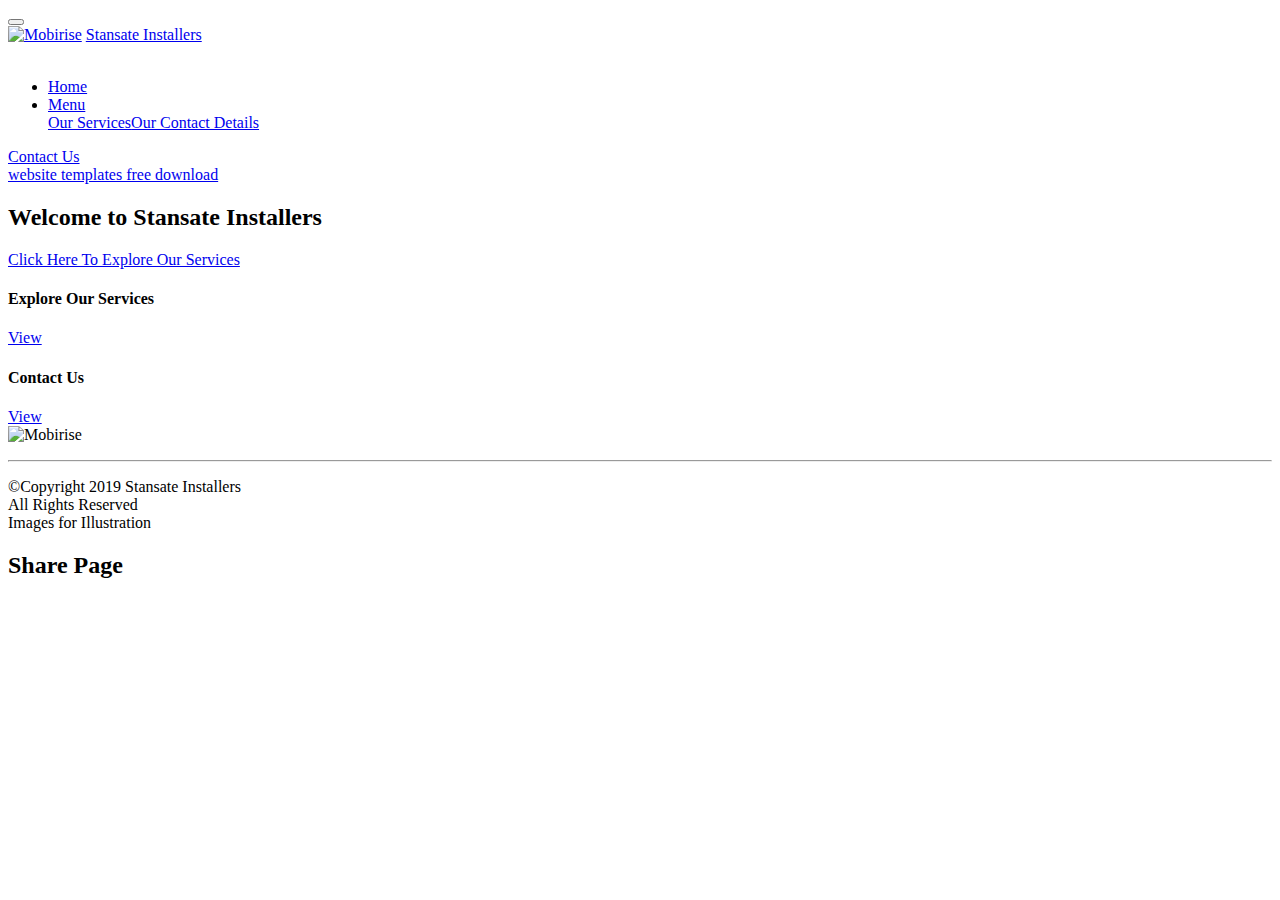
==== index.html @ 2a78d0f7 "Add files via upload" ====
<!DOCTYPE html>
<html  >
<head>
  <!-- Site made with Mobirise Website Builder v4.10.15, https://mobirise.com -->
  <meta charset="UTF-8">
  <meta http-equiv="X-UA-Compatible" content="IE=edge">
  <meta name="generator" content="Mobirise v4.10.15, mobirise.com">
  <meta name="viewport" content="width=device-width, initial-scale=1, minimum-scale=1">
  <link rel="shortcut icon" href="assets/images/si-logo-122x71.jpg" type="image/x-icon">
  <meta name="description" content="">
  
  <title>Home</title>
  <link rel="stylesheet" href="assets/web/assets/mobirise-icons/mobirise-icons.css">
  <link rel="stylesheet" href="assets/bootstrap/css/bootstrap.min.css">
  <link rel="stylesheet" href="assets/bootstrap/css/bootstrap-grid.min.css">
  <link rel="stylesheet" href="assets/bootstrap/css/bootstrap-reboot.min.css">
  <link rel="stylesheet" href="assets/animatecss/animate.min.css">
  <link rel="stylesheet" href="assets/dropdown/css/style.css">
  <link rel="stylesheet" href="assets/tether/tether.min.css">
  <link rel="stylesheet" href="assets/socicon/css/styles.css">
  <link rel="stylesheet" href="assets/theme/css/style.css">
  <link rel="preload" as="style" href="assets/mobirise/css/mbr-additional.css"><link rel="stylesheet" href="assets/mobirise/css/mbr-additional.css" type="text/css">
  
  
  
</head>
<body>
  <section class="menu cid-qTkzRZLJNu" once="menu" id="menu1-0">

    

    <nav class="navbar navbar-expand beta-menu navbar-dropdown align-items-center navbar-toggleable-sm">
        <button class="navbar-toggler navbar-toggler-right" type="button" data-toggle="collapse" data-target="#navbarSupportedContent" aria-controls="navbarSupportedContent" aria-expanded="false" aria-label="Toggle navigation">
            <div class="hamburger">
                <span></span>
                <span></span>
                <span></span>
                <span></span>
            </div>
        </button>
        <div class="menu-logo">
            <div class="navbar-brand">
                <span class="navbar-logo">
                    
                         <a href="index.html"><img src="assets/images/si-logo-122x71.jpg" alt="Mobirise" title="" style="height: 3.8rem;"></a>
                    
                </span>
                <span class="navbar-caption-wrap"><a class="navbar-caption text-primary display-5" href="index.html">Stansate Installers<br><br></a></span>
            </div>
        </div>
        <div class="collapse navbar-collapse" id="navbarSupportedContent">
            <ul class="navbar-nav nav-dropdown" data-app-modern-menu="true"><li class="nav-item">
                    <a class="nav-link link text-primary display-7" href="index.html">Home</a>
                </li><li class="nav-item dropdown"><a class="nav-link link dropdown-toggle text-primary display-7" href="page3.html" data-toggle="dropdown-submenu" aria-expanded="false">Menu</a><div class="dropdown-menu"><a class="dropdown-item text-primary display-7" href="page1.html">Our Services</a><a class="dropdown-item text-primary display-7" href="page2.html">Our Contact Details</a></div></li></ul>
            <div class="navbar-buttons mbr-section-btn"><a class="btn btn-sm btn-primary-outline display-4" href="page2.html">Contact Us</a></div>
        </div>
    </nav>
</section>

<section class="engine"><a href="https://mobirise.info/p">website templates free download</a></section><section class="mbr-section content5 cid-rJSLFsOH8s mbr-parallax-background" id="content5-1j">

    

    <div class="mbr-overlay" style="opacity: 0.2; background-color: rgb(35, 35, 35);">
    </div>

    <div class="container">
        <div class="media-container-row">
            <div class="title col-12 col-md-8">
                <h2 class="align-center mbr-bold mbr-white pb-3 mbr-fonts-style display-1">Welcome to Stansate Installers</h2>
                <h3 class="mbr-section-subtitle align-center mbr-light mbr-white pb-3 mbr-fonts-style display-1"><strong></strong></h3>
                <p class="mbr-text align-center mbr-white pb-3 mbr-fonts-style display-5"></p>
                <div class="mbr-section-btn align-center"><a class="btn btn-white-outline display-4" href="page1.html">Click Here To Explore Our Services</a></div>
            </div>
        </div>
    </div>
</section>

<section class="features8 cid-rJSLGGAKz5" id="features8-1k">

    

    

    <div class="container">
        <div class="media-container-row">

            <div class="card  col-12 col-md-6">
                <div class="card-img">
                    <span class="mbr-iconfont mbri-wifi" style="color: rgb(15, 118, 153); fill: rgb(15, 118, 153);"></span>
                </div>
                <div class="card-box align-center">
                    <h4 class="card-title mbr-fonts-style display-7"><strong>Explore Our Services</strong></h4>
                    
                    <div class="mbr-section-btn text-center"><a href="page1.html" class="btn btn-primary-outline display-4">View</a></div>
                </div>
            </div>

            <div class="card  col-12 col-md-6">
                <div class="card-img">
                    <span class="mbr-iconfont mbri-mobile" style="color: rgb(15, 118, 153); fill: rgb(15, 118, 153);"></span>
                </div>
                <div class="card-box align-center">
                    <h4 class="card-title mbr-fonts-style display-7"><strong>Contact Us</strong></h4>
                    
                    <div class="mbr-section-btn text-center"><a href="Contact.html" class="btn btn-primary-outline display-4">View</a></div>
                </div>
            </div>

            

            
        </div>
    </div>
</section>

<section class="cid-rJSLHcto2C" id="footer5-1l">

    

    

    <div class="container">
        <div class="media-container-row">
            <div class="col-md-3">
                <div class="media-wrap">
                    
                       <img src="assets/images/si-logo-192x112.jpg" alt="Mobirise" title="">
                    
                </div>
            </div>
            <div class="col-md-9">
                <p class="mbr-text align-right links mbr-fonts-style display-4"></p>
            </div>
        </div>
        <div class="footer-lower">
            <div class="media-container-row">
                <div class="col-md-12">
                    <hr>
                </div>
            </div>
            <div class="media-container-row mbr-white">
                <div class="col-md-6 copyright">
                    <p class="mbr-text mbr-fonts-style display-7">
                        ©Copyright 2019 Stansate Installers<br>All Rights Reserved<br>Images for Illustration
                    </p>
                </div>
                <div class="col-md-6">
                    
                </div>
            </div>
        </div>
    </div>
</section>

<section class="cid-rJSLHLglRe" id="social-buttons3-1m">
    
    

    

    <div class="container">
        <div class="media-container-row">
            <div class="col-md-8 align-center">
                <h2 class="pb-3 mbr-section-title mbr-fonts-style display-5">
                    Share Page</h2>
                <div>
                    <div class="mbr-social-likes">
                        <span class="btn btn-social socicon-bg-facebook facebook mx-2" title="Share link on Facebook">
                            <i class="socicon socicon-facebook"></i>
                        </span>
                        <span class="btn btn-social twitter socicon-bg-twitter mx-2" title="Share link on Twitter">
                            <i class="socicon socicon-twitter"></i>
                        </span>
                        <span class="btn btn-social vkontakte socicon-bg-vkontakte mx-2" title="Share link on VKontakte">
                            <i class="socicon socicon-vkontakte"></i>
                        </span>
                        <span class="btn btn-social odnoklassniki socicon-bg-odnoklassniki mx-2" title="Share link on Odnoklassniki">
                            <i class="socicon socicon-odnoklassniki"></i>
                        </span>
                        <span class="btn btn-social pinterest socicon-bg-pinterest mx-2" title="Share link on Pinterest">
                            <i class="socicon socicon-pinterest"></i>
                        </span>
                        <span class="btn btn-social mailru socicon-bg-mail mx-2" title="Share link on Mailru">
                            <i class="socicon socicon-mail"></i>
                        </span>
                    </div>
                </div>
            </div>
        </div>
    </div>
</section>


  <script src="assets/web/assets/jquery/jquery.min.js"></script>
  <script src="assets/popper/popper.min.js"></script>
  <script src="assets/bootstrap/js/bootstrap.min.js"></script>
  <script src="assets/smoothscroll/smooth-scroll.js"></script>
  <script src="assets/dropdown/js/nav-dropdown.js"></script>
  <script src="assets/dropdown/js/navbar-dropdown.js"></script>
  <script src="assets/tether/tether.min.js"></script>
  <script src="assets/viewportchecker/jquery.viewportchecker.js"></script>
  <script src="assets/parallax/jarallax.min.js"></script>
  <script src="assets/sociallikes/social-likes.js"></script>
  <script src="assets/touchswipe/jquery.touch-swipe.min.js"></script>
  <script src="assets/theme/js/script.js"></script>
  
  
 <div id="scrollToTop" class="scrollToTop mbr-arrow-up"><a style="text-align: center;"><i class="mbr-arrow-up-icon mbr-arrow-up-icon-cm cm-icon cm-icon-smallarrow-up"></i></a></div>
    <input name="animation" type="hidden">
  </body>
</html>
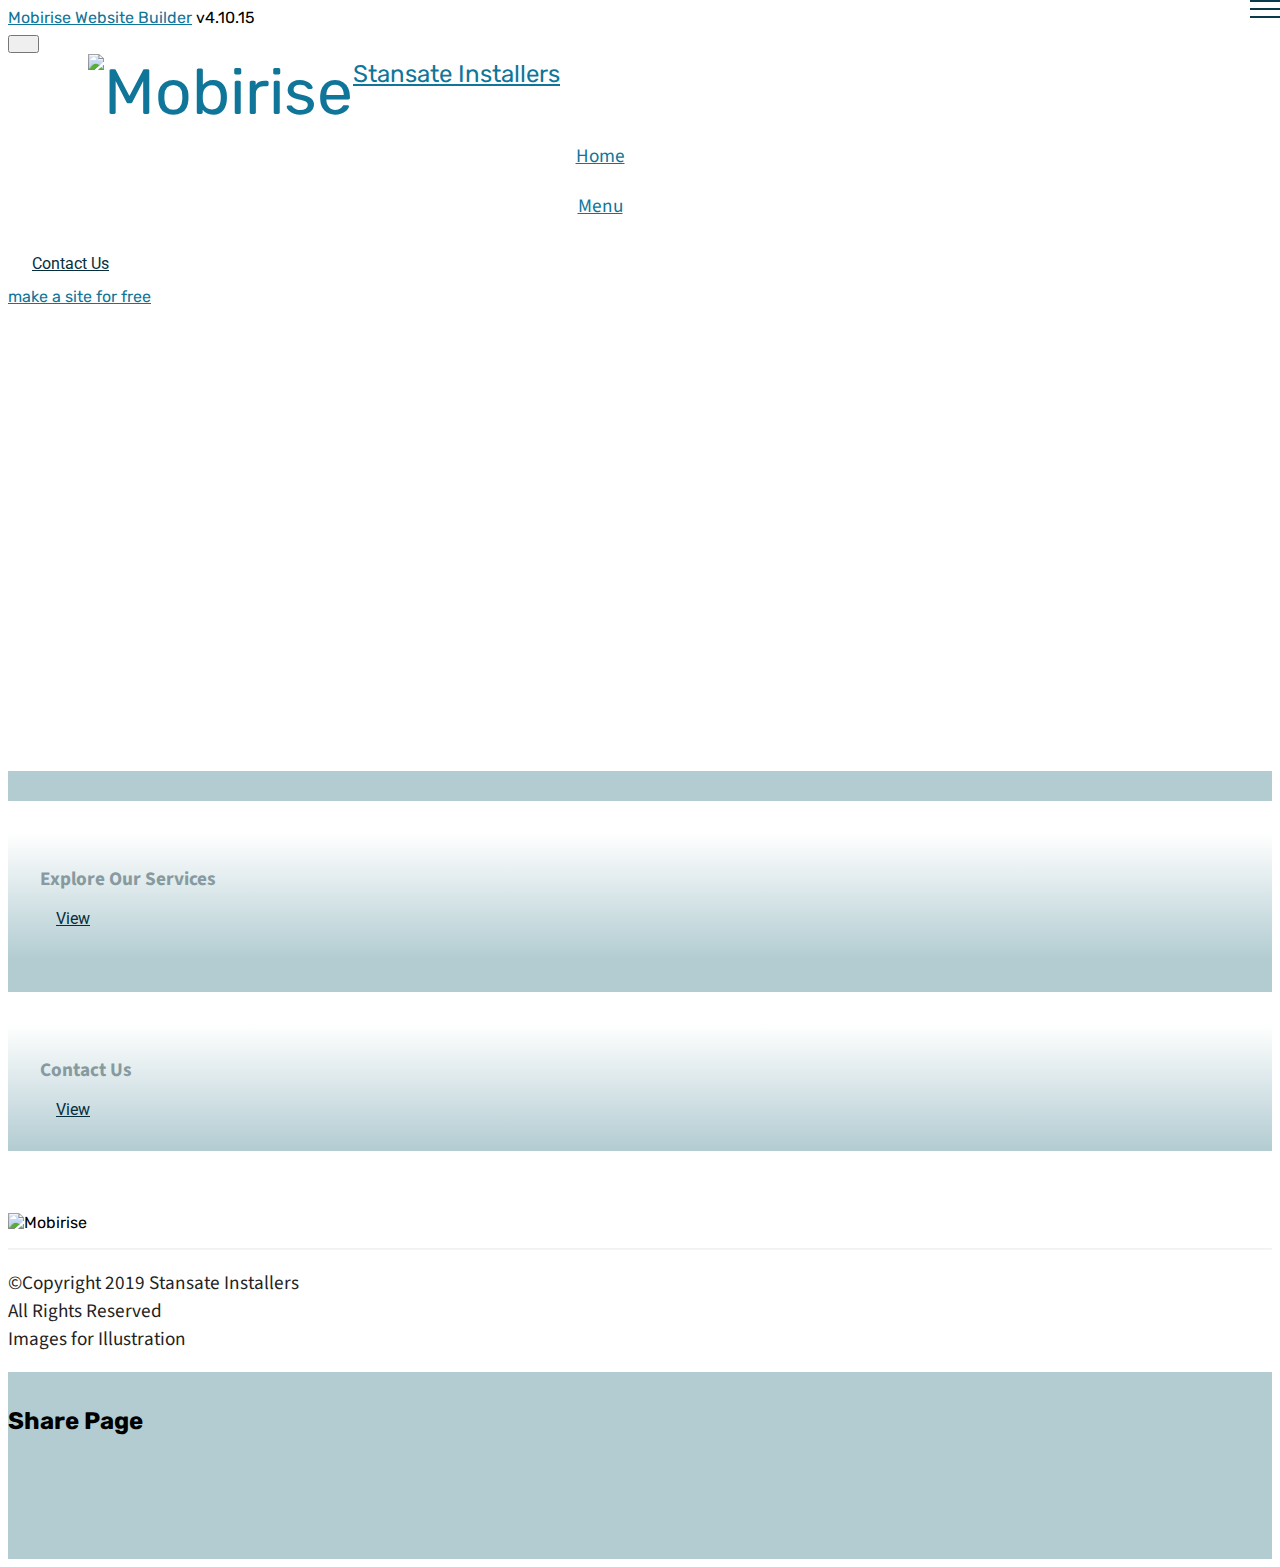
==== commit 4ce5c06c: "create github pages" ====
--- a/index.html
+++ b/index.html
@@ -57,7 +57,7 @@
     </nav>
 </section>
 
-<section class="engine"><a href="https://mobirise.info/p">website templates free download</a></section><section class="mbr-section content5 cid-rJSLFsOH8s mbr-parallax-background" id="content5-1j">
+<section class="engine"><a href="https://mobirise.info/e">make a site for free</a></section><section class="mbr-section content5 cid-rJSLFsOH8s mbr-parallax-background" id="content5-1j">
 
     
 
--- a/assets/mobirise/css/mbr-additional.css
+++ b/assets/mobirise/css/mbr-additional.css
@@ -0,0 +1,2538 @@
+@import url(https://fonts.googleapis.com/css?family=Rubik:300,300i,400,400i,500,500i,700,700i,900,900i&display=swap);
+@import url(https://fonts.googleapis.com/css?family=Source+Sans+Pro:200,200i,300,300i,400,400i,600,600i,700,700i,900,900i&display=swap);
+@import url(https://fonts.googleapis.com/css?family=Roboto:100,100i,300,300i,400,400i,500,500i,700,700i,900,900i&display=swap);
+
+
+
+
+
+body {
+  font-family: Rubik;
+}
+.display-1 {
+  font-family: 'Rubik', sans-serif;
+  font-size: 4.25rem;
+  font-display: swap;
+}
+.display-1 > .mbr-iconfont {
+  font-size: 6.8rem;
+}
+.display-2 {
+  font-family: 'Rubik', sans-serif;
+  font-size: 3rem;
+  font-display: swap;
+}
+.display-2 > .mbr-iconfont {
+  font-size: 4.8rem;
+}
+.display-4 {
+  font-family: 'Roboto', sans-serif;
+  font-size: 1rem;
+  font-display: swap;
+}
+.display-4 > .mbr-iconfont {
+  font-size: 1.6rem;
+}
+.display-5 {
+  font-family: 'Rubik', sans-serif;
+  font-size: 1.5rem;
+  font-display: swap;
+}
+.display-5 > .mbr-iconfont {
+  font-size: 2.4rem;
+}
+.display-7 {
+  font-family: 'Source Sans Pro', sans-serif;
+  font-size: 1.2rem;
+  font-display: swap;
+}
+.display-7 > .mbr-iconfont {
+  font-size: 1.92rem;
+}
+/* ---- Fluid typography for mobile devices ---- */
+/* 1.4 - font scale ratio ( bootstrap == 1.42857 ) */
+/* 100vw - current viewport width */
+/* (48 - 20)  48 == 48rem == 768px, 20 == 20rem == 320px(minimal supported viewport) */
+/* 0.65 - min scale variable, may vary */
+@media (max-width: 768px) {
+  .display-1 {
+    font-size: 3.4rem;
+    font-size: calc( 2.1374999999999997rem + (4.25 - 2.1374999999999997) * ((100vw - 20rem) / (48 - 20)));
+    line-height: calc( 1.4 * (2.1374999999999997rem + (4.25 - 2.1374999999999997) * ((100vw - 20rem) / (48 - 20))));
+  }
+  .display-2 {
+    font-size: 2.4rem;
+    font-size: calc( 1.7rem + (3 - 1.7) * ((100vw - 20rem) / (48 - 20)));
+    line-height: calc( 1.4 * (1.7rem + (3 - 1.7) * ((100vw - 20rem) / (48 - 20))));
+  }
+  .display-4 {
+    font-size: 0.8rem;
+    font-size: calc( 1rem + (1 - 1) * ((100vw - 20rem) / (48 - 20)));
+    line-height: calc( 1.4 * (1rem + (1 - 1) * ((100vw - 20rem) / (48 - 20))));
+  }
+  .display-5 {
+    font-size: 1.2rem;
+    font-size: calc( 1.175rem + (1.5 - 1.175) * ((100vw - 20rem) / (48 - 20)));
+    line-height: calc( 1.4 * (1.175rem + (1.5 - 1.175) * ((100vw - 20rem) / (48 - 20))));
+  }
+}
+/* Buttons */
+.btn {
+  padding: 1rem 3rem;
+  border-radius: 3px;
+}
+.btn-sm {
+  padding: 0.6rem 1.5rem;
+  border-radius: 3px;
+}
+.btn-md {
+  padding: 1rem 3rem;
+  border-radius: 3px;
+}
+.btn-lg {
+  padding: 1.2rem 3.2rem;
+  border-radius: 3px;
+}
+.bg-primary {
+  background-color: #0f7699 !important;
+}
+.bg-success {
+  background-color: #f99052 !important;
+}
+.bg-info {
+  background-color: #82786e !important;
+}
+.bg-warning {
+  background-color: #879a9f !important;
+}
+.bg-danger {
+  background-color: #787324 !important;
+}
+.btn-primary,
+.btn-primary:active {
+  background-color: #0f7699 !important;
+  border-color: #0f7699 !important;
+  color: #ffffff !important;
+}
+.btn-primary:hover,
+.btn-primary:focus,
+.btn-primary.focus,
+.btn-primary.active {
+  color: #ffffff !important;
+  background-color: #084053 !important;
+  border-color: #084053 !important;
+}
+.btn-primary.disabled,
+.btn-primary:disabled {
+  color: #ffffff !important;
+  background-color: #084053 !important;
+  border-color: #084053 !important;
+}
+.btn-secondary,
+.btn-secondary:active {
+  background-color: #ff3366 !important;
+  border-color: #ff3366 !important;
+  color: #ffffff !important;
+}
+.btn-secondary:hover,
+.btn-secondary:focus,
+.btn-secondary.focus,
+.btn-secondary.active {
+  color: #ffffff !important;
+  background-color: #e50039 !important;
+  border-color: #e50039 !important;
+}
+.btn-secondary.disabled,
+.btn-secondary:disabled {
+  color: #ffffff !important;
+  background-color: #e50039 !important;
+  border-color: #e50039 !important;
+}
+.btn-info,
+.btn-info:active {
+  background-color: #82786e !important;
+  border-color: #82786e !important;
+  color: #ffffff !important;
+}
+.btn-info:hover,
+.btn-info:focus,
+.btn-info.focus,
+.btn-info.active {
+  color: #ffffff !important;
+  background-color: #59524b !important;
+  border-color: #59524b !important;
+}
+.btn-info.disabled,
+.btn-info:disabled {
+  color: #ffffff !important;
+  background-color: #59524b !important;
+  border-color: #59524b !important;
+}
+.btn-success,
+.btn-success:active {
+  background-color: #f99052 !important;
+  border-color: #f99052 !important;
+  color: #ffffff !important;
+}
+.btn-success:hover,
+.btn-success:focus,
+.btn-success.focus,
+.btn-success.active {
+  color: #ffffff !important;
+  background-color: #f66109 !important;
+  border-color: #f66109 !important;
+}
+.btn-success.disabled,
+.btn-success:disabled {
+  color: #ffffff !important;
+  background-color: #f66109 !important;
+  border-color: #f66109 !important;
+}
+.btn-warning,
+.btn-warning:active {
+  background-color: #879a9f !important;
+  border-color: #879a9f !important;
+  color: #ffffff !important;
+}
+.btn-warning:hover,
+.btn-warning:focus,
+.btn-warning.focus,
+.btn-warning.active {
+  color: #ffffff !important;
+  background-color: #617479 !important;
+  border-color: #617479 !important;
+}
+.btn-warning.disabled,
+.btn-warning:disabled {
+  color: #ffffff !important;
+  background-color: #617479 !important;
+  border-color: #617479 !important;
+}
+.btn-danger,
+.btn-danger:active {
+  background-color: #787324 !important;
+  border-color: #787324 !important;
+  color: #ffffff !important;
+}
+.btn-danger:hover,
+.btn-danger:focus,
+.btn-danger.focus,
+.btn-danger.active {
+  color: #ffffff !important;
+  background-color: #3d3b12 !important;
+  border-color: #3d3b12 !important;
+}
+.btn-danger.disabled,
+.btn-danger:disabled {
+  color: #ffffff !important;
+  background-color: #3d3b12 !important;
+  border-color: #3d3b12 !important;
+}
+.btn-white {
+  color: #333333 !important;
+}
+.btn-white,
+.btn-white:active {
+  background-color: #ffffff !important;
+  border-color: #ffffff !important;
+  color: #808080 !important;
+}
+.btn-white:hover,
+.btn-white:focus,
+.btn-white.focus,
+.btn-white.active {
+  color: #808080 !important;
+  background-color: #d9d9d9 !important;
+  border-color: #d9d9d9 !important;
+}
+.btn-white.disabled,
+.btn-white:disabled {
+  color: #808080 !important;
+  background-color: #d9d9d9 !important;
+  border-color: #d9d9d9 !important;
+}
+.btn-black,
+.btn-black:active {
+  background-color: #333333 !important;
+  border-color: #333333 !important;
+  color: #ffffff !important;
+}
+.btn-black:hover,
+.btn-black:focus,
+.btn-black.focus,
+.btn-black.active {
+  color: #ffffff !important;
+  background-color: #0d0d0d !important;
+  border-color: #0d0d0d !important;
+}
+.btn-black.disabled,
+.btn-black:disabled {
+  color: #ffffff !important;
+  background-color: #0d0d0d !important;
+  border-color: #0d0d0d !important;
+}
+.btn-primary-outline,
+.btn-primary-outline:active {
+  background: none;
+  border-color: #062e3c;
+  color: #062e3c;
+}
+.btn-primary-outline:hover,
+.btn-primary-outline:focus,
+.btn-primary-outline.focus,
+.btn-primary-outline.active {
+  color: #ffffff;
+  background-color: #0f7699;
+  border-color: #0f7699;
+}
+.btn-primary-outline.disabled,
+.btn-primary-outline:disabled {
+  color: #ffffff !important;
+  background-color: #0f7699 !important;
+  border-color: #0f7699 !important;
+}
+.btn-secondary-outline,
+.btn-secondary-outline:active {
+  background: none;
+  border-color: #cc0033;
+  color: #cc0033;
+}
+.btn-secondary-outline:hover,
+.btn-secondary-outline:focus,
+.btn-secondary-outline.focus,
+.btn-secondary-outline.active {
+  color: #ffffff;
+  background-color: #ff3366;
+  border-color: #ff3366;
+}
+.btn-secondary-outline.disabled,
+.btn-secondary-outline:disabled {
+  color: #ffffff !important;
+  background-color: #ff3366 !important;
+  border-color: #ff3366 !important;
+}
+.btn-info-outline,
+.btn-info-outline:active {
+  background: none;
+  border-color: #4b453f;
+  color: #4b453f;
+}
+.btn-info-outline:hover,
+.btn-info-outline:focus,
+.btn-info-outline.focus,
+.btn-info-outline.active {
+  color: #ffffff;
+  background-color: #82786e;
+  border-color: #82786e;
+}
+.btn-info-outline.disabled,
+.btn-info-outline:disabled {
+  color: #ffffff !important;
+  background-color: #82786e !important;
+  border-color: #82786e !important;
+}
+.btn-success-outline,
+.btn-success-outline:active {
+  background: none;
+  border-color: #dd5708;
+  color: #dd5708;
+}
+.btn-success-outline:hover,
+.btn-success-outline:focus,
+.btn-success-outline.focus,
+.btn-success-outline.active {
+  color: #ffffff;
+  background-color: #f99052;
+  border-color: #f99052;
+}
+.btn-success-outline.disabled,
+.btn-success-outline:disabled {
+  color: #ffffff !important;
+  background-color: #f99052 !important;
+  border-color: #f99052 !important;
+}
+.btn-warning-outline,
+.btn-warning-outline:active {
+  background: none;
+  border-color: #55666b;
+  color: #55666b;
+}
+.btn-warning-outline:hover,
+.btn-warning-outline:focus,
+.btn-warning-outline.focus,
+.btn-warning-outline.active {
+  color: #ffffff;
+  background-color: #879a9f;
+  border-color: #879a9f;
+}
+.btn-warning-outline.disabled,
+.btn-warning-outline:disabled {
+  color: #ffffff !important;
+  background-color: #879a9f !important;
+  border-color: #879a9f !important;
+}
+.btn-danger-outline,
+.btn-danger-outline:active {
+  background: none;
+  border-color: #2a280c;
+  color: #2a280c;
+}
+.btn-danger-outline:hover,
+.btn-danger-outline:focus,
+.btn-danger-outline.focus,
+.btn-danger-outline.active {
+  color: #ffffff;
+  background-color: #787324;
+  border-color: #787324;
+}
+.btn-danger-outline.disabled,
+.btn-danger-outline:disabled {
+  color: #ffffff !important;
+  background-color: #787324 !important;
+  border-color: #787324 !important;
+}
+.btn-black-outline,
+.btn-black-outline:active {
+  background: none;
+  border-color: #000000;
+  color: #000000;
+}
+.btn-black-outline:hover,
+.btn-black-outline:focus,
+.btn-black-outline.focus,
+.btn-black-outline.active {
+  color: #ffffff;
+  background-color: #333333;
+  border-color: #333333;
+}
+.btn-black-outline.disabled,
+.btn-black-outline:disabled {
+  color: #ffffff !important;
+  background-color: #333333 !important;
+  border-color: #333333 !important;
+}
+.btn-white-outline,
+.btn-white-outline:active,
+.btn-white-outline.active {
+  background: none;
+  border-color: #ffffff;
+  color: #ffffff;
+}
+.btn-white-outline:hover,
+.btn-white-outline:focus,
+.btn-white-outline.focus {
+  color: #333333;
+  background-color: #ffffff;
+  border-color: #ffffff;
+}
+.text-primary {
+  color: #0f7699 !important;
+}
+.text-secondary {
+  color: #ff3366 !important;
+}
+.text-success {
+  color: #f99052 !important;
+}
+.text-info {
+  color: #82786e !important;
+}
+.text-warning {
+  color: #879a9f !important;
+}
+.text-danger {
+  color: #787324 !important;
+}
+.text-white {
+  color: #ffffff !important;
+}
+.text-black {
+  color: #000000 !important;
+}
+a.text-primary:hover,
+a.text-primary:focus {
+  color: #062e3c !important;
+}
+a.text-secondary:hover,
+a.text-secondary:focus {
+  color: #cc0033 !important;
+}
+a.text-success:hover,
+a.text-success:focus {
+  color: #dd5708 !important;
+}
+a.text-info:hover,
+a.text-info:focus {
+  color: #4b453f !important;
+}
+a.text-warning:hover,
+a.text-warning:focus {
+  color: #55666b !important;
+}
+a.text-danger:hover,
+a.text-danger:focus {
+  color: #2a280c !important;
+}
+a.text-white:hover,
+a.text-white:focus {
+  color: #b3b3b3 !important;
+}
+a.text-black:hover,
+a.text-black:focus {
+  color: #4d4d4d !important;
+}
+.alert-success {
+  background-color: #70c770;
+}
+.alert-info {
+  background-color: #82786e;
+}
+.alert-warning {
+  background-color: #879a9f;
+}
+.alert-danger {
+  background-color: #787324;
+}
+.mbr-section-btn a.btn:not(.btn-form) {
+  border-radius: 100px;
+}
+.mbr-section-btn a.btn:not(.btn-form):hover,
+.mbr-section-btn a.btn:not(.btn-form):focus {
+  box-shadow: none !important;
+}
+.mbr-section-btn a.btn:not(.btn-form):hover,
+.mbr-section-btn a.btn:not(.btn-form):focus {
+  box-shadow: 0 10px 40px 0 rgba(0, 0, 0, 0.2) !important;
+  -webkit-box-shadow: 0 10px 40px 0 rgba(0, 0, 0, 0.2) !important;
+}
+.mbr-gallery-filter li a {
+  border-radius: 100px !important;
+}
+.mbr-gallery-filter li.active .btn {
+  background-color: #0f7699;
+  border-color: #0f7699;
+  color: #ffffff;
+}
+.mbr-gallery-filter li.active .btn:focus {
+  box-shadow: none;
+}
+.nav-tabs .nav-link {
+  border-radius: 100px !important;
+}
+a,
+a:hover {
+  color: #0f7699;
+}
+.mbr-plan-header.bg-primary .mbr-plan-subtitle,
+.mbr-plan-header.bg-primary .mbr-plan-price-desc {
+  color: #3cbfec;
+}
+.mbr-plan-header.bg-success .mbr-plan-subtitle,
+.mbr-plan-header.bg-success .mbr-plan-price-desc {
+  color: #ffffff;
+}
+.mbr-plan-header.bg-info .mbr-plan-subtitle,
+.mbr-plan-header.bg-info .mbr-plan-price-desc {
+  color: #beb8b2;
+}
+.mbr-plan-header.bg-warning .mbr-plan-subtitle,
+.mbr-plan-header.bg-warning .mbr-plan-price-desc {
+  color: #ced6d8;
+}
+.mbr-plan-header.bg-danger .mbr-plan-subtitle,
+.mbr-plan-header.bg-danger .mbr-plan-price-desc {
+  color: #cbc351;
+}
+/* Scroll to top button*/
+#scrollToTop a {
+  border-radius: 100px;
+}
+.form-control {
+  font-family: 'Source Sans Pro', sans-serif;
+  font-size: 1.2rem;
+  font-display: swap;
+}
+.form-control > .mbr-iconfont {
+  font-size: 1.92rem;
+}
+blockquote {
+  border-color: #0f7699;
+}
+/* Forms */
+.mbr-form .btn {
+  margin: .4rem 0;
+}
+.mbr-form .input-group-btn a.btn {
+  border-radius: 100px !important;
+}
+.mbr-form .input-group-btn a.btn:hover {
+  box-shadow: 0 10px 40px 0 rgba(0, 0, 0, 0.2);
+}
+.mbr-form .input-group-btn button[type="submit"] {
+  border-radius: 100px !important;
+  padding: 1rem 3rem;
+}
+.mbr-form .input-group-btn button[type="submit"]:hover {
+  box-shadow: 0 10px 40px 0 rgba(0, 0, 0, 0.2);
+}
+.form2 .form-control {
+  border-top-left-radius: 100px;
+  border-bottom-left-radius: 100px;
+}
+.form2 .input-group-btn a.btn {
+  border-top-left-radius: 0 !important;
+  border-bottom-left-radius: 0 !important;
+}
+.form2 .input-group-btn button[type="submit"] {
+  border-top-left-radius: 0 !important;
+  border-bottom-left-radius: 0 !important;
+}
+.form3 input[type="email"] {
+  border-radius: 100px !important;
+}
+@media (max-width: 349px) {
+  .form2 input[type="email"] {
+    border-radius: 100px !important;
+  }
+  .form2 .input-group-btn a.btn {
+    border-radius: 100px !important;
+  }
+  .form2 .input-group-btn button[type="submit"] {
+    border-radius: 100px !important;
+  }
+}
+@media (max-width: 767px) {
+  .btn {
+    font-size: .75rem !important;
+  }
+  .btn .mbr-iconfont {
+    font-size: 1rem !important;
+  }
+}
+/* Footer */
+.mbr-footer-content li::before,
+.mbr-footer .mbr-contacts li::before {
+  background: #0f7699;
+}
+.mbr-footer-content li a:hover,
+.mbr-footer .mbr-contacts li a:hover {
+  color: #0f7699;
+}
+.footer3 input[type="email"],
+.footer4 input[type="email"] {
+  border-radius: 100px !important;
+}
+.footer3 .input-group-btn a.btn,
+.footer4 .input-group-btn a.btn {
+  border-radius: 100px !important;
+}
+.footer3 .input-group-btn button[type="submit"],
+.footer4 .input-group-btn button[type="submit"] {
+  border-radius: 100px !important;
+}
+/* Headers*/
+.header13 .form-inline input[type="email"],
+.header14 .form-inline input[type="email"] {
+  border-radius: 100px;
+}
+.header13 .form-inline input[type="text"],
+.header14 .form-inline input[type="text"] {
+  border-radius: 100px;
+}
+.header13 .form-inline input[type="tel"],
+.header14 .form-inline input[type="tel"] {
+  border-radius: 100px;
+}
+.header13 .form-inline a.btn,
+.header14 .form-inline a.btn {
+  border-radius: 100px;
+}
+.header13 .form-inline button,
+.header14 .form-inline button {
+  border-radius: 100px !important;
+}
+@media screen and (-ms-high-contrast: active), (-ms-high-contrast: none) {
+  .card-wrapper {
+    flex: auto !important;
+  }
+}
+.jq-selectbox li:hover,
+.jq-selectbox li.selected {
+  background-color: #0f7699;
+  color: #ffffff;
+}
+.jq-selectbox .jq-selectbox__trigger-arrow,
+.jq-number__spin.minus:after,
+.jq-number__spin.plus:after {
+  transition: 0.4s;
+  border-top-color: currentColor;
+  border-bottom-color: currentColor;
+}
+.jq-selectbox:hover .jq-selectbox__trigger-arrow,
+.jq-number__spin.minus:hover:after,
+.jq-number__spin.plus:hover:after {
+  border-top-color: #0f7699;
+  border-bottom-color: #0f7699;
+}
+.xdsoft_datetimepicker .xdsoft_calendar td.xdsoft_default,
+.xdsoft_datetimepicker .xdsoft_calendar td.xdsoft_current,
+.xdsoft_datetimepicker .xdsoft_timepicker .xdsoft_time_box > div > div.xdsoft_current {
+  color: #ffffff !important;
+  background-color: #0f7699 !important;
+  box-shadow: none !important;
+}
+.xdsoft_datetimepicker .xdsoft_calendar td:hover,
+.xdsoft_datetimepicker .xdsoft_timepicker .xdsoft_time_box > div > div:hover {
+  color: #ffffff !important;
+  background: #ff3366 !important;
+  box-shadow: none !important;
+}
+.lazy-bg {
+  background-image: none !important;
+}
+.lazy-placeholder:not(section) {
+  display: block;
+  position: relative;
+  padding-bottom: 56.25%;
+}
+iframe.lazy-placeholder,
+.lazy-placeholder:after {
+  content: '';
+  position: absolute;
+  width: 100px;
+  height: 100px;
+  background: transparent no-repeat center;
+  background-size: contain;
+  top: 50%;
+  left: 50%;
+  transform: translateX(-50%) translateY(-50%);
+  background-image: url("data:image/svg+xml;charset=UTF-8,%3csvg width='32' height='32' viewBox='0 0 64 64' xmlns='http://www.w3.org/2000/svg' stroke='%230f7699' %3e%3cg fill='none' fill-rule='evenodd'%3e%3cg transform='translate(16 16)' stroke-width='2'%3e%3ccircle stroke-opacity='.5' cx='16' cy='16' r='16'/%3e%3cpath d='M32 16c0-9.94-8.06-16-16-16'%3e%3canimateTransform attributeName='transform' type='rotate' from='0 16 16' to='360 16 16' dur='1s' repeatCount='indefinite'/%3e%3c/path%3e%3c/g%3e%3c/g%3e%3c/svg%3e");
+}
+section.lazy-placeholder:after {
+  opacity: 0.3;
+}
+.cid-qTkzRZLJNu .navbar {
+  padding: .5rem 0;
+  background: #ffffff;
+  transition: none;
+  min-height: 77px;
+}
+.cid-qTkzRZLJNu .navbar-dropdown.bg-color.transparent.opened {
+  background: #ffffff;
+}
+.cid-qTkzRZLJNu a {
+  font-style: normal;
+}
+.cid-qTkzRZLJNu .nav-item span {
+  padding-right: 0.4em;
+  line-height: 0.5em;
+  vertical-align: text-bottom;
+  position: relative;
+  text-decoration: none;
+}
+.cid-qTkzRZLJNu .nav-item a {
+  display: flex;
+  align-items: center;
+  justify-content: center;
+  padding: 0.7rem 0 !important;
+  margin: 0rem .65rem !important;
+}
+.cid-qTkzRZLJNu .nav-item:focus,
+.cid-qTkzRZLJNu .nav-link:focus {
+  outline: none;
+}
+.cid-qTkzRZLJNu .btn {
+  padding: 0.4rem 1.5rem;
+  display: inline-flex;
+  align-items: center;
+}
+.cid-qTkzRZLJNu .btn .mbr-iconfont {
+  font-size: 1.6rem;
+}
+.cid-qTkzRZLJNu .menu-logo {
+  margin-right: auto;
+}
+.cid-qTkzRZLJNu .menu-logo .navbar-brand {
+  display: flex;
+  margin-left: 5rem;
+  padding: 0;
+  transition: padding .2s;
+  min-height: 3.8rem;
+  align-items: center;
+}
+.cid-qTkzRZLJNu .menu-logo .navbar-brand .navbar-caption-wrap {
+  display: -webkit-flex;
+  -webkit-align-items: center;
+  align-items: center;
+  word-break: break-word;
+  min-width: 7rem;
+  margin: .3rem 0;
+}
+.cid-qTkzRZLJNu .menu-logo .navbar-brand .navbar-caption-wrap .navbar-caption {
+  line-height: 1.2rem !important;
+  padding-right: 2rem;
+}
+.cid-qTkzRZLJNu .menu-logo .navbar-brand .navbar-logo {
+  font-size: 4rem;
+  transition: font-size 0.25s;
+}
+.cid-qTkzRZLJNu .menu-logo .navbar-brand .navbar-logo img {
+  display: flex;
+}
+.cid-qTkzRZLJNu .menu-logo .navbar-brand .navbar-logo .mbr-iconfont {
+  transition: font-size 0.25s;
+}
+.cid-qTkzRZLJNu .navbar-toggleable-sm .navbar-collapse {
+  justify-content: flex-end;
+  -webkit-justify-content: flex-end;
+  padding-right: 5rem;
+  width: auto;
+}
+.cid-qTkzRZLJNu .navbar-toggleable-sm .navbar-collapse .navbar-nav {
+  flex-wrap: wrap;
+  -webkit-flex-wrap: wrap;
+  padding-left: 0;
+}
+.cid-qTkzRZLJNu .navbar-toggleable-sm .navbar-collapse .navbar-nav .nav-item {
+  -webkit-align-self: center;
+  align-self: center;
+}
+.cid-qTkzRZLJNu .navbar-toggleable-sm .navbar-collapse .navbar-buttons {
+  padding-left: 0;
+  padding-bottom: 0;
+}
+.cid-qTkzRZLJNu .dropdown .dropdown-menu {
+  background: #ffffff;
+  display: none;
+  position: absolute;
+  min-width: 5rem;
+  padding-top: 1.4rem;
+  padding-bottom: 1.4rem;
+  text-align: left;
+}
+.cid-qTkzRZLJNu .dropdown .dropdown-menu .dropdown-item {
+  width: auto;
+  padding: 0.235em 1.5385em 0.235em 1.5385em !important;
+}
+.cid-qTkzRZLJNu .dropdown .dropdown-menu .dropdown-item::after {
+  right: 0.5rem;
+}
+.cid-qTkzRZLJNu .dropdown .dropdown-menu .dropdown-submenu {
+  margin: 0;
+}
+.cid-qTkzRZLJNu .dropdown.open > .dropdown-menu {
+  display: block;
+}
+.cid-qTkzRZLJNu .navbar-toggleable-sm.opened:after {
+  position: absolute;
+  width: 100vw;
+  height: 100vh;
+  content: '';
+  background-color: rgba(0, 0, 0, 0.1);
+  left: 0;
+  bottom: 0;
+  transform: translateY(100%);
+  -webkit-transform: translateY(100%);
+  z-index: 1000;
+}
+.cid-qTkzRZLJNu .navbar.navbar-short {
+  min-height: 60px;
+  transition: all .2s;
+}
+.cid-qTkzRZLJNu .navbar.navbar-short .navbar-toggler-right {
+  top: 20px;
+}
+.cid-qTkzRZLJNu .navbar.navbar-short .navbar-logo a {
+  font-size: 2.5rem !important;
+  line-height: 2.5rem;
+  transition: font-size 0.25s;
+}
+.cid-qTkzRZLJNu .navbar.navbar-short .navbar-logo a .mbr-iconfont {
+  font-size: 2.5rem !important;
+}
+.cid-qTkzRZLJNu .navbar.navbar-short .navbar-logo a img {
+  height: 3rem !important;
+}
+.cid-qTkzRZLJNu .navbar.navbar-short .navbar-brand {
+  min-height: 3rem;
+}
+.cid-qTkzRZLJNu button.navbar-toggler {
+  width: 31px;
+  height: 18px;
+  cursor: pointer;
+  transition: all .2s;
+  top: 1.5rem;
+  right: 1rem;
+}
+.cid-qTkzRZLJNu button.navbar-toggler:focus {
+  outline: none;
+}
+.cid-qTkzRZLJNu button.navbar-toggler .hamburger span {
+  position: absolute;
+  right: 0;
+  width: 30px;
+  height: 2px;
+  border-right: 5px;
+  background-color: #073b4c;
+}
+.cid-qTkzRZLJNu button.navbar-toggler .hamburger span:nth-child(1) {
+  top: 0;
+  transition: all .2s;
+}
+.cid-qTkzRZLJNu button.navbar-toggler .hamburger span:nth-child(2) {
+  top: 8px;
+  transition: all .15s;
+}
+.cid-qTkzRZLJNu button.navbar-toggler .hamburger span:nth-child(3) {
+  top: 8px;
+  transition: all .15s;
+}
+.cid-qTkzRZLJNu button.navbar-toggler .hamburger span:nth-child(4) {
+  top: 16px;
+  transition: all .2s;
+}
+.cid-qTkzRZLJNu nav.opened .hamburger span:nth-child(1) {
+  top: 8px;
+  width: 0;
+  opacity: 0;
+  right: 50%;
+  transition: all .2s;
+}
+.cid-qTkzRZLJNu nav.opened .hamburger span:nth-child(2) {
+  -webkit-transform: rotate(45deg);
+  transform: rotate(45deg);
+  transition: all .25s;
+}
+.cid-qTkzRZLJNu nav.opened .hamburger span:nth-child(3) {
+  -webkit-transform: rotate(-45deg);
+  transform: rotate(-45deg);
+  transition: all .25s;
+}
+.cid-qTkzRZLJNu nav.opened .hamburger span:nth-child(4) {
+  top: 8px;
+  width: 0;
+  opacity: 0;
+  right: 50%;
+  transition: all .2s;
+}
+.cid-qTkzRZLJNu .collapsed.navbar-expand {
+  flex-direction: column;
+}
+.cid-qTkzRZLJNu .collapsed .btn {
+  display: flex;
+}
+.cid-qTkzRZLJNu .collapsed .navbar-collapse {
+  display: none !important;
+  padding-right: 0 !important;
+}
+.cid-qTkzRZLJNu .collapsed .navbar-collapse.collapsing,
+.cid-qTkzRZLJNu .collapsed .navbar-collapse.show {
+  display: block !important;
+}
+.cid-qTkzRZLJNu .collapsed .navbar-collapse.collapsing .navbar-nav,
+.cid-qTkzRZLJNu .collapsed .navbar-collapse.show .navbar-nav {
+  display: block;
+  text-align: center;
+}
+.cid-qTkzRZLJNu .collapsed .navbar-collapse.collapsing .navbar-nav .nav-item,
+.cid-qTkzRZLJNu .collapsed .navbar-collapse.show .navbar-nav .nav-item {
+  clear: both;
+}
+.cid-qTkzRZLJNu .collapsed .navbar-collapse.collapsing .navbar-buttons,
+.cid-qTkzRZLJNu .collapsed .navbar-collapse.show .navbar-buttons {
+  text-align: center;
+}
+.cid-qTkzRZLJNu .collapsed .navbar-collapse.collapsing .navbar-buttons:last-child,
+.cid-qTkzRZLJNu .collapsed .navbar-collapse.show .navbar-buttons:last-child {
+  margin-bottom: 1rem;
+}
+.cid-qTkzRZLJNu .collapsed button.navbar-toggler {
+  display: block;
+}
+.cid-qTkzRZLJNu .collapsed .navbar-brand {
+  margin-left: 1rem !important;
+}
+.cid-qTkzRZLJNu .collapsed .navbar-toggleable-sm {
+  flex-direction: column;
+  -webkit-flex-direction: column;
+}
+.cid-qTkzRZLJNu .collapsed .dropdown .dropdown-menu {
+  width: 100%;
+  text-align: center;
+  position: relative;
+  opacity: 0;
+  display: block;
+  height: 0;
+  visibility: hidden;
+  padding: 0;
+  transition-duration: .5s;
+  transition-property: opacity,padding,height;
+}
+.cid-qTkzRZLJNu .collapsed .dropdown.open > .dropdown-menu {
+  position: relative;
+  opacity: 1;
+  height: auto;
+  padding: 1.4rem 0;
+  visibility: visible;
+}
+.cid-qTkzRZLJNu .collapsed .dropdown .dropdown-submenu {
+  left: 0;
+  text-align: center;
+  width: 100%;
+}
+.cid-qTkzRZLJNu .collapsed .dropdown .dropdown-toggle[data-toggle="dropdown-submenu"]::after {
+  margin-top: 0;
+  position: inherit;
+  right: 0;
+  top: 50%;
+  display: inline-block;
+  width: 0;
+  height: 0;
+  margin-left: .3em;
+  vertical-align: middle;
+  content: "";
+  border-top: .30em solid;
+  border-right: .30em solid transparent;
+  border-left: .30em solid transparent;
+}
+@media (max-width: 991px) {
+  .cid-qTkzRZLJNu .navbar-expand {
+    flex-direction: column;
+  }
+  .cid-qTkzRZLJNu img {
+    height: 3.8rem !important;
+  }
+  .cid-qTkzRZLJNu .btn {
+    display: flex;
+  }
+  .cid-qTkzRZLJNu button.navbar-toggler {
+    display: block;
+  }
+  .cid-qTkzRZLJNu .navbar-brand {
+    margin-left: 1rem !important;
+  }
+  .cid-qTkzRZLJNu .navbar-toggleable-sm {
+    flex-direction: column;
+    -webkit-flex-direction: column;
+  }
+  .cid-qTkzRZLJNu .navbar-collapse {
+    display: none !important;
+    padding-right: 0 !important;
+  }
+  .cid-qTkzRZLJNu .navbar-collapse.collapsing,
+  .cid-qTkzRZLJNu .navbar-collapse.show {
+    display: block !important;
+  }
+  .cid-qTkzRZLJNu .navbar-collapse.collapsing .navbar-nav,
+  .cid-qTkzRZLJNu .navbar-collapse.show .navbar-nav {
+    display: block;
+    text-align: center;
+  }
+  .cid-qTkzRZLJNu .navbar-collapse.collapsing .navbar-nav .nav-item,
+  .cid-qTkzRZLJNu .navbar-collapse.show .navbar-nav .nav-item {
+    clear: both;
+  }
+  .cid-qTkzRZLJNu .navbar-collapse.collapsing .navbar-buttons,
+  .cid-qTkzRZLJNu .navbar-collapse.show .navbar-buttons {
+    text-align: center;
+  }
+  .cid-qTkzRZLJNu .navbar-collapse.collapsing .navbar-buttons:last-child,
+  .cid-qTkzRZLJNu .navbar-collapse.show .navbar-buttons:last-child {
+    margin-bottom: 1rem;
+  }
+  .cid-qTkzRZLJNu .dropdown .dropdown-menu {
+    width: 100%;
+    text-align: center;
+    position: relative;
+    opacity: 0;
+    display: block;
+    height: 0;
+    visibility: hidden;
+    padding: 0;
+    transition-duration: .5s;
+    transition-property: opacity,padding,height;
+  }
+  .cid-qTkzRZLJNu .dropdown.open > .dropdown-menu {
+    position: relative;
+    opacity: 1;
+    height: auto;
+    padding: 1.4rem 0;
+    visibility: visible;
+  }
+  .cid-qTkzRZLJNu .dropdown .dropdown-submenu {
+    left: 0;
+    text-align: center;
+    width: 100%;
+  }
+  .cid-qTkzRZLJNu .dropdown .dropdown-toggle[data-toggle="dropdown-submenu"]::after {
+    margin-top: 0;
+    position: inherit;
+    right: 0;
+    top: 50%;
+    display: inline-block;
+    width: 0;
+    height: 0;
+    margin-left: .3em;
+    vertical-align: middle;
+    content: "";
+    border-top: .30em solid;
+    border-right: .30em solid transparent;
+    border-left: .30em solid transparent;
+  }
+}
+@media (min-width: 767px) {
+  .cid-qTkzRZLJNu .menu-logo {
+    flex-shrink: 0;
+  }
+}
+.cid-qTkzRZLJNu .navbar-collapse {
+  flex-basis: auto;
+}
+.cid-qTkzRZLJNu .nav-link:hover,
+.cid-qTkzRZLJNu .dropdown-item:hover {
+  color: #232323 !important;
+}
+.cid-rJSLFsOH8s {
+  padding-top: 120px;
+  padding-bottom: 120px;
+  background-image: url("../../../assets/images/aerial-15669-2000x1500.jpg");
+}
+.cid-rJSLFsOH8s H2 {
+  color: #ffffff;
+}
+.cid-rJSLFsOH8s .mbr-text {
+  color: #ffffff;
+}
+.cid-rJSLFsOH8s .mbr-section-subtitle {
+  color: #ffffff;
+}
+.cid-rJSLGGAKz5 {
+  padding-top: 30px;
+  padding-bottom: 0px;
+  background-color: #b2ccd2;
+}
+.cid-rJSLGGAKz5 h4 {
+  font-weight: 500;
+  color: #ffffff;
+}
+.cid-rJSLGGAKz5 p {
+  color: #ffffff;
+}
+.cid-rJSLGGAKz5 .card {
+  margin-bottom: 2rem;
+}
+.cid-rJSLGGAKz5 .card-img {
+  border-radius: 0;
+  padding: 2rem 2rem 0 2rem;
+  background-color: #ffffff;
+}
+.cid-rJSLGGAKz5 .card-img span {
+  font-size: 100px;
+  color: #ffffff;
+}
+.cid-rJSLGGAKz5 .card-box {
+  padding-bottom: 2rem;
+  background-color: #ffffff;
+  background: linear-gradient(#ffffff, transparent);
+}
+.cid-rJSLGGAKz5 .card-box .card-title {
+  margin: 0;
+  padding: 2rem 2rem 0 2rem;
+}
+.cid-rJSLGGAKz5 .card-box .mbr-text {
+  margin-bottom: 0;
+  padding: 2rem 2rem 0 2rem;
+}
+.cid-rJSLGGAKz5 .card-box .mbr-section-btn {
+  padding-top: 1rem;
+}
+.cid-rJSLGGAKz5 .card-box .mbr-section-btn a {
+  margin-top: 1rem;
+  margin-bottom: 0;
+}
+.cid-rJSLGGAKz5 .card-title,
+.cid-rJSLGGAKz5 .card-img {
+  color: #879a9f;
+}
+.cid-rJSLHcto2C {
+  padding-top: 30px;
+  padding-bottom: 0px;
+  background-color: #ffffff;
+}
+@media (max-width: 767px) {
+  .cid-rJSLHcto2C .media-wrap {
+    margin-bottom: 1rem;
+    text-align: center;
+  }
+}
+.cid-rJSLHcto2C .media-wrap .mbr-iconfont-logo {
+  font-size: 7rem;
+  color: #f36;
+}
+.cid-rJSLHcto2C .media-wrap img {
+  height: 6rem;
+}
+.cid-rJSLHcto2C .mbr-text {
+  color: #767676;
+}
+@media (max-width: 767px) {
+  .cid-rJSLHcto2C .footer-lower .copyright {
+    margin-bottom: 1rem;
+    text-align: center;
+  }
+}
+.cid-rJSLHcto2C .footer-lower hr {
+  margin: 1rem 0;
+  border-color: #000;
+  opacity: .05;
+}
+.cid-rJSLHcto2C .footer-lower .social-list {
+  padding-left: 0;
+  margin-bottom: 0;
+  list-style: none;
+  display: flex;
+  -webkit-flex-wrap: wrap;
+  flex-wrap: wrap;
+  -webkit-justify-content: flex-end;
+  justify-content: flex-end;
+}
+.cid-rJSLHcto2C .footer-lower .social-list .mbr-iconfont-social {
+  font-size: 1.3rem;
+  color: #232323;
+}
+.cid-rJSLHcto2C .footer-lower .social-list .soc-item {
+  margin: 0 .5rem;
+}
+.cid-rJSLHcto2C .footer-lower .social-list a {
+  margin: 0;
+  opacity: .5;
+  -webkit-transition: .2s linear;
+  transition: .2s linear;
+}
+.cid-rJSLHcto2C .footer-lower .social-list a:hover {
+  opacity: 1;
+}
+@media (max-width: 767px) {
+  .cid-rJSLHcto2C .footer-lower .social-list {
+    -webkit-justify-content: center;
+    justify-content: center;
+  }
+}
+.cid-rJSLHcto2C .links {
+  color: #232323;
+}
+.cid-rJSLHcto2C .copyright > p {
+  color: #232323;
+}
+.cid-rJSLHLglRe {
+  padding-top: 15px;
+  padding-bottom: 60px;
+  background-color: #b2ccd2;
+}
+.cid-rJSLHLglRe .socicon-bg-facebook {
+  background: #3e5b98;
+  color: #ffffff;
+}
+.cid-rJSLHLglRe .socicon-bg-twitter {
+  background: #4da7de;
+  color: #ffffff;
+}
+.cid-rJSLHLglRe .socicon-bg-googleplus {
+  background: #dd4b39;
+  color: #ffffff;
+}
+.cid-rJSLHLglRe .socicon-bg-vkontakte {
+  background: #5a7fa6;
+  color: #ffffff;
+}
+.cid-rJSLHLglRe .socicon-bg-odnoklassniki {
+  background: #f48420;
+  color: #ffffff;
+}
+.cid-rJSLHLglRe .socicon-bg-pinterest {
+  background: #c92619;
+  color: #ffffff;
+}
+.cid-rJSLHLglRe .socicon-bg-mail {
+  background: #134785;
+  color: #ffffff;
+}
+.cid-rJSLHLglRe .btn-social {
+  font-size: 20px;
+  border-radius: 50%;
+  padding: 0;
+  width: 44px;
+  height: 44px;
+  line-height: 44px;
+  text-align: center;
+  position: relative;
+  cursor: pointer;
+  border: none !important;
+}
+.cid-rJSLHLglRe .btn-social i {
+  top: 0;
+  line-height: 44px;
+  width: 44px;
+}
+.cid-rJSLHLglRe .btn-social + .btn {
+  margin-left: .1rem;
+}
+.cid-rJSLHLglRe [class^="socicon-"]:before,
+.cid-rJSLHLglRe [class*=" socicon-"]:before {
+  line-height: 44px;
+}
+@media (max-width: 767px) {
+  .cid-rJSLHLglRe .btn {
+    font-size: 20px !important;
+  }
+}
+.cid-rHBJHdN7zW .navbar {
+  padding: .5rem 0;
+  background: #ffffff;
+  transition: none;
+  min-height: 77px;
+}
+.cid-rHBJHdN7zW .navbar-dropdown.bg-color.transparent.opened {
+  background: #ffffff;
+}
+.cid-rHBJHdN7zW a {
+  font-style: normal;
+}
+.cid-rHBJHdN7zW .nav-item span {
+  padding-right: 0.4em;
+  line-height: 0.5em;
+  vertical-align: text-bottom;
+  position: relative;
+  text-decoration: none;
+}
+.cid-rHBJHdN7zW .nav-item a {
+  display: -webkit-flex;
+  align-items: center;
+  justify-content: center;
+  padding: 0.7rem 0 !important;
+  margin: 0rem .65rem !important;
+  -webkit-align-items: center;
+  -webkit-justify-content: center;
+}
+.cid-rHBJHdN7zW .nav-item:focus,
+.cid-rHBJHdN7zW .nav-link:focus {
+  outline: none;
+}
+.cid-rHBJHdN7zW .btn {
+  padding: 0.4rem 1.5rem;
+  display: -webkit-inline-flex;
+  align-items: center;
+  -webkit-align-items: center;
+}
+.cid-rHBJHdN7zW .btn .mbr-iconfont {
+  font-size: 1.6rem;
+}
+.cid-rHBJHdN7zW .menu-logo {
+  margin-right: auto;
+}
+.cid-rHBJHdN7zW .menu-logo .navbar-brand {
+  display: flex;
+  margin-left: 5rem;
+  padding: 0;
+  transition: padding .2s;
+  min-height: 3.8rem;
+  -webkit-align-items: center;
+  align-items: center;
+}
+.cid-rHBJHdN7zW .menu-logo .navbar-brand .navbar-caption-wrap {
+  display: flex;
+  -webkit-align-items: center;
+  align-items: center;
+  word-break: break-word;
+  min-width: 7rem;
+  margin: .3rem 0;
+}
+.cid-rHBJHdN7zW .menu-logo .navbar-brand .navbar-caption-wrap .navbar-caption {
+  line-height: 1.2rem !important;
+  padding-right: 2rem;
+}
+.cid-rHBJHdN7zW .menu-logo .navbar-brand .navbar-logo {
+  font-size: 4rem;
+  transition: font-size 0.25s;
+}
+.cid-rHBJHdN7zW .menu-logo .navbar-brand .navbar-logo img {
+  display: flex;
+}
+.cid-rHBJHdN7zW .menu-logo .navbar-brand .navbar-logo .mbr-iconfont {
+  transition: font-size 0.25s;
+}
+.cid-rHBJHdN7zW .menu-logo .navbar-brand .navbar-logo a {
+  display: inline-flex;
+}
+.cid-rHBJHdN7zW .navbar-toggleable-sm .navbar-collapse {
+  justify-content: flex-end;
+  -webkit-justify-content: flex-end;
+  padding-right: 5rem;
+  width: auto;
+}
+.cid-rHBJHdN7zW .navbar-toggleable-sm .navbar-collapse .navbar-nav {
+  flex-wrap: wrap;
+  -webkit-flex-wrap: wrap;
+  padding-left: 0;
+}
+.cid-rHBJHdN7zW .navbar-toggleable-sm .navbar-collapse .navbar-nav .nav-item {
+  -webkit-align-self: center;
+  align-self: center;
+}
+.cid-rHBJHdN7zW .navbar-toggleable-sm .navbar-collapse .navbar-buttons {
+  padding-left: 0;
+  padding-bottom: 0;
+}
+.cid-rHBJHdN7zW .dropdown .dropdown-menu {
+  background: #ffffff;
+  display: none;
+  position: absolute;
+  min-width: 5rem;
+  padding-top: 1.4rem;
+  padding-bottom: 1.4rem;
+  text-align: left;
+}
+.cid-rHBJHdN7zW .dropdown .dropdown-menu .dropdown-item {
+  width: auto;
+  padding: 0.235em 1.5385em 0.235em 1.5385em !important;
+}
+.cid-rHBJHdN7zW .dropdown .dropdown-menu .dropdown-item::after {
+  right: 0.5rem;
+}
+.cid-rHBJHdN7zW .dropdown .dropdown-menu .dropdown-submenu {
+  margin: 0;
+}
+.cid-rHBJHdN7zW .dropdown.open > .dropdown-menu {
+  display: block;
+}
+.cid-rHBJHdN7zW .navbar-toggleable-sm.opened:after {
+  position: absolute;
+  width: 100vw;
+  height: 100vh;
+  content: '';
+  background-color: rgba(0, 0, 0, 0.1);
+  left: 0;
+  bottom: 0;
+  transform: translateY(100%);
+  -webkit-transform: translateY(100%);
+  z-index: 1000;
+}
+.cid-rHBJHdN7zW .navbar.navbar-short {
+  min-height: 60px;
+  transition: all .2s;
+}
+.cid-rHBJHdN7zW .navbar.navbar-short .navbar-toggler-right {
+  top: 20px;
+}
+.cid-rHBJHdN7zW .navbar.navbar-short .navbar-logo a {
+  font-size: 2.5rem !important;
+  line-height: 2.5rem;
+  transition: font-size 0.25s;
+}
+.cid-rHBJHdN7zW .navbar.navbar-short .navbar-logo a .mbr-iconfont {
+  font-size: 2.5rem !important;
+}
+.cid-rHBJHdN7zW .navbar.navbar-short .navbar-logo a img {
+  height: 3rem !important;
+}
+.cid-rHBJHdN7zW .navbar.navbar-short .navbar-brand {
+  min-height: 3rem;
+}
+.cid-rHBJHdN7zW button.navbar-toggler {
+  width: 31px;
+  height: 18px;
+  cursor: pointer;
+  transition: all .2s;
+  top: 1.5rem;
+  right: 1rem;
+}
+.cid-rHBJHdN7zW button.navbar-toggler:focus {
+  outline: none;
+}
+.cid-rHBJHdN7zW button.navbar-toggler .hamburger span {
+  position: absolute;
+  right: 0;
+  width: 30px;
+  height: 2px;
+  border-right: 5px;
+  background-color: #073b4c;
+}
+.cid-rHBJHdN7zW button.navbar-toggler .hamburger span:nth-child(1) {
+  top: 0;
+  transition: all .2s;
+}
+.cid-rHBJHdN7zW button.navbar-toggler .hamburger span:nth-child(2) {
+  top: 8px;
+  transition: all .15s;
+}
+.cid-rHBJHdN7zW button.navbar-toggler .hamburger span:nth-child(3) {
+  top: 8px;
+  transition: all .15s;
+}
+.cid-rHBJHdN7zW button.navbar-toggler .hamburger span:nth-child(4) {
+  top: 16px;
+  transition: all .2s;
+}
+.cid-rHBJHdN7zW nav.opened .hamburger span:nth-child(1) {
+  top: 8px;
+  width: 0;
+  opacity: 0;
+  right: 50%;
+  transition: all .2s;
+}
+.cid-rHBJHdN7zW nav.opened .hamburger span:nth-child(2) {
+  -webkit-transform: rotate(45deg);
+  transform: rotate(45deg);
+  transition: all .25s;
+}
+.cid-rHBJHdN7zW nav.opened .hamburger span:nth-child(3) {
+  -webkit-transform: rotate(-45deg);
+  transform: rotate(-45deg);
+  transition: all .25s;
+}
+.cid-rHBJHdN7zW nav.opened .hamburger span:nth-child(4) {
+  top: 8px;
+  width: 0;
+  opacity: 0;
+  right: 50%;
+  transition: all .2s;
+}
+.cid-rHBJHdN7zW .collapsed.navbar-expand {
+  flex-direction: column;
+  -webkit-flex-direction: column;
+}
+.cid-rHBJHdN7zW .collapsed .btn {
+  display: -webkit-flex;
+}
+.cid-rHBJHdN7zW .collapsed .navbar-collapse {
+  display: none !important;
+  padding-right: 0 !important;
+}
+.cid-rHBJHdN7zW .collapsed .navbar-collapse.collapsing,
+.cid-rHBJHdN7zW .collapsed .navbar-collapse.show {
+  display: block !important;
+}
+.cid-rHBJHdN7zW .collapsed .navbar-collapse.collapsing .navbar-nav,
+.cid-rHBJHdN7zW .collapsed .navbar-collapse.show .navbar-nav {
+  display: block;
+  text-align: center;
+}
+.cid-rHBJHdN7zW .collapsed .navbar-collapse.collapsing .navbar-nav .nav-item,
+.cid-rHBJHdN7zW .collapsed .navbar-collapse.show .navbar-nav .nav-item {
+  clear: both;
+}
+.cid-rHBJHdN7zW .collapsed .navbar-collapse.collapsing .navbar-buttons,
+.cid-rHBJHdN7zW .collapsed .navbar-collapse.show .navbar-buttons {
+  text-align: center;
+}
+.cid-rHBJHdN7zW .collapsed .navbar-collapse.collapsing .navbar-buttons:last-child,
+.cid-rHBJHdN7zW .collapsed .navbar-collapse.show .navbar-buttons:last-child {
+  margin-bottom: 1rem;
+}
+@media (min-width: 1024px) {
+  .cid-rHBJHdN7zW .collapsed:not(.navbar-short) .navbar-collapse {
+    max-height: calc(98.5vh - 3.8rem);
+  }
+}
+.cid-rHBJHdN7zW .collapsed button.navbar-toggler {
+  display: block;
+}
+.cid-rHBJHdN7zW .collapsed .navbar-brand {
+  margin-left: 1rem !important;
+}
+.cid-rHBJHdN7zW .collapsed .navbar-toggleable-sm {
+  flex-direction: column;
+  -webkit-flex-direction: column;
+}
+.cid-rHBJHdN7zW .collapsed .dropdown .dropdown-menu {
+  width: 100%;
+  text-align: center;
+  position: relative;
+  opacity: 0;
+  overflow: hidden;
+  display: block;
+  height: 0;
+  visibility: hidden;
+  padding: 0;
+  transition-duration: .5s;
+  transition-property: opacity,padding,height;
+}
+.cid-rHBJHdN7zW .collapsed .dropdown.open > .dropdown-menu {
+  position: relative;
+  opacity: 1;
+  height: auto;
+  padding: 1.4rem 0;
+  visibility: visible;
+}
+.cid-rHBJHdN7zW .collapsed .dropdown .dropdown-submenu {
+  left: 0;
+  text-align: center;
+  width: 100%;
+}
+.cid-rHBJHdN7zW .collapsed .dropdown .dropdown-toggle[data-toggle="dropdown-submenu"]::after {
+  margin-top: 0;
+  position: inherit;
+  right: 0;
+  top: 50%;
+  display: inline-block;
+  width: 0;
+  height: 0;
+  margin-left: .3em;
+  vertical-align: middle;
+  content: "";
+  border-top: .30em solid;
+  border-right: .30em solid transparent;
+  border-left: .30em solid transparent;
+}
+@media (max-width: 1023px) {
+  .cid-rHBJHdN7zW .navbar-expand {
+    flex-direction: column;
+    -webkit-flex-direction: column;
+  }
+  .cid-rHBJHdN7zW img {
+    height: 3.8rem !important;
+  }
+  .cid-rHBJHdN7zW .btn {
+    display: -webkit-flex;
+  }
+  .cid-rHBJHdN7zW button.navbar-toggler {
+    display: block;
+  }
+  .cid-rHBJHdN7zW .navbar-brand {
+    margin-left: 1rem !important;
+  }
+  .cid-rHBJHdN7zW .navbar-toggleable-sm {
+    flex-direction: column;
+    -webkit-flex-direction: column;
+  }
+  .cid-rHBJHdN7zW .navbar-collapse {
+    display: none !important;
+    padding-right: 0 !important;
+  }
+  .cid-rHBJHdN7zW .navbar-collapse.collapsing,
+  .cid-rHBJHdN7zW .navbar-collapse.show {
+    display: block !important;
+  }
+  .cid-rHBJHdN7zW .navbar-collapse.collapsing .navbar-nav,
+  .cid-rHBJHdN7zW .navbar-collapse.show .navbar-nav {
+    display: block;
+    text-align: center;
+  }
+  .cid-rHBJHdN7zW .navbar-collapse.collapsing .navbar-nav .nav-item,
+  .cid-rHBJHdN7zW .navbar-collapse.show .navbar-nav .nav-item {
+    clear: both;
+  }
+  .cid-rHBJHdN7zW .navbar-collapse.collapsing .navbar-buttons,
+  .cid-rHBJHdN7zW .navbar-collapse.show .navbar-buttons {
+    text-align: center;
+  }
+  .cid-rHBJHdN7zW .navbar-collapse.collapsing .navbar-buttons:last-child,
+  .cid-rHBJHdN7zW .navbar-collapse.show .navbar-buttons:last-child {
+    margin-bottom: 1rem;
+  }
+  .cid-rHBJHdN7zW .dropdown .dropdown-menu {
+    width: 100%;
+    text-align: center;
+    position: relative;
+    opacity: 0;
+    overflow: hidden;
+    display: block;
+    height: 0;
+    visibility: hidden;
+    padding: 0;
+    transition-duration: .5s;
+    transition-property: opacity,padding,height;
+  }
+  .cid-rHBJHdN7zW .dropdown.open > .dropdown-menu {
+    position: relative;
+    opacity: 1;
+    height: auto;
+    padding: 1.4rem 0;
+    visibility: visible;
+  }
+  .cid-rHBJHdN7zW .dropdown .dropdown-submenu {
+    left: 0;
+    text-align: center;
+    width: 100%;
+  }
+  .cid-rHBJHdN7zW .dropdown .dropdown-toggle[data-toggle="dropdown-submenu"]::after {
+    margin-top: 0;
+    position: inherit;
+    right: 0;
+    top: 50%;
+    display: inline-block;
+    width: 0;
+    height: 0;
+    margin-left: .3em;
+    vertical-align: middle;
+    content: "";
+    border-top: .30em solid;
+    border-right: .30em solid transparent;
+    border-left: .30em solid transparent;
+  }
+}
+@media (min-width: 767px) {
+  .cid-rHBJHdN7zW .menu-logo {
+    flex-shrink: 0;
+    -webkit-flex-shrink: 0;
+  }
+}
+.cid-rHBJHdN7zW .navbar-collapse {
+  flex-basis: auto;
+  -webkit-flex-basis: auto;
+}
+.cid-rHBJHdN7zW .nav-link:hover,
+.cid-rHBJHdN7zW .dropdown-item:hover {
+  color: #232323 !important;
+}
+.cid-rJSMzF76HE {
+  padding-top: 120px;
+  padding-bottom: 120px;
+  background-image: url("../../../assets/images/antenna-180719-2000x1404.jpg");
+}
+.cid-rJSMzF76HE H2 {
+  color: #ffffff;
+}
+.cid-rJSMzF76HE .mbr-text {
+  color: #ffffff;
+}
+.cid-rJSMzF76HE .mbr-section-subtitle {
+  color: #ffffff;
+}
+.cid-rJSMAaSMu3 {
+  padding-top: 0px;
+  padding-bottom: 0px;
+  background-color: #b2ccd2;
+}
+.cid-rJSMAaSMu3 h4 {
+  font-weight: 500;
+  margin-bottom: 0;
+  text-align: left;
+  padding-top: 2rem;
+}
+.cid-rJSMAaSMu3 p {
+  margin-bottom: 0;
+  text-align: left;
+  padding-top: 1.5rem;
+  padding-top: 2rem;
+}
+.cid-rJSMAaSMu3 .mbr-section-btn {
+  padding-top: 2.5rem;
+}
+.cid-rJSMAaSMu3 .mbr-section-btn a {
+  margin: 0;
+}
+.cid-rJSMAaSMu3 .mbr-text {
+  color: #767676;
+}
+.cid-rJSMAaSMu3 .card-wrapper {
+  height: 100%;
+  background: #ffffff;
+}
+.cid-rJSMAaSMu3 .card-wrapper .card-box {
+  padding: 0 2rem 2rem;
+}
+@media (max-width: 767px) {
+  .cid-rJSMAaSMu3 .card:not(.last-child) {
+    padding-bottom: 2rem;
+  }
+}
+.cid-rJSMAaSMu3 H2 {
+  color: #ffffff;
+  text-align: center;
+}
+.cid-rJSMAaSMu3 .mbr-text,
+.cid-rJSMAaSMu3 .mbr-section-btn {
+  color: #232323;
+}
+.cid-rJSMAaSMu3 .card-title {
+  color: #465052;
+}
+.cid-rJSMALYUTp {
+  padding-top: 0px;
+  padding-bottom: 30px;
+  background-color: #b2ccd2;
+}
+.cid-rJSMALYUTp h4 {
+  font-weight: 500;
+  margin-bottom: 0;
+  text-align: left;
+  padding-top: 2rem;
+}
+.cid-rJSMALYUTp p {
+  margin-bottom: 0;
+  text-align: left;
+  padding-top: 1.5rem;
+  padding-top: 2rem;
+}
+.cid-rJSMALYUTp .mbr-section-btn {
+  padding-top: 2.5rem;
+}
+.cid-rJSMALYUTp .mbr-section-btn a {
+  margin: 0;
+}
+.cid-rJSMALYUTp .mbr-text {
+  color: #767676;
+}
+.cid-rJSMALYUTp .card-wrapper {
+  height: 100%;
+  background: #ffffff;
+}
+.cid-rJSMALYUTp .card-wrapper .card-box {
+  padding: 0 2rem 2rem;
+}
+@media (max-width: 767px) {
+  .cid-rJSMALYUTp .card:not(.last-child) {
+    padding-bottom: 2rem;
+  }
+}
+.cid-rJSMALYUTp H2 {
+  color: #ffffff;
+  text-align: center;
+}
+.cid-rJSMALYUTp .mbr-text,
+.cid-rJSMALYUTp .mbr-section-btn {
+  color: #ffffff;
+}
+.cid-rJSMALYUTp .card-title {
+  color: #465052;
+}
+.cid-rJSMDs5b98 {
+  padding-top: 30px;
+  padding-bottom: 0px;
+  background-color: #ffffff;
+}
+@media (max-width: 767px) {
+  .cid-rJSMDs5b98 .media-wrap {
+    margin-bottom: 1rem;
+    text-align: center;
+  }
+}
+.cid-rJSMDs5b98 .media-wrap .mbr-iconfont-logo {
+  font-size: 7rem;
+  color: #f36;
+}
+.cid-rJSMDs5b98 .media-wrap img {
+  height: 6rem;
+}
+.cid-rJSMDs5b98 .mbr-text {
+  color: #767676;
+}
+@media (max-width: 767px) {
+  .cid-rJSMDs5b98 .footer-lower .copyright {
+    margin-bottom: 1rem;
+    text-align: center;
+  }
+}
+.cid-rJSMDs5b98 .footer-lower hr {
+  margin: 1rem 0;
+  border-color: #000;
+  opacity: .05;
+}
+.cid-rJSMDs5b98 .footer-lower .social-list {
+  padding-left: 0;
+  margin-bottom: 0;
+  list-style: none;
+  display: flex;
+  -webkit-flex-wrap: wrap;
+  flex-wrap: wrap;
+  -webkit-justify-content: flex-end;
+  justify-content: flex-end;
+}
+.cid-rJSMDs5b98 .footer-lower .social-list .mbr-iconfont-social {
+  font-size: 1.3rem;
+  color: #232323;
+}
+.cid-rJSMDs5b98 .footer-lower .social-list .soc-item {
+  margin: 0 .5rem;
+}
+.cid-rJSMDs5b98 .footer-lower .social-list a {
+  margin: 0;
+  opacity: .5;
+  -webkit-transition: .2s linear;
+  transition: .2s linear;
+}
+.cid-rJSMDs5b98 .footer-lower .social-list a:hover {
+  opacity: 1;
+}
+@media (max-width: 767px) {
+  .cid-rJSMDs5b98 .footer-lower .social-list {
+    -webkit-justify-content: center;
+    justify-content: center;
+  }
+}
+.cid-rJSMDs5b98 .links {
+  color: #232323;
+}
+.cid-rJSMDs5b98 .copyright > p {
+  color: #0f7699;
+}
+.cid-rJSMDHHxIF {
+  padding-top: 15px;
+  padding-bottom: 60px;
+  background-color: #b2ccd2;
+}
+.cid-rJSMDHHxIF .socicon-bg-facebook {
+  background: #3e5b98;
+  color: #ffffff;
+}
+.cid-rJSMDHHxIF .socicon-bg-twitter {
+  background: #4da7de;
+  color: #ffffff;
+}
+.cid-rJSMDHHxIF .socicon-bg-googleplus {
+  background: #dd4b39;
+  color: #ffffff;
+}
+.cid-rJSMDHHxIF .socicon-bg-vkontakte {
+  background: #5a7fa6;
+  color: #ffffff;
+}
+.cid-rJSMDHHxIF .socicon-bg-odnoklassniki {
+  background: #f48420;
+  color: #ffffff;
+}
+.cid-rJSMDHHxIF .socicon-bg-pinterest {
+  background: #c92619;
+  color: #ffffff;
+}
+.cid-rJSMDHHxIF .socicon-bg-mail {
+  background: #134785;
+  color: #ffffff;
+}
+.cid-rJSMDHHxIF .btn-social {
+  font-size: 20px;
+  border-radius: 50%;
+  padding: 0;
+  width: 44px;
+  height: 44px;
+  line-height: 44px;
+  text-align: center;
+  position: relative;
+  cursor: pointer;
+  border: none !important;
+}
+.cid-rJSMDHHxIF .btn-social i {
+  top: 0;
+  line-height: 44px;
+  width: 44px;
+}
+.cid-rJSMDHHxIF .btn-social + .btn {
+  margin-left: .1rem;
+}
+.cid-rJSMDHHxIF [class^="socicon-"]:before,
+.cid-rJSMDHHxIF [class*=" socicon-"]:before {
+  line-height: 44px;
+}
+@media (max-width: 767px) {
+  .cid-rJSMDHHxIF .btn {
+    font-size: 20px !important;
+  }
+}
+.cid-rHBJHdN7zW .navbar {
+  padding: .5rem 0;
+  background: #ffffff;
+  transition: none;
+  min-height: 77px;
+}
+.cid-rHBJHdN7zW .navbar-dropdown.bg-color.transparent.opened {
+  background: #ffffff;
+}
+.cid-rHBJHdN7zW a {
+  font-style: normal;
+}
+.cid-rHBJHdN7zW .nav-item span {
+  padding-right: 0.4em;
+  line-height: 0.5em;
+  vertical-align: text-bottom;
+  position: relative;
+  text-decoration: none;
+}
+.cid-rHBJHdN7zW .nav-item a {
+  display: -webkit-flex;
+  align-items: center;
+  justify-content: center;
+  padding: 0.7rem 0 !important;
+  margin: 0rem .65rem !important;
+  -webkit-align-items: center;
+  -webkit-justify-content: center;
+}
+.cid-rHBJHdN7zW .nav-item:focus,
+.cid-rHBJHdN7zW .nav-link:focus {
+  outline: none;
+}
+.cid-rHBJHdN7zW .btn {
+  padding: 0.4rem 1.5rem;
+  display: -webkit-inline-flex;
+  align-items: center;
+  -webkit-align-items: center;
+}
+.cid-rHBJHdN7zW .btn .mbr-iconfont {
+  font-size: 1.6rem;
+}
+.cid-rHBJHdN7zW .menu-logo {
+  margin-right: auto;
+}
+.cid-rHBJHdN7zW .menu-logo .navbar-brand {
+  display: flex;
+  margin-left: 5rem;
+  padding: 0;
+  transition: padding .2s;
+  min-height: 3.8rem;
+  -webkit-align-items: center;
+  align-items: center;
+}
+.cid-rHBJHdN7zW .menu-logo .navbar-brand .navbar-caption-wrap {
+  display: flex;
+  -webkit-align-items: center;
+  align-items: center;
+  word-break: break-word;
+  min-width: 7rem;
+  margin: .3rem 0;
+}
+.cid-rHBJHdN7zW .menu-logo .navbar-brand .navbar-caption-wrap .navbar-caption {
+  line-height: 1.2rem !important;
+  padding-right: 2rem;
+}
+.cid-rHBJHdN7zW .menu-logo .navbar-brand .navbar-logo {
+  font-size: 4rem;
+  transition: font-size 0.25s;
+}
+.cid-rHBJHdN7zW .menu-logo .navbar-brand .navbar-logo img {
+  display: flex;
+}
+.cid-rHBJHdN7zW .menu-logo .navbar-brand .navbar-logo .mbr-iconfont {
+  transition: font-size 0.25s;
+}
+.cid-rHBJHdN7zW .menu-logo .navbar-brand .navbar-logo a {
+  display: inline-flex;
+}
+.cid-rHBJHdN7zW .navbar-toggleable-sm .navbar-collapse {
+  justify-content: flex-end;
+  -webkit-justify-content: flex-end;
+  padding-right: 5rem;
+  width: auto;
+}
+.cid-rHBJHdN7zW .navbar-toggleable-sm .navbar-collapse .navbar-nav {
+  flex-wrap: wrap;
+  -webkit-flex-wrap: wrap;
+  padding-left: 0;
+}
+.cid-rHBJHdN7zW .navbar-toggleable-sm .navbar-collapse .navbar-nav .nav-item {
+  -webkit-align-self: center;
+  align-self: center;
+}
+.cid-rHBJHdN7zW .navbar-toggleable-sm .navbar-collapse .navbar-buttons {
+  padding-left: 0;
+  padding-bottom: 0;
+}
+.cid-rHBJHdN7zW .dropdown .dropdown-menu {
+  background: #ffffff;
+  display: none;
+  position: absolute;
+  min-width: 5rem;
+  padding-top: 1.4rem;
+  padding-bottom: 1.4rem;
+  text-align: left;
+}
+.cid-rHBJHdN7zW .dropdown .dropdown-menu .dropdown-item {
+  width: auto;
+  padding: 0.235em 1.5385em 0.235em 1.5385em !important;
+}
+.cid-rHBJHdN7zW .dropdown .dropdown-menu .dropdown-item::after {
+  right: 0.5rem;
+}
+.cid-rHBJHdN7zW .dropdown .dropdown-menu .dropdown-submenu {
+  margin: 0;
+}
+.cid-rHBJHdN7zW .dropdown.open > .dropdown-menu {
+  display: block;
+}
+.cid-rHBJHdN7zW .navbar-toggleable-sm.opened:after {
+  position: absolute;
+  width: 100vw;
+  height: 100vh;
+  content: '';
+  background-color: rgba(0, 0, 0, 0.1);
+  left: 0;
+  bottom: 0;
+  transform: translateY(100%);
+  -webkit-transform: translateY(100%);
+  z-index: 1000;
+}
+.cid-rHBJHdN7zW .navbar.navbar-short {
+  min-height: 60px;
+  transition: all .2s;
+}
+.cid-rHBJHdN7zW .navbar.navbar-short .navbar-toggler-right {
+  top: 20px;
+}
+.cid-rHBJHdN7zW .navbar.navbar-short .navbar-logo a {
+  font-size: 2.5rem !important;
+  line-height: 2.5rem;
+  transition: font-size 0.25s;
+}
+.cid-rHBJHdN7zW .navbar.navbar-short .navbar-logo a .mbr-iconfont {
+  font-size: 2.5rem !important;
+}
+.cid-rHBJHdN7zW .navbar.navbar-short .navbar-logo a img {
+  height: 3rem !important;
+}
+.cid-rHBJHdN7zW .navbar.navbar-short .navbar-brand {
+  min-height: 3rem;
+}
+.cid-rHBJHdN7zW button.navbar-toggler {
+  width: 31px;
+  height: 18px;
+  cursor: pointer;
+  transition: all .2s;
+  top: 1.5rem;
+  right: 1rem;
+}
+.cid-rHBJHdN7zW button.navbar-toggler:focus {
+  outline: none;
+}
+.cid-rHBJHdN7zW button.navbar-toggler .hamburger span {
+  position: absolute;
+  right: 0;
+  width: 30px;
+  height: 2px;
+  border-right: 5px;
+  background-color: #073b4c;
+}
+.cid-rHBJHdN7zW button.navbar-toggler .hamburger span:nth-child(1) {
+  top: 0;
+  transition: all .2s;
+}
+.cid-rHBJHdN7zW button.navbar-toggler .hamburger span:nth-child(2) {
+  top: 8px;
+  transition: all .15s;
+}
+.cid-rHBJHdN7zW button.navbar-toggler .hamburger span:nth-child(3) {
+  top: 8px;
+  transition: all .15s;
+}
+.cid-rHBJHdN7zW button.navbar-toggler .hamburger span:nth-child(4) {
+  top: 16px;
+  transition: all .2s;
+}
+.cid-rHBJHdN7zW nav.opened .hamburger span:nth-child(1) {
+  top: 8px;
+  width: 0;
+  opacity: 0;
+  right: 50%;
+  transition: all .2s;
+}
+.cid-rHBJHdN7zW nav.opened .hamburger span:nth-child(2) {
+  -webkit-transform: rotate(45deg);
+  transform: rotate(45deg);
+  transition: all .25s;
+}
+.cid-rHBJHdN7zW nav.opened .hamburger span:nth-child(3) {
+  -webkit-transform: rotate(-45deg);
+  transform: rotate(-45deg);
+  transition: all .25s;
+}
+.cid-rHBJHdN7zW nav.opened .hamburger span:nth-child(4) {
+  top: 8px;
+  width: 0;
+  opacity: 0;
+  right: 50%;
+  transition: all .2s;
+}
+.cid-rHBJHdN7zW .collapsed.navbar-expand {
+  flex-direction: column;
+  -webkit-flex-direction: column;
+}
+.cid-rHBJHdN7zW .collapsed .btn {
+  display: -webkit-flex;
+}
+.cid-rHBJHdN7zW .collapsed .navbar-collapse {
+  display: none !important;
+  padding-right: 0 !important;
+}
+.cid-rHBJHdN7zW .collapsed .navbar-collapse.collapsing,
+.cid-rHBJHdN7zW .collapsed .navbar-collapse.show {
+  display: block !important;
+}
+.cid-rHBJHdN7zW .collapsed .navbar-collapse.collapsing .navbar-nav,
+.cid-rHBJHdN7zW .collapsed .navbar-collapse.show .navbar-nav {
+  display: block;
+  text-align: center;
+}
+.cid-rHBJHdN7zW .collapsed .navbar-collapse.collapsing .navbar-nav .nav-item,
+.cid-rHBJHdN7zW .collapsed .navbar-collapse.show .navbar-nav .nav-item {
+  clear: both;
+}
+.cid-rHBJHdN7zW .collapsed .navbar-collapse.collapsing .navbar-buttons,
+.cid-rHBJHdN7zW .collapsed .navbar-collapse.show .navbar-buttons {
+  text-align: center;
+}
+.cid-rHBJHdN7zW .collapsed .navbar-collapse.collapsing .navbar-buttons:last-child,
+.cid-rHBJHdN7zW .collapsed .navbar-collapse.show .navbar-buttons:last-child {
+  margin-bottom: 1rem;
+}
+@media (min-width: 1024px) {
+  .cid-rHBJHdN7zW .collapsed:not(.navbar-short) .navbar-collapse {
+    max-height: calc(98.5vh - 3.8rem);
+  }
+}
+.cid-rHBJHdN7zW .collapsed button.navbar-toggler {
+  display: block;
+}
+.cid-rHBJHdN7zW .collapsed .navbar-brand {
+  margin-left: 1rem !important;
+}
+.cid-rHBJHdN7zW .collapsed .navbar-toggleable-sm {
+  flex-direction: column;
+  -webkit-flex-direction: column;
+}
+.cid-rHBJHdN7zW .collapsed .dropdown .dropdown-menu {
+  width: 100%;
+  text-align: center;
+  position: relative;
+  opacity: 0;
+  overflow: hidden;
+  display: block;
+  height: 0;
+  visibility: hidden;
+  padding: 0;
+  transition-duration: .5s;
+  transition-property: opacity,padding,height;
+}
+.cid-rHBJHdN7zW .collapsed .dropdown.open > .dropdown-menu {
+  position: relative;
+  opacity: 1;
+  height: auto;
+  padding: 1.4rem 0;
+  visibility: visible;
+}
+.cid-rHBJHdN7zW .collapsed .dropdown .dropdown-submenu {
+  left: 0;
+  text-align: center;
+  width: 100%;
+}
+.cid-rHBJHdN7zW .collapsed .dropdown .dropdown-toggle[data-toggle="dropdown-submenu"]::after {
+  margin-top: 0;
+  position: inherit;
+  right: 0;
+  top: 50%;
+  display: inline-block;
+  width: 0;
+  height: 0;
+  margin-left: .3em;
+  vertical-align: middle;
+  content: "";
+  border-top: .30em solid;
+  border-right: .30em solid transparent;
+  border-left: .30em solid transparent;
+}
+@media (max-width: 1023px) {
+  .cid-rHBJHdN7zW .navbar-expand {
+    flex-direction: column;
+    -webkit-flex-direction: column;
+  }
+  .cid-rHBJHdN7zW img {
+    height: 3.8rem !important;
+  }
+  .cid-rHBJHdN7zW .btn {
+    display: -webkit-flex;
+  }
+  .cid-rHBJHdN7zW button.navbar-toggler {
+    display: block;
+  }
+  .cid-rHBJHdN7zW .navbar-brand {
+    margin-left: 1rem !important;
+  }
+  .cid-rHBJHdN7zW .navbar-toggleable-sm {
+    flex-direction: column;
+    -webkit-flex-direction: column;
+  }
+  .cid-rHBJHdN7zW .navbar-collapse {
+    display: none !important;
+    padding-right: 0 !important;
+  }
+  .cid-rHBJHdN7zW .navbar-collapse.collapsing,
+  .cid-rHBJHdN7zW .navbar-collapse.show {
+    display: block !important;
+  }
+  .cid-rHBJHdN7zW .navbar-collapse.collapsing .navbar-nav,
+  .cid-rHBJHdN7zW .navbar-collapse.show .navbar-nav {
+    display: block;
+    text-align: center;
+  }
+  .cid-rHBJHdN7zW .navbar-collapse.collapsing .navbar-nav .nav-item,
+  .cid-rHBJHdN7zW .navbar-collapse.show .navbar-nav .nav-item {
+    clear: both;
+  }
+  .cid-rHBJHdN7zW .navbar-collapse.collapsing .navbar-buttons,
+  .cid-rHBJHdN7zW .navbar-collapse.show .navbar-buttons {
+    text-align: center;
+  }
+  .cid-rHBJHdN7zW .navbar-collapse.collapsing .navbar-buttons:last-child,
+  .cid-rHBJHdN7zW .navbar-collapse.show .navbar-buttons:last-child {
+    margin-bottom: 1rem;
+  }
+  .cid-rHBJHdN7zW .dropdown .dropdown-menu {
+    width: 100%;
+    text-align: center;
+    position: relative;
+    opacity: 0;
+    overflow: hidden;
+    display: block;
+    height: 0;
+    visibility: hidden;
+    padding: 0;
+    transition-duration: .5s;
+    transition-property: opacity,padding,height;
+  }
+  .cid-rHBJHdN7zW .dropdown.open > .dropdown-menu {
+    position: relative;
+    opacity: 1;
+    height: auto;
+    padding: 1.4rem 0;
+    visibility: visible;
+  }
+  .cid-rHBJHdN7zW .dropdown .dropdown-submenu {
+    left: 0;
+    text-align: center;
+    width: 100%;
+  }
+  .cid-rHBJHdN7zW .dropdown .dropdown-toggle[data-toggle="dropdown-submenu"]::after {
+    margin-top: 0;
+    position: inherit;
+    right: 0;
+    top: 50%;
+    display: inline-block;
+    width: 0;
+    height: 0;
+    margin-left: .3em;
+    vertical-align: middle;
+    content: "";
+    border-top: .30em solid;
+    border-right: .30em solid transparent;
+    border-left: .30em solid transparent;
+  }
+}
+@media (min-width: 767px) {
+  .cid-rHBJHdN7zW .menu-logo {
+    flex-shrink: 0;
+    -webkit-flex-shrink: 0;
+  }
+}
+.cid-rHBJHdN7zW .navbar-collapse {
+  flex-basis: auto;
+  -webkit-flex-basis: auto;
+}
+.cid-rHBJHdN7zW .nav-link:hover,
+.cid-rHBJHdN7zW .dropdown-item:hover {
+  color: #232323 !important;
+}
+.cid-rJSMKWi1lL {
+  padding-top: 120px;
+  padding-bottom: 120px;
+  background-image: url("../../../assets/images/mbr-1920x1920.jpg");
+}
+.cid-rJSMKWi1lL H2 {
+  color: #0f7699;
+}
+.cid-rJSMKWi1lL .mbr-text {
+  color: #0f7699;
+}
+.cid-rJSMKWi1lL .mbr-section-subtitle {
+  color: #0f7699;
+}
+.cid-rJSMM72JIv {
+  padding-top: 30px;
+  padding-bottom: 15px;
+  background-image: url("../../../assets/images/mbr-1920x1384.jpg");
+}
+.cid-rJSMM72JIv div.b {
+  padding-top: 2rem;
+}
+.cid-rJSMM72JIv .mbr-text {
+  color: #0f7699;
+  margin: 0;
+  padding-top: 1.5rem;
+}
+.cid-rJSMM72JIv a:not([href]):not([tabindex]) {
+  color: #fff;
+  border-radius: 3px;
+}
+.cid-rJSMM72JIv .google-map {
+  height: 25rem;
+  position: relative;
+}
+.cid-rJSMM72JIv .google-map iframe {
+  height: 100%;
+  width: 100%;
+}
+.cid-rJSMM72JIv .google-map [data-state-details] {
+  color: #6b6763;
+  font-family: Montserrat;
+  height: 1.5em;
+  margin-top: -0.75em;
+  padding-left: 1.25rem;
+  padding-right: 1.25rem;
+  position: absolute;
+  text-align: center;
+  top: 50%;
+  width: 100%;
+}
+.cid-rJSMM72JIv .google-map[data-state] {
+  background: #e9e5dc;
+}
+.cid-rJSMM72JIv .google-map[data-state="loading"] [data-state-details] {
+  display: none;
+}
+.cid-rJSMM72JIv div.left-block.wrapper {
+  height: 100%;
+  display: flex;
+  flex-direction: column;
+  justify-content: flex-start;
+}
+@media (max-width: 767px) {
+  .cid-rJSMM72JIv div.left-block.wrapper {
+    padding-bottom: 3rem;
+  }
+}
+.cid-rJSMM72JIv H2 {
+  text-align: center;
+  color: #232323;
+}
+.cid-rJSMM72JIv H5 {
+  text-align: left;
+  color: #0f7699;
+}
+.cid-rJSMNIukDG {
+  padding-top: 30px;
+  padding-bottom: 0px;
+  background-color: #ffffff;
+}
+@media (max-width: 767px) {
+  .cid-rJSMNIukDG .media-wrap {
+    margin-bottom: 1rem;
+    text-align: center;
+  }
+}
+.cid-rJSMNIukDG .media-wrap .mbr-iconfont-logo {
+  font-size: 7rem;
+  color: #f36;
+}
+.cid-rJSMNIukDG .media-wrap img {
+  height: 6rem;
+}
+.cid-rJSMNIukDG .mbr-text {
+  color: #767676;
+}
+@media (max-width: 767px) {
+  .cid-rJSMNIukDG .footer-lower .copyright {
+    margin-bottom: 1rem;
+    text-align: center;
+  }
+}
+.cid-rJSMNIukDG .footer-lower hr {
+  margin: 1rem 0;
+  border-color: #000;
+  opacity: .05;
+}
+.cid-rJSMNIukDG .footer-lower .social-list {
+  padding-left: 0;
+  margin-bottom: 0;
+  list-style: none;
+  display: flex;
+  -webkit-flex-wrap: wrap;
+  flex-wrap: wrap;
+  -webkit-justify-content: flex-end;
+  justify-content: flex-end;
+}
+.cid-rJSMNIukDG .footer-lower .social-list .mbr-iconfont-social {
+  font-size: 1.3rem;
+  color: #232323;
+}
+.cid-rJSMNIukDG .footer-lower .social-list .soc-item {
+  margin: 0 .5rem;
+}
+.cid-rJSMNIukDG .footer-lower .social-list a {
+  margin: 0;
+  opacity: .5;
+  -webkit-transition: .2s linear;
+  transition: .2s linear;
+}
+.cid-rJSMNIukDG .footer-lower .social-list a:hover {
+  opacity: 1;
+}
+@media (max-width: 767px) {
+  .cid-rJSMNIukDG .footer-lower .social-list {
+    -webkit-justify-content: center;
+    justify-content: center;
+  }
+}
+.cid-rJSMNIukDG .links {
+  color: #232323;
+}
+.cid-rJSMNIukDG .copyright > p {
+  color: #0f7699;
+}
+.cid-rJSMNXkdeG {
+  padding-top: 15px;
+  padding-bottom: 60px;
+  background-color: #b2ccd2;
+}
+.cid-rJSMNXkdeG .socicon-bg-facebook {
+  background: #3e5b98;
+  color: #ffffff;
+}
+.cid-rJSMNXkdeG .socicon-bg-twitter {
+  background: #4da7de;
+  color: #ffffff;
+}
+.cid-rJSMNXkdeG .socicon-bg-googleplus {
+  background: #dd4b39;
+  color: #ffffff;
+}
+.cid-rJSMNXkdeG .socicon-bg-vkontakte {
+  background: #5a7fa6;
+  color: #ffffff;
+}
+.cid-rJSMNXkdeG .socicon-bg-odnoklassniki {
+  background: #f48420;
+  color: #ffffff;
+}
+.cid-rJSMNXkdeG .socicon-bg-pinterest {
+  background: #c92619;
+  color: #ffffff;
+}
+.cid-rJSMNXkdeG .socicon-bg-mail {
+  background: #134785;
+  color: #ffffff;
+}
+.cid-rJSMNXkdeG .btn-social {
+  font-size: 20px;
+  border-radius: 50%;
+  padding: 0;
+  width: 44px;
+  height: 44px;
+  line-height: 44px;
+  text-align: center;
+  position: relative;
+  cursor: pointer;
+  border: none !important;
+}
+.cid-rJSMNXkdeG .btn-social i {
+  top: 0;
+  line-height: 44px;
+  width: 44px;
+}
+.cid-rJSMNXkdeG .btn-social + .btn {
+  margin-left: .1rem;
+}
+.cid-rJSMNXkdeG [class^="socicon-"]:before,
+.cid-rJSMNXkdeG [class*=" socicon-"]:before {
+  line-height: 44px;
+}
+@media (max-width: 767px) {
+  .cid-rJSMNXkdeG .btn {
+    font-size: 20px !important;
+  }
+}
--- a/assets/mobirise/css/mbr-additional.css
+++ b/assets/mobirise/css/mbr-additional.css
@@ -0,0 +1,2538 @@
+@import url(https://fonts.googleapis.com/css?family=Rubik:300,300i,400,400i,500,500i,700,700i,900,900i&display=swap);
+@import url(https://fonts.googleapis.com/css?family=Source+Sans+Pro:200,200i,300,300i,400,400i,600,600i,700,700i,900,900i&display=swap);
+@import url(https://fonts.googleapis.com/css?family=Roboto:100,100i,300,300i,400,400i,500,500i,700,700i,900,900i&display=swap);
+
+
+
+
+
+body {
+  font-family: Rubik;
+}
+.display-1 {
+  font-family: 'Rubik', sans-serif;
+  font-size: 4.25rem;
+  font-display: swap;
+}
+.display-1 > .mbr-iconfont {
+  font-size: 6.8rem;
+}
+.display-2 {
+  font-family: 'Rubik', sans-serif;
+  font-size: 3rem;
+  font-display: swap;
+}
+.display-2 > .mbr-iconfont {
+  font-size: 4.8rem;
+}
+.display-4 {
+  font-family: 'Roboto', sans-serif;
+  font-size: 1rem;
+  font-display: swap;
+}
+.display-4 > .mbr-iconfont {
+  font-size: 1.6rem;
+}
+.display-5 {
+  font-family: 'Rubik', sans-serif;
+  font-size: 1.5rem;
+  font-display: swap;
+}
+.display-5 > .mbr-iconfont {
+  font-size: 2.4rem;
+}
+.display-7 {
+  font-family: 'Source Sans Pro', sans-serif;
+  font-size: 1.2rem;
+  font-display: swap;
+}
+.display-7 > .mbr-iconfont {
+  font-size: 1.92rem;
+}
+/* ---- Fluid typography for mobile devices ---- */
+/* 1.4 - font scale ratio ( bootstrap == 1.42857 ) */
+/* 100vw - current viewport width */
+/* (48 - 20)  48 == 48rem == 768px, 20 == 20rem == 320px(minimal supported viewport) */
+/* 0.65 - min scale variable, may vary */
+@media (max-width: 768px) {
+  .display-1 {
+    font-size: 3.4rem;
+    font-size: calc( 2.1374999999999997rem + (4.25 - 2.1374999999999997) * ((100vw - 20rem) / (48 - 20)));
+    line-height: calc( 1.4 * (2.1374999999999997rem + (4.25 - 2.1374999999999997) * ((100vw - 20rem) / (48 - 20))));
+  }
+  .display-2 {
+    font-size: 2.4rem;
+    font-size: calc( 1.7rem + (3 - 1.7) * ((100vw - 20rem) / (48 - 20)));
+    line-height: calc( 1.4 * (1.7rem + (3 - 1.7) * ((100vw - 20rem) / (48 - 20))));
+  }
+  .display-4 {
+    font-size: 0.8rem;
+    font-size: calc( 1rem + (1 - 1) * ((100vw - 20rem) / (48 - 20)));
+    line-height: calc( 1.4 * (1rem + (1 - 1) * ((100vw - 20rem) / (48 - 20))));
+  }
+  .display-5 {
+    font-size: 1.2rem;
+    font-size: calc( 1.175rem + (1.5 - 1.175) * ((100vw - 20rem) / (48 - 20)));
+    line-height: calc( 1.4 * (1.175rem + (1.5 - 1.175) * ((100vw - 20rem) / (48 - 20))));
+  }
+}
+/* Buttons */
+.btn {
+  padding: 1rem 3rem;
+  border-radius: 3px;
+}
+.btn-sm {
+  padding: 0.6rem 1.5rem;
+  border-radius: 3px;
+}
+.btn-md {
+  padding: 1rem 3rem;
+  border-radius: 3px;
+}
+.btn-lg {
+  padding: 1.2rem 3.2rem;
+  border-radius: 3px;
+}
+.bg-primary {
+  background-color: #0f7699 !important;
+}
+.bg-success {
+  background-color: #f99052 !important;
+}
+.bg-info {
+  background-color: #82786e !important;
+}
+.bg-warning {
+  background-color: #879a9f !important;
+}
+.bg-danger {
+  background-color: #787324 !important;
+}
+.btn-primary,
+.btn-primary:active {
+  background-color: #0f7699 !important;
+  border-color: #0f7699 !important;
+  color: #ffffff !important;
+}
+.btn-primary:hover,
+.btn-primary:focus,
+.btn-primary.focus,
+.btn-primary.active {
+  color: #ffffff !important;
+  background-color: #084053 !important;
+  border-color: #084053 !important;
+}
+.btn-primary.disabled,
+.btn-primary:disabled {
+  color: #ffffff !important;
+  background-color: #084053 !important;
+  border-color: #084053 !important;
+}
+.btn-secondary,
+.btn-secondary:active {
+  background-color: #ff3366 !important;
+  border-color: #ff3366 !important;
+  color: #ffffff !important;
+}
+.btn-secondary:hover,
+.btn-secondary:focus,
+.btn-secondary.focus,
+.btn-secondary.active {
+  color: #ffffff !important;
+  background-color: #e50039 !important;
+  border-color: #e50039 !important;
+}
+.btn-secondary.disabled,
+.btn-secondary:disabled {
+  color: #ffffff !important;
+  background-color: #e50039 !important;
+  border-color: #e50039 !important;
+}
+.btn-info,
+.btn-info:active {
+  background-color: #82786e !important;
+  border-color: #82786e !important;
+  color: #ffffff !important;
+}
+.btn-info:hover,
+.btn-info:focus,
+.btn-info.focus,
+.btn-info.active {
+  color: #ffffff !important;
+  background-color: #59524b !important;
+  border-color: #59524b !important;
+}
+.btn-info.disabled,
+.btn-info:disabled {
+  color: #ffffff !important;
+  background-color: #59524b !important;
+  border-color: #59524b !important;
+}
+.btn-success,
+.btn-success:active {
+  background-color: #f99052 !important;
+  border-color: #f99052 !important;
+  color: #ffffff !important;
+}
+.btn-success:hover,
+.btn-success:focus,
+.btn-success.focus,
+.btn-success.active {
+  color: #ffffff !important;
+  background-color: #f66109 !important;
+  border-color: #f66109 !important;
+}
+.btn-success.disabled,
+.btn-success:disabled {
+  color: #ffffff !important;
+  background-color: #f66109 !important;
+  border-color: #f66109 !important;
+}
+.btn-warning,
+.btn-warning:active {
+  background-color: #879a9f !important;
+  border-color: #879a9f !important;
+  color: #ffffff !important;
+}
+.btn-warning:hover,
+.btn-warning:focus,
+.btn-warning.focus,
+.btn-warning.active {
+  color: #ffffff !important;
+  background-color: #617479 !important;
+  border-color: #617479 !important;
+}
+.btn-warning.disabled,
+.btn-warning:disabled {
+  color: #ffffff !important;
+  background-color: #617479 !important;
+  border-color: #617479 !important;
+}
+.btn-danger,
+.btn-danger:active {
+  background-color: #787324 !important;
+  border-color: #787324 !important;
+  color: #ffffff !important;
+}
+.btn-danger:hover,
+.btn-danger:focus,
+.btn-danger.focus,
+.btn-danger.active {
+  color: #ffffff !important;
+  background-color: #3d3b12 !important;
+  border-color: #3d3b12 !important;
+}
+.btn-danger.disabled,
+.btn-danger:disabled {
+  color: #ffffff !important;
+  background-color: #3d3b12 !important;
+  border-color: #3d3b12 !important;
+}
+.btn-white {
+  color: #333333 !important;
+}
+.btn-white,
+.btn-white:active {
+  background-color: #ffffff !important;
+  border-color: #ffffff !important;
+  color: #808080 !important;
+}
+.btn-white:hover,
+.btn-white:focus,
+.btn-white.focus,
+.btn-white.active {
+  color: #808080 !important;
+  background-color: #d9d9d9 !important;
+  border-color: #d9d9d9 !important;
+}
+.btn-white.disabled,
+.btn-white:disabled {
+  color: #808080 !important;
+  background-color: #d9d9d9 !important;
+  border-color: #d9d9d9 !important;
+}
+.btn-black,
+.btn-black:active {
+  background-color: #333333 !important;
+  border-color: #333333 !important;
+  color: #ffffff !important;
+}
+.btn-black:hover,
+.btn-black:focus,
+.btn-black.focus,
+.btn-black.active {
+  color: #ffffff !important;
+  background-color: #0d0d0d !important;
+  border-color: #0d0d0d !important;
+}
+.btn-black.disabled,
+.btn-black:disabled {
+  color: #ffffff !important;
+  background-color: #0d0d0d !important;
+  border-color: #0d0d0d !important;
+}
+.btn-primary-outline,
+.btn-primary-outline:active {
+  background: none;
+  border-color: #062e3c;
+  color: #062e3c;
+}
+.btn-primary-outline:hover,
+.btn-primary-outline:focus,
+.btn-primary-outline.focus,
+.btn-primary-outline.active {
+  color: #ffffff;
+  background-color: #0f7699;
+  border-color: #0f7699;
+}
+.btn-primary-outline.disabled,
+.btn-primary-outline:disabled {
+  color: #ffffff !important;
+  background-color: #0f7699 !important;
+  border-color: #0f7699 !important;
+}
+.btn-secondary-outline,
+.btn-secondary-outline:active {
+  background: none;
+  border-color: #cc0033;
+  color: #cc0033;
+}
+.btn-secondary-outline:hover,
+.btn-secondary-outline:focus,
+.btn-secondary-outline.focus,
+.btn-secondary-outline.active {
+  color: #ffffff;
+  background-color: #ff3366;
+  border-color: #ff3366;
+}
+.btn-secondary-outline.disabled,
+.btn-secondary-outline:disabled {
+  color: #ffffff !important;
+  background-color: #ff3366 !important;
+  border-color: #ff3366 !important;
+}
+.btn-info-outline,
+.btn-info-outline:active {
+  background: none;
+  border-color: #4b453f;
+  color: #4b453f;
+}
+.btn-info-outline:hover,
+.btn-info-outline:focus,
+.btn-info-outline.focus,
+.btn-info-outline.active {
+  color: #ffffff;
+  background-color: #82786e;
+  border-color: #82786e;
+}
+.btn-info-outline.disabled,
+.btn-info-outline:disabled {
+  color: #ffffff !important;
+  background-color: #82786e !important;
+  border-color: #82786e !important;
+}
+.btn-success-outline,
+.btn-success-outline:active {
+  background: none;
+  border-color: #dd5708;
+  color: #dd5708;
+}
+.btn-success-outline:hover,
+.btn-success-outline:focus,
+.btn-success-outline.focus,
+.btn-success-outline.active {
+  color: #ffffff;
+  background-color: #f99052;
+  border-color: #f99052;
+}
+.btn-success-outline.disabled,
+.btn-success-outline:disabled {
+  color: #ffffff !important;
+  background-color: #f99052 !important;
+  border-color: #f99052 !important;
+}
+.btn-warning-outline,
+.btn-warning-outline:active {
+  background: none;
+  border-color: #55666b;
+  color: #55666b;
+}
+.btn-warning-outline:hover,
+.btn-warning-outline:focus,
+.btn-warning-outline.focus,
+.btn-warning-outline.active {
+  color: #ffffff;
+  background-color: #879a9f;
+  border-color: #879a9f;
+}
+.btn-warning-outline.disabled,
+.btn-warning-outline:disabled {
+  color: #ffffff !important;
+  background-color: #879a9f !important;
+  border-color: #879a9f !important;
+}
+.btn-danger-outline,
+.btn-danger-outline:active {
+  background: none;
+  border-color: #2a280c;
+  color: #2a280c;
+}
+.btn-danger-outline:hover,
+.btn-danger-outline:focus,
+.btn-danger-outline.focus,
+.btn-danger-outline.active {
+  color: #ffffff;
+  background-color: #787324;
+  border-color: #787324;
+}
+.btn-danger-outline.disabled,
+.btn-danger-outline:disabled {
+  color: #ffffff !important;
+  background-color: #787324 !important;
+  border-color: #787324 !important;
+}
+.btn-black-outline,
+.btn-black-outline:active {
+  background: none;
+  border-color: #000000;
+  color: #000000;
+}
+.btn-black-outline:hover,
+.btn-black-outline:focus,
+.btn-black-outline.focus,
+.btn-black-outline.active {
+  color: #ffffff;
+  background-color: #333333;
+  border-color: #333333;
+}
+.btn-black-outline.disabled,
+.btn-black-outline:disabled {
+  color: #ffffff !important;
+  background-color: #333333 !important;
+  border-color: #333333 !important;
+}
+.btn-white-outline,
+.btn-white-outline:active,
+.btn-white-outline.active {
+  background: none;
+  border-color: #ffffff;
+  color: #ffffff;
+}
+.btn-white-outline:hover,
+.btn-white-outline:focus,
+.btn-white-outline.focus {
+  color: #333333;
+  background-color: #ffffff;
+  border-color: #ffffff;
+}
+.text-primary {
+  color: #0f7699 !important;
+}
+.text-secondary {
+  color: #ff3366 !important;
+}
+.text-success {
+  color: #f99052 !important;
+}
+.text-info {
+  color: #82786e !important;
+}
+.text-warning {
+  color: #879a9f !important;
+}
+.text-danger {
+  color: #787324 !important;
+}
+.text-white {
+  color: #ffffff !important;
+}
+.text-black {
+  color: #000000 !important;
+}
+a.text-primary:hover,
+a.text-primary:focus {
+  color: #062e3c !important;
+}
+a.text-secondary:hover,
+a.text-secondary:focus {
+  color: #cc0033 !important;
+}
+a.text-success:hover,
+a.text-success:focus {
+  color: #dd5708 !important;
+}
+a.text-info:hover,
+a.text-info:focus {
+  color: #4b453f !important;
+}
+a.text-warning:hover,
+a.text-warning:focus {
+  color: #55666b !important;
+}
+a.text-danger:hover,
+a.text-danger:focus {
+  color: #2a280c !important;
+}
+a.text-white:hover,
+a.text-white:focus {
+  color: #b3b3b3 !important;
+}
+a.text-black:hover,
+a.text-black:focus {
+  color: #4d4d4d !important;
+}
+.alert-success {
+  background-color: #70c770;
+}
+.alert-info {
+  background-color: #82786e;
+}
+.alert-warning {
+  background-color: #879a9f;
+}
+.alert-danger {
+  background-color: #787324;
+}
+.mbr-section-btn a.btn:not(.btn-form) {
+  border-radius: 100px;
+}
+.mbr-section-btn a.btn:not(.btn-form):hover,
+.mbr-section-btn a.btn:not(.btn-form):focus {
+  box-shadow: none !important;
+}
+.mbr-section-btn a.btn:not(.btn-form):hover,
+.mbr-section-btn a.btn:not(.btn-form):focus {
+  box-shadow: 0 10px 40px 0 rgba(0, 0, 0, 0.2) !important;
+  -webkit-box-shadow: 0 10px 40px 0 rgba(0, 0, 0, 0.2) !important;
+}
+.mbr-gallery-filter li a {
+  border-radius: 100px !important;
+}
+.mbr-gallery-filter li.active .btn {
+  background-color: #0f7699;
+  border-color: #0f7699;
+  color: #ffffff;
+}
+.mbr-gallery-filter li.active .btn:focus {
+  box-shadow: none;
+}
+.nav-tabs .nav-link {
+  border-radius: 100px !important;
+}
+a,
+a:hover {
+  color: #0f7699;
+}
+.mbr-plan-header.bg-primary .mbr-plan-subtitle,
+.mbr-plan-header.bg-primary .mbr-plan-price-desc {
+  color: #3cbfec;
+}
+.mbr-plan-header.bg-success .mbr-plan-subtitle,
+.mbr-plan-header.bg-success .mbr-plan-price-desc {
+  color: #ffffff;
+}
+.mbr-plan-header.bg-info .mbr-plan-subtitle,
+.mbr-plan-header.bg-info .mbr-plan-price-desc {
+  color: #beb8b2;
+}
+.mbr-plan-header.bg-warning .mbr-plan-subtitle,
+.mbr-plan-header.bg-warning .mbr-plan-price-desc {
+  color: #ced6d8;
+}
+.mbr-plan-header.bg-danger .mbr-plan-subtitle,
+.mbr-plan-header.bg-danger .mbr-plan-price-desc {
+  color: #cbc351;
+}
+/* Scroll to top button*/
+#scrollToTop a {
+  border-radius: 100px;
+}
+.form-control {
+  font-family: 'Source Sans Pro', sans-serif;
+  font-size: 1.2rem;
+  font-display: swap;
+}
+.form-control > .mbr-iconfont {
+  font-size: 1.92rem;
+}
+blockquote {
+  border-color: #0f7699;
+}
+/* Forms */
+.mbr-form .btn {
+  margin: .4rem 0;
+}
+.mbr-form .input-group-btn a.btn {
+  border-radius: 100px !important;
+}
+.mbr-form .input-group-btn a.btn:hover {
+  box-shadow: 0 10px 40px 0 rgba(0, 0, 0, 0.2);
+}
+.mbr-form .input-group-btn button[type="submit"] {
+  border-radius: 100px !important;
+  padding: 1rem 3rem;
+}
+.mbr-form .input-group-btn button[type="submit"]:hover {
+  box-shadow: 0 10px 40px 0 rgba(0, 0, 0, 0.2);
+}
+.form2 .form-control {
+  border-top-left-radius: 100px;
+  border-bottom-left-radius: 100px;
+}
+.form2 .input-group-btn a.btn {
+  border-top-left-radius: 0 !important;
+  border-bottom-left-radius: 0 !important;
+}
+.form2 .input-group-btn button[type="submit"] {
+  border-top-left-radius: 0 !important;
+  border-bottom-left-radius: 0 !important;
+}
+.form3 input[type="email"] {
+  border-radius: 100px !important;
+}
+@media (max-width: 349px) {
+  .form2 input[type="email"] {
+    border-radius: 100px !important;
+  }
+  .form2 .input-group-btn a.btn {
+    border-radius: 100px !important;
+  }
+  .form2 .input-group-btn button[type="submit"] {
+    border-radius: 100px !important;
+  }
+}
+@media (max-width: 767px) {
+  .btn {
+    font-size: .75rem !important;
+  }
+  .btn .mbr-iconfont {
+    font-size: 1rem !important;
+  }
+}
+/* Footer */
+.mbr-footer-content li::before,
+.mbr-footer .mbr-contacts li::before {
+  background: #0f7699;
+}
+.mbr-footer-content li a:hover,
+.mbr-footer .mbr-contacts li a:hover {
+  color: #0f7699;
+}
+.footer3 input[type="email"],
+.footer4 input[type="email"] {
+  border-radius: 100px !important;
+}
+.footer3 .input-group-btn a.btn,
+.footer4 .input-group-btn a.btn {
+  border-radius: 100px !important;
+}
+.footer3 .input-group-btn button[type="submit"],
+.footer4 .input-group-btn button[type="submit"] {
+  border-radius: 100px !important;
+}
+/* Headers*/
+.header13 .form-inline input[type="email"],
+.header14 .form-inline input[type="email"] {
+  border-radius: 100px;
+}
+.header13 .form-inline input[type="text"],
+.header14 .form-inline input[type="text"] {
+  border-radius: 100px;
+}
+.header13 .form-inline input[type="tel"],
+.header14 .form-inline input[type="tel"] {
+  border-radius: 100px;
+}
+.header13 .form-inline a.btn,
+.header14 .form-inline a.btn {
+  border-radius: 100px;
+}
+.header13 .form-inline button,
+.header14 .form-inline button {
+  border-radius: 100px !important;
+}
+@media screen and (-ms-high-contrast: active), (-ms-high-contrast: none) {
+  .card-wrapper {
+    flex: auto !important;
+  }
+}
+.jq-selectbox li:hover,
+.jq-selectbox li.selected {
+  background-color: #0f7699;
+  color: #ffffff;
+}
+.jq-selectbox .jq-selectbox__trigger-arrow,
+.jq-number__spin.minus:after,
+.jq-number__spin.plus:after {
+  transition: 0.4s;
+  border-top-color: currentColor;
+  border-bottom-color: currentColor;
+}
+.jq-selectbox:hover .jq-selectbox__trigger-arrow,
+.jq-number__spin.minus:hover:after,
+.jq-number__spin.plus:hover:after {
+  border-top-color: #0f7699;
+  border-bottom-color: #0f7699;
+}
+.xdsoft_datetimepicker .xdsoft_calendar td.xdsoft_default,
+.xdsoft_datetimepicker .xdsoft_calendar td.xdsoft_current,
+.xdsoft_datetimepicker .xdsoft_timepicker .xdsoft_time_box > div > div.xdsoft_current {
+  color: #ffffff !important;
+  background-color: #0f7699 !important;
+  box-shadow: none !important;
+}
+.xdsoft_datetimepicker .xdsoft_calendar td:hover,
+.xdsoft_datetimepicker .xdsoft_timepicker .xdsoft_time_box > div > div:hover {
+  color: #ffffff !important;
+  background: #ff3366 !important;
+  box-shadow: none !important;
+}
+.lazy-bg {
+  background-image: none !important;
+}
+.lazy-placeholder:not(section) {
+  display: block;
+  position: relative;
+  padding-bottom: 56.25%;
+}
+iframe.lazy-placeholder,
+.lazy-placeholder:after {
+  content: '';
+  position: absolute;
+  width: 100px;
+  height: 100px;
+  background: transparent no-repeat center;
+  background-size: contain;
+  top: 50%;
+  left: 50%;
+  transform: translateX(-50%) translateY(-50%);
+  background-image: url("data:image/svg+xml;charset=UTF-8,%3csvg width='32' height='32' viewBox='0 0 64 64' xmlns='http://www.w3.org/2000/svg' stroke='%230f7699' %3e%3cg fill='none' fill-rule='evenodd'%3e%3cg transform='translate(16 16)' stroke-width='2'%3e%3ccircle stroke-opacity='.5' cx='16' cy='16' r='16'/%3e%3cpath d='M32 16c0-9.94-8.06-16-16-16'%3e%3canimateTransform attributeName='transform' type='rotate' from='0 16 16' to='360 16 16' dur='1s' repeatCount='indefinite'/%3e%3c/path%3e%3c/g%3e%3c/g%3e%3c/svg%3e");
+}
+section.lazy-placeholder:after {
+  opacity: 0.3;
+}
+.cid-qTkzRZLJNu .navbar {
+  padding: .5rem 0;
+  background: #ffffff;
+  transition: none;
+  min-height: 77px;
+}
+.cid-qTkzRZLJNu .navbar-dropdown.bg-color.transparent.opened {
+  background: #ffffff;
+}
+.cid-qTkzRZLJNu a {
+  font-style: normal;
+}
+.cid-qTkzRZLJNu .nav-item span {
+  padding-right: 0.4em;
+  line-height: 0.5em;
+  vertical-align: text-bottom;
+  position: relative;
+  text-decoration: none;
+}
+.cid-qTkzRZLJNu .nav-item a {
+  display: flex;
+  align-items: center;
+  justify-content: center;
+  padding: 0.7rem 0 !important;
+  margin: 0rem .65rem !important;
+}
+.cid-qTkzRZLJNu .nav-item:focus,
+.cid-qTkzRZLJNu .nav-link:focus {
+  outline: none;
+}
+.cid-qTkzRZLJNu .btn {
+  padding: 0.4rem 1.5rem;
+  display: inline-flex;
+  align-items: center;
+}
+.cid-qTkzRZLJNu .btn .mbr-iconfont {
+  font-size: 1.6rem;
+}
+.cid-qTkzRZLJNu .menu-logo {
+  margin-right: auto;
+}
+.cid-qTkzRZLJNu .menu-logo .navbar-brand {
+  display: flex;
+  margin-left: 5rem;
+  padding: 0;
+  transition: padding .2s;
+  min-height: 3.8rem;
+  align-items: center;
+}
+.cid-qTkzRZLJNu .menu-logo .navbar-brand .navbar-caption-wrap {
+  display: -webkit-flex;
+  -webkit-align-items: center;
+  align-items: center;
+  word-break: break-word;
+  min-width: 7rem;
+  margin: .3rem 0;
+}
+.cid-qTkzRZLJNu .menu-logo .navbar-brand .navbar-caption-wrap .navbar-caption {
+  line-height: 1.2rem !important;
+  padding-right: 2rem;
+}
+.cid-qTkzRZLJNu .menu-logo .navbar-brand .navbar-logo {
+  font-size: 4rem;
+  transition: font-size 0.25s;
+}
+.cid-qTkzRZLJNu .menu-logo .navbar-brand .navbar-logo img {
+  display: flex;
+}
+.cid-qTkzRZLJNu .menu-logo .navbar-brand .navbar-logo .mbr-iconfont {
+  transition: font-size 0.25s;
+}
+.cid-qTkzRZLJNu .navbar-toggleable-sm .navbar-collapse {
+  justify-content: flex-end;
+  -webkit-justify-content: flex-end;
+  padding-right: 5rem;
+  width: auto;
+}
+.cid-qTkzRZLJNu .navbar-toggleable-sm .navbar-collapse .navbar-nav {
+  flex-wrap: wrap;
+  -webkit-flex-wrap: wrap;
+  padding-left: 0;
+}
+.cid-qTkzRZLJNu .navbar-toggleable-sm .navbar-collapse .navbar-nav .nav-item {
+  -webkit-align-self: center;
+  align-self: center;
+}
+.cid-qTkzRZLJNu .navbar-toggleable-sm .navbar-collapse .navbar-buttons {
+  padding-left: 0;
+  padding-bottom: 0;
+}
+.cid-qTkzRZLJNu .dropdown .dropdown-menu {
+  background: #ffffff;
+  display: none;
+  position: absolute;
+  min-width: 5rem;
+  padding-top: 1.4rem;
+  padding-bottom: 1.4rem;
+  text-align: left;
+}
+.cid-qTkzRZLJNu .dropdown .dropdown-menu .dropdown-item {
+  width: auto;
+  padding: 0.235em 1.5385em 0.235em 1.5385em !important;
+}
+.cid-qTkzRZLJNu .dropdown .dropdown-menu .dropdown-item::after {
+  right: 0.5rem;
+}
+.cid-qTkzRZLJNu .dropdown .dropdown-menu .dropdown-submenu {
+  margin: 0;
+}
+.cid-qTkzRZLJNu .dropdown.open > .dropdown-menu {
+  display: block;
+}
+.cid-qTkzRZLJNu .navbar-toggleable-sm.opened:after {
+  position: absolute;
+  width: 100vw;
+  height: 100vh;
+  content: '';
+  background-color: rgba(0, 0, 0, 0.1);
+  left: 0;
+  bottom: 0;
+  transform: translateY(100%);
+  -webkit-transform: translateY(100%);
+  z-index: 1000;
+}
+.cid-qTkzRZLJNu .navbar.navbar-short {
+  min-height: 60px;
+  transition: all .2s;
+}
+.cid-qTkzRZLJNu .navbar.navbar-short .navbar-toggler-right {
+  top: 20px;
+}
+.cid-qTkzRZLJNu .navbar.navbar-short .navbar-logo a {
+  font-size: 2.5rem !important;
+  line-height: 2.5rem;
+  transition: font-size 0.25s;
+}
+.cid-qTkzRZLJNu .navbar.navbar-short .navbar-logo a .mbr-iconfont {
+  font-size: 2.5rem !important;
+}
+.cid-qTkzRZLJNu .navbar.navbar-short .navbar-logo a img {
+  height: 3rem !important;
+}
+.cid-qTkzRZLJNu .navbar.navbar-short .navbar-brand {
+  min-height: 3rem;
+}
+.cid-qTkzRZLJNu button.navbar-toggler {
+  width: 31px;
+  height: 18px;
+  cursor: pointer;
+  transition: all .2s;
+  top: 1.5rem;
+  right: 1rem;
+}
+.cid-qTkzRZLJNu button.navbar-toggler:focus {
+  outline: none;
+}
+.cid-qTkzRZLJNu button.navbar-toggler .hamburger span {
+  position: absolute;
+  right: 0;
+  width: 30px;
+  height: 2px;
+  border-right: 5px;
+  background-color: #073b4c;
+}
+.cid-qTkzRZLJNu button.navbar-toggler .hamburger span:nth-child(1) {
+  top: 0;
+  transition: all .2s;
+}
+.cid-qTkzRZLJNu button.navbar-toggler .hamburger span:nth-child(2) {
+  top: 8px;
+  transition: all .15s;
+}
+.cid-qTkzRZLJNu button.navbar-toggler .hamburger span:nth-child(3) {
+  top: 8px;
+  transition: all .15s;
+}
+.cid-qTkzRZLJNu button.navbar-toggler .hamburger span:nth-child(4) {
+  top: 16px;
+  transition: all .2s;
+}
+.cid-qTkzRZLJNu nav.opened .hamburger span:nth-child(1) {
+  top: 8px;
+  width: 0;
+  opacity: 0;
+  right: 50%;
+  transition: all .2s;
+}
+.cid-qTkzRZLJNu nav.opened .hamburger span:nth-child(2) {
+  -webkit-transform: rotate(45deg);
+  transform: rotate(45deg);
+  transition: all .25s;
+}
+.cid-qTkzRZLJNu nav.opened .hamburger span:nth-child(3) {
+  -webkit-transform: rotate(-45deg);
+  transform: rotate(-45deg);
+  transition: all .25s;
+}
+.cid-qTkzRZLJNu nav.opened .hamburger span:nth-child(4) {
+  top: 8px;
+  width: 0;
+  opacity: 0;
+  right: 50%;
+  transition: all .2s;
+}
+.cid-qTkzRZLJNu .collapsed.navbar-expand {
+  flex-direction: column;
+}
+.cid-qTkzRZLJNu .collapsed .btn {
+  display: flex;
+}
+.cid-qTkzRZLJNu .collapsed .navbar-collapse {
+  display: none !important;
+  padding-right: 0 !important;
+}
+.cid-qTkzRZLJNu .collapsed .navbar-collapse.collapsing,
+.cid-qTkzRZLJNu .collapsed .navbar-collapse.show {
+  display: block !important;
+}
+.cid-qTkzRZLJNu .collapsed .navbar-collapse.collapsing .navbar-nav,
+.cid-qTkzRZLJNu .collapsed .navbar-collapse.show .navbar-nav {
+  display: block;
+  text-align: center;
+}
+.cid-qTkzRZLJNu .collapsed .navbar-collapse.collapsing .navbar-nav .nav-item,
+.cid-qTkzRZLJNu .collapsed .navbar-collapse.show .navbar-nav .nav-item {
+  clear: both;
+}
+.cid-qTkzRZLJNu .collapsed .navbar-collapse.collapsing .navbar-buttons,
+.cid-qTkzRZLJNu .collapsed .navbar-collapse.show .navbar-buttons {
+  text-align: center;
+}
+.cid-qTkzRZLJNu .collapsed .navbar-collapse.collapsing .navbar-buttons:last-child,
+.cid-qTkzRZLJNu .collapsed .navbar-collapse.show .navbar-buttons:last-child {
+  margin-bottom: 1rem;
+}
+.cid-qTkzRZLJNu .collapsed button.navbar-toggler {
+  display: block;
+}
+.cid-qTkzRZLJNu .collapsed .navbar-brand {
+  margin-left: 1rem !important;
+}
+.cid-qTkzRZLJNu .collapsed .navbar-toggleable-sm {
+  flex-direction: column;
+  -webkit-flex-direction: column;
+}
+.cid-qTkzRZLJNu .collapsed .dropdown .dropdown-menu {
+  width: 100%;
+  text-align: center;
+  position: relative;
+  opacity: 0;
+  display: block;
+  height: 0;
+  visibility: hidden;
+  padding: 0;
+  transition-duration: .5s;
+  transition-property: opacity,padding,height;
+}
+.cid-qTkzRZLJNu .collapsed .dropdown.open > .dropdown-menu {
+  position: relative;
+  opacity: 1;
+  height: auto;
+  padding: 1.4rem 0;
+  visibility: visible;
+}
+.cid-qTkzRZLJNu .collapsed .dropdown .dropdown-submenu {
+  left: 0;
+  text-align: center;
+  width: 100%;
+}
+.cid-qTkzRZLJNu .collapsed .dropdown .dropdown-toggle[data-toggle="dropdown-submenu"]::after {
+  margin-top: 0;
+  position: inherit;
+  right: 0;
+  top: 50%;
+  display: inline-block;
+  width: 0;
+  height: 0;
+  margin-left: .3em;
+  vertical-align: middle;
+  content: "";
+  border-top: .30em solid;
+  border-right: .30em solid transparent;
+  border-left: .30em solid transparent;
+}
+@media (max-width: 991px) {
+  .cid-qTkzRZLJNu .navbar-expand {
+    flex-direction: column;
+  }
+  .cid-qTkzRZLJNu img {
+    height: 3.8rem !important;
+  }
+  .cid-qTkzRZLJNu .btn {
+    display: flex;
+  }
+  .cid-qTkzRZLJNu button.navbar-toggler {
+    display: block;
+  }
+  .cid-qTkzRZLJNu .navbar-brand {
+    margin-left: 1rem !important;
+  }
+  .cid-qTkzRZLJNu .navbar-toggleable-sm {
+    flex-direction: column;
+    -webkit-flex-direction: column;
+  }
+  .cid-qTkzRZLJNu .navbar-collapse {
+    display: none !important;
+    padding-right: 0 !important;
+  }
+  .cid-qTkzRZLJNu .navbar-collapse.collapsing,
+  .cid-qTkzRZLJNu .navbar-collapse.show {
+    display: block !important;
+  }
+  .cid-qTkzRZLJNu .navbar-collapse.collapsing .navbar-nav,
+  .cid-qTkzRZLJNu .navbar-collapse.show .navbar-nav {
+    display: block;
+    text-align: center;
+  }
+  .cid-qTkzRZLJNu .navbar-collapse.collapsing .navbar-nav .nav-item,
+  .cid-qTkzRZLJNu .navbar-collapse.show .navbar-nav .nav-item {
+    clear: both;
+  }
+  .cid-qTkzRZLJNu .navbar-collapse.collapsing .navbar-buttons,
+  .cid-qTkzRZLJNu .navbar-collapse.show .navbar-buttons {
+    text-align: center;
+  }
+  .cid-qTkzRZLJNu .navbar-collapse.collapsing .navbar-buttons:last-child,
+  .cid-qTkzRZLJNu .navbar-collapse.show .navbar-buttons:last-child {
+    margin-bottom: 1rem;
+  }
+  .cid-qTkzRZLJNu .dropdown .dropdown-menu {
+    width: 100%;
+    text-align: center;
+    position: relative;
+    opacity: 0;
+    display: block;
+    height: 0;
+    visibility: hidden;
+    padding: 0;
+    transition-duration: .5s;
+    transition-property: opacity,padding,height;
+  }
+  .cid-qTkzRZLJNu .dropdown.open > .dropdown-menu {
+    position: relative;
+    opacity: 1;
+    height: auto;
+    padding: 1.4rem 0;
+    visibility: visible;
+  }
+  .cid-qTkzRZLJNu .dropdown .dropdown-submenu {
+    left: 0;
+    text-align: center;
+    width: 100%;
+  }
+  .cid-qTkzRZLJNu .dropdown .dropdown-toggle[data-toggle="dropdown-submenu"]::after {
+    margin-top: 0;
+    position: inherit;
+    right: 0;
+    top: 50%;
+    display: inline-block;
+    width: 0;
+    height: 0;
+    margin-left: .3em;
+    vertical-align: middle;
+    content: "";
+    border-top: .30em solid;
+    border-right: .30em solid transparent;
+    border-left: .30em solid transparent;
+  }
+}
+@media (min-width: 767px) {
+  .cid-qTkzRZLJNu .menu-logo {
+    flex-shrink: 0;
+  }
+}
+.cid-qTkzRZLJNu .navbar-collapse {
+  flex-basis: auto;
+}
+.cid-qTkzRZLJNu .nav-link:hover,
+.cid-qTkzRZLJNu .dropdown-item:hover {
+  color: #232323 !important;
+}
+.cid-rJSLFsOH8s {
+  padding-top: 120px;
+  padding-bottom: 120px;
+  background-image: url("../../../assets/images/aerial-15669-2000x1500.jpg");
+}
+.cid-rJSLFsOH8s H2 {
+  color: #ffffff;
+}
+.cid-rJSLFsOH8s .mbr-text {
+  color: #ffffff;
+}
+.cid-rJSLFsOH8s .mbr-section-subtitle {
+  color: #ffffff;
+}
+.cid-rJSLGGAKz5 {
+  padding-top: 30px;
+  padding-bottom: 0px;
+  background-color: #b2ccd2;
+}
+.cid-rJSLGGAKz5 h4 {
+  font-weight: 500;
+  color: #ffffff;
+}
+.cid-rJSLGGAKz5 p {
+  color: #ffffff;
+}
+.cid-rJSLGGAKz5 .card {
+  margin-bottom: 2rem;
+}
+.cid-rJSLGGAKz5 .card-img {
+  border-radius: 0;
+  padding: 2rem 2rem 0 2rem;
+  background-color: #ffffff;
+}
+.cid-rJSLGGAKz5 .card-img span {
+  font-size: 100px;
+  color: #ffffff;
+}
+.cid-rJSLGGAKz5 .card-box {
+  padding-bottom: 2rem;
+  background-color: #ffffff;
+  background: linear-gradient(#ffffff, transparent);
+}
+.cid-rJSLGGAKz5 .card-box .card-title {
+  margin: 0;
+  padding: 2rem 2rem 0 2rem;
+}
+.cid-rJSLGGAKz5 .card-box .mbr-text {
+  margin-bottom: 0;
+  padding: 2rem 2rem 0 2rem;
+}
+.cid-rJSLGGAKz5 .card-box .mbr-section-btn {
+  padding-top: 1rem;
+}
+.cid-rJSLGGAKz5 .card-box .mbr-section-btn a {
+  margin-top: 1rem;
+  margin-bottom: 0;
+}
+.cid-rJSLGGAKz5 .card-title,
+.cid-rJSLGGAKz5 .card-img {
+  color: #879a9f;
+}
+.cid-rJSLHcto2C {
+  padding-top: 30px;
+  padding-bottom: 0px;
+  background-color: #ffffff;
+}
+@media (max-width: 767px) {
+  .cid-rJSLHcto2C .media-wrap {
+    margin-bottom: 1rem;
+    text-align: center;
+  }
+}
+.cid-rJSLHcto2C .media-wrap .mbr-iconfont-logo {
+  font-size: 7rem;
+  color: #f36;
+}
+.cid-rJSLHcto2C .media-wrap img {
+  height: 6rem;
+}
+.cid-rJSLHcto2C .mbr-text {
+  color: #767676;
+}
+@media (max-width: 767px) {
+  .cid-rJSLHcto2C .footer-lower .copyright {
+    margin-bottom: 1rem;
+    text-align: center;
+  }
+}
+.cid-rJSLHcto2C .footer-lower hr {
+  margin: 1rem 0;
+  border-color: #000;
+  opacity: .05;
+}
+.cid-rJSLHcto2C .footer-lower .social-list {
+  padding-left: 0;
+  margin-bottom: 0;
+  list-style: none;
+  display: flex;
+  -webkit-flex-wrap: wrap;
+  flex-wrap: wrap;
+  -webkit-justify-content: flex-end;
+  justify-content: flex-end;
+}
+.cid-rJSLHcto2C .footer-lower .social-list .mbr-iconfont-social {
+  font-size: 1.3rem;
+  color: #232323;
+}
+.cid-rJSLHcto2C .footer-lower .social-list .soc-item {
+  margin: 0 .5rem;
+}
+.cid-rJSLHcto2C .footer-lower .social-list a {
+  margin: 0;
+  opacity: .5;
+  -webkit-transition: .2s linear;
+  transition: .2s linear;
+}
+.cid-rJSLHcto2C .footer-lower .social-list a:hover {
+  opacity: 1;
+}
+@media (max-width: 767px) {
+  .cid-rJSLHcto2C .footer-lower .social-list {
+    -webkit-justify-content: center;
+    justify-content: center;
+  }
+}
+.cid-rJSLHcto2C .links {
+  color: #232323;
+}
+.cid-rJSLHcto2C .copyright > p {
+  color: #232323;
+}
+.cid-rJSLHLglRe {
+  padding-top: 15px;
+  padding-bottom: 60px;
+  background-color: #b2ccd2;
+}
+.cid-rJSLHLglRe .socicon-bg-facebook {
+  background: #3e5b98;
+  color: #ffffff;
+}
+.cid-rJSLHLglRe .socicon-bg-twitter {
+  background: #4da7de;
+  color: #ffffff;
+}
+.cid-rJSLHLglRe .socicon-bg-googleplus {
+  background: #dd4b39;
+  color: #ffffff;
+}
+.cid-rJSLHLglRe .socicon-bg-vkontakte {
+  background: #5a7fa6;
+  color: #ffffff;
+}
+.cid-rJSLHLglRe .socicon-bg-odnoklassniki {
+  background: #f48420;
+  color: #ffffff;
+}
+.cid-rJSLHLglRe .socicon-bg-pinterest {
+  background: #c92619;
+  color: #ffffff;
+}
+.cid-rJSLHLglRe .socicon-bg-mail {
+  background: #134785;
+  color: #ffffff;
+}
+.cid-rJSLHLglRe .btn-social {
+  font-size: 20px;
+  border-radius: 50%;
+  padding: 0;
+  width: 44px;
+  height: 44px;
+  line-height: 44px;
+  text-align: center;
+  position: relative;
+  cursor: pointer;
+  border: none !important;
+}
+.cid-rJSLHLglRe .btn-social i {
+  top: 0;
+  line-height: 44px;
+  width: 44px;
+}
+.cid-rJSLHLglRe .btn-social + .btn {
+  margin-left: .1rem;
+}
+.cid-rJSLHLglRe [class^="socicon-"]:before,
+.cid-rJSLHLglRe [class*=" socicon-"]:before {
+  line-height: 44px;
+}
+@media (max-width: 767px) {
+  .cid-rJSLHLglRe .btn {
+    font-size: 20px !important;
+  }
+}
+.cid-rHBJHdN7zW .navbar {
+  padding: .5rem 0;
+  background: #ffffff;
+  transition: none;
+  min-height: 77px;
+}
+.cid-rHBJHdN7zW .navbar-dropdown.bg-color.transparent.opened {
+  background: #ffffff;
+}
+.cid-rHBJHdN7zW a {
+  font-style: normal;
+}
+.cid-rHBJHdN7zW .nav-item span {
+  padding-right: 0.4em;
+  line-height: 0.5em;
+  vertical-align: text-bottom;
+  position: relative;
+  text-decoration: none;
+}
+.cid-rHBJHdN7zW .nav-item a {
+  display: -webkit-flex;
+  align-items: center;
+  justify-content: center;
+  padding: 0.7rem 0 !important;
+  margin: 0rem .65rem !important;
+  -webkit-align-items: center;
+  -webkit-justify-content: center;
+}
+.cid-rHBJHdN7zW .nav-item:focus,
+.cid-rHBJHdN7zW .nav-link:focus {
+  outline: none;
+}
+.cid-rHBJHdN7zW .btn {
+  padding: 0.4rem 1.5rem;
+  display: -webkit-inline-flex;
+  align-items: center;
+  -webkit-align-items: center;
+}
+.cid-rHBJHdN7zW .btn .mbr-iconfont {
+  font-size: 1.6rem;
+}
+.cid-rHBJHdN7zW .menu-logo {
+  margin-right: auto;
+}
+.cid-rHBJHdN7zW .menu-logo .navbar-brand {
+  display: flex;
+  margin-left: 5rem;
+  padding: 0;
+  transition: padding .2s;
+  min-height: 3.8rem;
+  -webkit-align-items: center;
+  align-items: center;
+}
+.cid-rHBJHdN7zW .menu-logo .navbar-brand .navbar-caption-wrap {
+  display: flex;
+  -webkit-align-items: center;
+  align-items: center;
+  word-break: break-word;
+  min-width: 7rem;
+  margin: .3rem 0;
+}
+.cid-rHBJHdN7zW .menu-logo .navbar-brand .navbar-caption-wrap .navbar-caption {
+  line-height: 1.2rem !important;
+  padding-right: 2rem;
+}
+.cid-rHBJHdN7zW .menu-logo .navbar-brand .navbar-logo {
+  font-size: 4rem;
+  transition: font-size 0.25s;
+}
+.cid-rHBJHdN7zW .menu-logo .navbar-brand .navbar-logo img {
+  display: flex;
+}
+.cid-rHBJHdN7zW .menu-logo .navbar-brand .navbar-logo .mbr-iconfont {
+  transition: font-size 0.25s;
+}
+.cid-rHBJHdN7zW .menu-logo .navbar-brand .navbar-logo a {
+  display: inline-flex;
+}
+.cid-rHBJHdN7zW .navbar-toggleable-sm .navbar-collapse {
+  justify-content: flex-end;
+  -webkit-justify-content: flex-end;
+  padding-right: 5rem;
+  width: auto;
+}
+.cid-rHBJHdN7zW .navbar-toggleable-sm .navbar-collapse .navbar-nav {
+  flex-wrap: wrap;
+  -webkit-flex-wrap: wrap;
+  padding-left: 0;
+}
+.cid-rHBJHdN7zW .navbar-toggleable-sm .navbar-collapse .navbar-nav .nav-item {
+  -webkit-align-self: center;
+  align-self: center;
+}
+.cid-rHBJHdN7zW .navbar-toggleable-sm .navbar-collapse .navbar-buttons {
+  padding-left: 0;
+  padding-bottom: 0;
+}
+.cid-rHBJHdN7zW .dropdown .dropdown-menu {
+  background: #ffffff;
+  display: none;
+  position: absolute;
+  min-width: 5rem;
+  padding-top: 1.4rem;
+  padding-bottom: 1.4rem;
+  text-align: left;
+}
+.cid-rHBJHdN7zW .dropdown .dropdown-menu .dropdown-item {
+  width: auto;
+  padding: 0.235em 1.5385em 0.235em 1.5385em !important;
+}
+.cid-rHBJHdN7zW .dropdown .dropdown-menu .dropdown-item::after {
+  right: 0.5rem;
+}
+.cid-rHBJHdN7zW .dropdown .dropdown-menu .dropdown-submenu {
+  margin: 0;
+}
+.cid-rHBJHdN7zW .dropdown.open > .dropdown-menu {
+  display: block;
+}
+.cid-rHBJHdN7zW .navbar-toggleable-sm.opened:after {
+  position: absolute;
+  width: 100vw;
+  height: 100vh;
+  content: '';
+  background-color: rgba(0, 0, 0, 0.1);
+  left: 0;
+  bottom: 0;
+  transform: translateY(100%);
+  -webkit-transform: translateY(100%);
+  z-index: 1000;
+}
+.cid-rHBJHdN7zW .navbar.navbar-short {
+  min-height: 60px;
+  transition: all .2s;
+}
+.cid-rHBJHdN7zW .navbar.navbar-short .navbar-toggler-right {
+  top: 20px;
+}
+.cid-rHBJHdN7zW .navbar.navbar-short .navbar-logo a {
+  font-size: 2.5rem !important;
+  line-height: 2.5rem;
+  transition: font-size 0.25s;
+}
+.cid-rHBJHdN7zW .navbar.navbar-short .navbar-logo a .mbr-iconfont {
+  font-size: 2.5rem !important;
+}
+.cid-rHBJHdN7zW .navbar.navbar-short .navbar-logo a img {
+  height: 3rem !important;
+}
+.cid-rHBJHdN7zW .navbar.navbar-short .navbar-brand {
+  min-height: 3rem;
+}
+.cid-rHBJHdN7zW button.navbar-toggler {
+  width: 31px;
+  height: 18px;
+  cursor: pointer;
+  transition: all .2s;
+  top: 1.5rem;
+  right: 1rem;
+}
+.cid-rHBJHdN7zW button.navbar-toggler:focus {
+  outline: none;
+}
+.cid-rHBJHdN7zW button.navbar-toggler .hamburger span {
+  position: absolute;
+  right: 0;
+  width: 30px;
+  height: 2px;
+  border-right: 5px;
+  background-color: #073b4c;
+}
+.cid-rHBJHdN7zW button.navbar-toggler .hamburger span:nth-child(1) {
+  top: 0;
+  transition: all .2s;
+}
+.cid-rHBJHdN7zW button.navbar-toggler .hamburger span:nth-child(2) {
+  top: 8px;
+  transition: all .15s;
+}
+.cid-rHBJHdN7zW button.navbar-toggler .hamburger span:nth-child(3) {
+  top: 8px;
+  transition: all .15s;
+}
+.cid-rHBJHdN7zW button.navbar-toggler .hamburger span:nth-child(4) {
+  top: 16px;
+  transition: all .2s;
+}
+.cid-rHBJHdN7zW nav.opened .hamburger span:nth-child(1) {
+  top: 8px;
+  width: 0;
+  opacity: 0;
+  right: 50%;
+  transition: all .2s;
+}
+.cid-rHBJHdN7zW nav.opened .hamburger span:nth-child(2) {
+  -webkit-transform: rotate(45deg);
+  transform: rotate(45deg);
+  transition: all .25s;
+}
+.cid-rHBJHdN7zW nav.opened .hamburger span:nth-child(3) {
+  -webkit-transform: rotate(-45deg);
+  transform: rotate(-45deg);
+  transition: all .25s;
+}
+.cid-rHBJHdN7zW nav.opened .hamburger span:nth-child(4) {
+  top: 8px;
+  width: 0;
+  opacity: 0;
+  right: 50%;
+  transition: all .2s;
+}
+.cid-rHBJHdN7zW .collapsed.navbar-expand {
+  flex-direction: column;
+  -webkit-flex-direction: column;
+}
+.cid-rHBJHdN7zW .collapsed .btn {
+  display: -webkit-flex;
+}
+.cid-rHBJHdN7zW .collapsed .navbar-collapse {
+  display: none !important;
+  padding-right: 0 !important;
+}
+.cid-rHBJHdN7zW .collapsed .navbar-collapse.collapsing,
+.cid-rHBJHdN7zW .collapsed .navbar-collapse.show {
+  display: block !important;
+}
+.cid-rHBJHdN7zW .collapsed .navbar-collapse.collapsing .navbar-nav,
+.cid-rHBJHdN7zW .collapsed .navbar-collapse.show .navbar-nav {
+  display: block;
+  text-align: center;
+}
+.cid-rHBJHdN7zW .collapsed .navbar-collapse.collapsing .navbar-nav .nav-item,
+.cid-rHBJHdN7zW .collapsed .navbar-collapse.show .navbar-nav .nav-item {
+  clear: both;
+}
+.cid-rHBJHdN7zW .collapsed .navbar-collapse.collapsing .navbar-buttons,
+.cid-rHBJHdN7zW .collapsed .navbar-collapse.show .navbar-buttons {
+  text-align: center;
+}
+.cid-rHBJHdN7zW .collapsed .navbar-collapse.collapsing .navbar-buttons:last-child,
+.cid-rHBJHdN7zW .collapsed .navbar-collapse.show .navbar-buttons:last-child {
+  margin-bottom: 1rem;
+}
+@media (min-width: 1024px) {
+  .cid-rHBJHdN7zW .collapsed:not(.navbar-short) .navbar-collapse {
+    max-height: calc(98.5vh - 3.8rem);
+  }
+}
+.cid-rHBJHdN7zW .collapsed button.navbar-toggler {
+  display: block;
+}
+.cid-rHBJHdN7zW .collapsed .navbar-brand {
+  margin-left: 1rem !important;
+}
+.cid-rHBJHdN7zW .collapsed .navbar-toggleable-sm {
+  flex-direction: column;
+  -webkit-flex-direction: column;
+}
+.cid-rHBJHdN7zW .collapsed .dropdown .dropdown-menu {
+  width: 100%;
+  text-align: center;
+  position: relative;
+  opacity: 0;
+  overflow: hidden;
+  display: block;
+  height: 0;
+  visibility: hidden;
+  padding: 0;
+  transition-duration: .5s;
+  transition-property: opacity,padding,height;
+}
+.cid-rHBJHdN7zW .collapsed .dropdown.open > .dropdown-menu {
+  position: relative;
+  opacity: 1;
+  height: auto;
+  padding: 1.4rem 0;
+  visibility: visible;
+}
+.cid-rHBJHdN7zW .collapsed .dropdown .dropdown-submenu {
+  left: 0;
+  text-align: center;
+  width: 100%;
+}
+.cid-rHBJHdN7zW .collapsed .dropdown .dropdown-toggle[data-toggle="dropdown-submenu"]::after {
+  margin-top: 0;
+  position: inherit;
+  right: 0;
+  top: 50%;
+  display: inline-block;
+  width: 0;
+  height: 0;
+  margin-left: .3em;
+  vertical-align: middle;
+  content: "";
+  border-top: .30em solid;
+  border-right: .30em solid transparent;
+  border-left: .30em solid transparent;
+}
+@media (max-width: 1023px) {
+  .cid-rHBJHdN7zW .navbar-expand {
+    flex-direction: column;
+    -webkit-flex-direction: column;
+  }
+  .cid-rHBJHdN7zW img {
+    height: 3.8rem !important;
+  }
+  .cid-rHBJHdN7zW .btn {
+    display: -webkit-flex;
+  }
+  .cid-rHBJHdN7zW button.navbar-toggler {
+    display: block;
+  }
+  .cid-rHBJHdN7zW .navbar-brand {
+    margin-left: 1rem !important;
+  }
+  .cid-rHBJHdN7zW .navbar-toggleable-sm {
+    flex-direction: column;
+    -webkit-flex-direction: column;
+  }
+  .cid-rHBJHdN7zW .navbar-collapse {
+    display: none !important;
+    padding-right: 0 !important;
+  }
+  .cid-rHBJHdN7zW .navbar-collapse.collapsing,
+  .cid-rHBJHdN7zW .navbar-collapse.show {
+    display: block !important;
+  }
+  .cid-rHBJHdN7zW .navbar-collapse.collapsing .navbar-nav,
+  .cid-rHBJHdN7zW .navbar-collapse.show .navbar-nav {
+    display: block;
+    text-align: center;
+  }
+  .cid-rHBJHdN7zW .navbar-collapse.collapsing .navbar-nav .nav-item,
+  .cid-rHBJHdN7zW .navbar-collapse.show .navbar-nav .nav-item {
+    clear: both;
+  }
+  .cid-rHBJHdN7zW .navbar-collapse.collapsing .navbar-buttons,
+  .cid-rHBJHdN7zW .navbar-collapse.show .navbar-buttons {
+    text-align: center;
+  }
+  .cid-rHBJHdN7zW .navbar-collapse.collapsing .navbar-buttons:last-child,
+  .cid-rHBJHdN7zW .navbar-collapse.show .navbar-buttons:last-child {
+    margin-bottom: 1rem;
+  }
+  .cid-rHBJHdN7zW .dropdown .dropdown-menu {
+    width: 100%;
+    text-align: center;
+    position: relative;
+    opacity: 0;
+    overflow: hidden;
+    display: block;
+    height: 0;
+    visibility: hidden;
+    padding: 0;
+    transition-duration: .5s;
+    transition-property: opacity,padding,height;
+  }
+  .cid-rHBJHdN7zW .dropdown.open > .dropdown-menu {
+    position: relative;
+    opacity: 1;
+    height: auto;
+    padding: 1.4rem 0;
+    visibility: visible;
+  }
+  .cid-rHBJHdN7zW .dropdown .dropdown-submenu {
+    left: 0;
+    text-align: center;
+    width: 100%;
+  }
+  .cid-rHBJHdN7zW .dropdown .dropdown-toggle[data-toggle="dropdown-submenu"]::after {
+    margin-top: 0;
+    position: inherit;
+    right: 0;
+    top: 50%;
+    display: inline-block;
+    width: 0;
+    height: 0;
+    margin-left: .3em;
+    vertical-align: middle;
+    content: "";
+    border-top: .30em solid;
+    border-right: .30em solid transparent;
+    border-left: .30em solid transparent;
+  }
+}
+@media (min-width: 767px) {
+  .cid-rHBJHdN7zW .menu-logo {
+    flex-shrink: 0;
+    -webkit-flex-shrink: 0;
+  }
+}
+.cid-rHBJHdN7zW .navbar-collapse {
+  flex-basis: auto;
+  -webkit-flex-basis: auto;
+}
+.cid-rHBJHdN7zW .nav-link:hover,
+.cid-rHBJHdN7zW .dropdown-item:hover {
+  color: #232323 !important;
+}
+.cid-rJSMzF76HE {
+  padding-top: 120px;
+  padding-bottom: 120px;
+  background-image: url("../../../assets/images/antenna-180719-2000x1404.jpg");
+}
+.cid-rJSMzF76HE H2 {
+  color: #ffffff;
+}
+.cid-rJSMzF76HE .mbr-text {
+  color: #ffffff;
+}
+.cid-rJSMzF76HE .mbr-section-subtitle {
+  color: #ffffff;
+}
+.cid-rJSMAaSMu3 {
+  padding-top: 0px;
+  padding-bottom: 0px;
+  background-color: #b2ccd2;
+}
+.cid-rJSMAaSMu3 h4 {
+  font-weight: 500;
+  margin-bottom: 0;
+  text-align: left;
+  padding-top: 2rem;
+}
+.cid-rJSMAaSMu3 p {
+  margin-bottom: 0;
+  text-align: left;
+  padding-top: 1.5rem;
+  padding-top: 2rem;
+}
+.cid-rJSMAaSMu3 .mbr-section-btn {
+  padding-top: 2.5rem;
+}
+.cid-rJSMAaSMu3 .mbr-section-btn a {
+  margin: 0;
+}
+.cid-rJSMAaSMu3 .mbr-text {
+  color: #767676;
+}
+.cid-rJSMAaSMu3 .card-wrapper {
+  height: 100%;
+  background: #ffffff;
+}
+.cid-rJSMAaSMu3 .card-wrapper .card-box {
+  padding: 0 2rem 2rem;
+}
+@media (max-width: 767px) {
+  .cid-rJSMAaSMu3 .card:not(.last-child) {
+    padding-bottom: 2rem;
+  }
+}
+.cid-rJSMAaSMu3 H2 {
+  color: #ffffff;
+  text-align: center;
+}
+.cid-rJSMAaSMu3 .mbr-text,
+.cid-rJSMAaSMu3 .mbr-section-btn {
+  color: #232323;
+}
+.cid-rJSMAaSMu3 .card-title {
+  color: #465052;
+}
+.cid-rJSMALYUTp {
+  padding-top: 0px;
+  padding-bottom: 30px;
+  background-color: #b2ccd2;
+}
+.cid-rJSMALYUTp h4 {
+  font-weight: 500;
+  margin-bottom: 0;
+  text-align: left;
+  padding-top: 2rem;
+}
+.cid-rJSMALYUTp p {
+  margin-bottom: 0;
+  text-align: left;
+  padding-top: 1.5rem;
+  padding-top: 2rem;
+}
+.cid-rJSMALYUTp .mbr-section-btn {
+  padding-top: 2.5rem;
+}
+.cid-rJSMALYUTp .mbr-section-btn a {
+  margin: 0;
+}
+.cid-rJSMALYUTp .mbr-text {
+  color: #767676;
+}
+.cid-rJSMALYUTp .card-wrapper {
+  height: 100%;
+  background: #ffffff;
+}
+.cid-rJSMALYUTp .card-wrapper .card-box {
+  padding: 0 2rem 2rem;
+}
+@media (max-width: 767px) {
+  .cid-rJSMALYUTp .card:not(.last-child) {
+    padding-bottom: 2rem;
+  }
+}
+.cid-rJSMALYUTp H2 {
+  color: #ffffff;
+  text-align: center;
+}
+.cid-rJSMALYUTp .mbr-text,
+.cid-rJSMALYUTp .mbr-section-btn {
+  color: #ffffff;
+}
+.cid-rJSMALYUTp .card-title {
+  color: #465052;
+}
+.cid-rJSMDs5b98 {
+  padding-top: 30px;
+  padding-bottom: 0px;
+  background-color: #ffffff;
+}
+@media (max-width: 767px) {
+  .cid-rJSMDs5b98 .media-wrap {
+    margin-bottom: 1rem;
+    text-align: center;
+  }
+}
+.cid-rJSMDs5b98 .media-wrap .mbr-iconfont-logo {
+  font-size: 7rem;
+  color: #f36;
+}
+.cid-rJSMDs5b98 .media-wrap img {
+  height: 6rem;
+}
+.cid-rJSMDs5b98 .mbr-text {
+  color: #767676;
+}
+@media (max-width: 767px) {
+  .cid-rJSMDs5b98 .footer-lower .copyright {
+    margin-bottom: 1rem;
+    text-align: center;
+  }
+}
+.cid-rJSMDs5b98 .footer-lower hr {
+  margin: 1rem 0;
+  border-color: #000;
+  opacity: .05;
+}
+.cid-rJSMDs5b98 .footer-lower .social-list {
+  padding-left: 0;
+  margin-bottom: 0;
+  list-style: none;
+  display: flex;
+  -webkit-flex-wrap: wrap;
+  flex-wrap: wrap;
+  -webkit-justify-content: flex-end;
+  justify-content: flex-end;
+}
+.cid-rJSMDs5b98 .footer-lower .social-list .mbr-iconfont-social {
+  font-size: 1.3rem;
+  color: #232323;
+}
+.cid-rJSMDs5b98 .footer-lower .social-list .soc-item {
+  margin: 0 .5rem;
+}
+.cid-rJSMDs5b98 .footer-lower .social-list a {
+  margin: 0;
+  opacity: .5;
+  -webkit-transition: .2s linear;
+  transition: .2s linear;
+}
+.cid-rJSMDs5b98 .footer-lower .social-list a:hover {
+  opacity: 1;
+}
+@media (max-width: 767px) {
+  .cid-rJSMDs5b98 .footer-lower .social-list {
+    -webkit-justify-content: center;
+    justify-content: center;
+  }
+}
+.cid-rJSMDs5b98 .links {
+  color: #232323;
+}
+.cid-rJSMDs5b98 .copyright > p {
+  color: #0f7699;
+}
+.cid-rJSMDHHxIF {
+  padding-top: 15px;
+  padding-bottom: 60px;
+  background-color: #b2ccd2;
+}
+.cid-rJSMDHHxIF .socicon-bg-facebook {
+  background: #3e5b98;
+  color: #ffffff;
+}
+.cid-rJSMDHHxIF .socicon-bg-twitter {
+  background: #4da7de;
+  color: #ffffff;
+}
+.cid-rJSMDHHxIF .socicon-bg-googleplus {
+  background: #dd4b39;
+  color: #ffffff;
+}
+.cid-rJSMDHHxIF .socicon-bg-vkontakte {
+  background: #5a7fa6;
+  color: #ffffff;
+}
+.cid-rJSMDHHxIF .socicon-bg-odnoklassniki {
+  background: #f48420;
+  color: #ffffff;
+}
+.cid-rJSMDHHxIF .socicon-bg-pinterest {
+  background: #c92619;
+  color: #ffffff;
+}
+.cid-rJSMDHHxIF .socicon-bg-mail {
+  background: #134785;
+  color: #ffffff;
+}
+.cid-rJSMDHHxIF .btn-social {
+  font-size: 20px;
+  border-radius: 50%;
+  padding: 0;
+  width: 44px;
+  height: 44px;
+  line-height: 44px;
+  text-align: center;
+  position: relative;
+  cursor: pointer;
+  border: none !important;
+}
+.cid-rJSMDHHxIF .btn-social i {
+  top: 0;
+  line-height: 44px;
+  width: 44px;
+}
+.cid-rJSMDHHxIF .btn-social + .btn {
+  margin-left: .1rem;
+}
+.cid-rJSMDHHxIF [class^="socicon-"]:before,
+.cid-rJSMDHHxIF [class*=" socicon-"]:before {
+  line-height: 44px;
+}
+@media (max-width: 767px) {
+  .cid-rJSMDHHxIF .btn {
+    font-size: 20px !important;
+  }
+}
+.cid-rHBJHdN7zW .navbar {
+  padding: .5rem 0;
+  background: #ffffff;
+  transition: none;
+  min-height: 77px;
+}
+.cid-rHBJHdN7zW .navbar-dropdown.bg-color.transparent.opened {
+  background: #ffffff;
+}
+.cid-rHBJHdN7zW a {
+  font-style: normal;
+}
+.cid-rHBJHdN7zW .nav-item span {
+  padding-right: 0.4em;
+  line-height: 0.5em;
+  vertical-align: text-bottom;
+  position: relative;
+  text-decoration: none;
+}
+.cid-rHBJHdN7zW .nav-item a {
+  display: -webkit-flex;
+  align-items: center;
+  justify-content: center;
+  padding: 0.7rem 0 !important;
+  margin: 0rem .65rem !important;
+  -webkit-align-items: center;
+  -webkit-justify-content: center;
+}
+.cid-rHBJHdN7zW .nav-item:focus,
+.cid-rHBJHdN7zW .nav-link:focus {
+  outline: none;
+}
+.cid-rHBJHdN7zW .btn {
+  padding: 0.4rem 1.5rem;
+  display: -webkit-inline-flex;
+  align-items: center;
+  -webkit-align-items: center;
+}
+.cid-rHBJHdN7zW .btn .mbr-iconfont {
+  font-size: 1.6rem;
+}
+.cid-rHBJHdN7zW .menu-logo {
+  margin-right: auto;
+}
+.cid-rHBJHdN7zW .menu-logo .navbar-brand {
+  display: flex;
+  margin-left: 5rem;
+  padding: 0;
+  transition: padding .2s;
+  min-height: 3.8rem;
+  -webkit-align-items: center;
+  align-items: center;
+}
+.cid-rHBJHdN7zW .menu-logo .navbar-brand .navbar-caption-wrap {
+  display: flex;
+  -webkit-align-items: center;
+  align-items: center;
+  word-break: break-word;
+  min-width: 7rem;
+  margin: .3rem 0;
+}
+.cid-rHBJHdN7zW .menu-logo .navbar-brand .navbar-caption-wrap .navbar-caption {
+  line-height: 1.2rem !important;
+  padding-right: 2rem;
+}
+.cid-rHBJHdN7zW .menu-logo .navbar-brand .navbar-logo {
+  font-size: 4rem;
+  transition: font-size 0.25s;
+}
+.cid-rHBJHdN7zW .menu-logo .navbar-brand .navbar-logo img {
+  display: flex;
+}
+.cid-rHBJHdN7zW .menu-logo .navbar-brand .navbar-logo .mbr-iconfont {
+  transition: font-size 0.25s;
+}
+.cid-rHBJHdN7zW .menu-logo .navbar-brand .navbar-logo a {
+  display: inline-flex;
+}
+.cid-rHBJHdN7zW .navbar-toggleable-sm .navbar-collapse {
+  justify-content: flex-end;
+  -webkit-justify-content: flex-end;
+  padding-right: 5rem;
+  width: auto;
+}
+.cid-rHBJHdN7zW .navbar-toggleable-sm .navbar-collapse .navbar-nav {
+  flex-wrap: wrap;
+  -webkit-flex-wrap: wrap;
+  padding-left: 0;
+}
+.cid-rHBJHdN7zW .navbar-toggleable-sm .navbar-collapse .navbar-nav .nav-item {
+  -webkit-align-self: center;
+  align-self: center;
+}
+.cid-rHBJHdN7zW .navbar-toggleable-sm .navbar-collapse .navbar-buttons {
+  padding-left: 0;
+  padding-bottom: 0;
+}
+.cid-rHBJHdN7zW .dropdown .dropdown-menu {
+  background: #ffffff;
+  display: none;
+  position: absolute;
+  min-width: 5rem;
+  padding-top: 1.4rem;
+  padding-bottom: 1.4rem;
+  text-align: left;
+}
+.cid-rHBJHdN7zW .dropdown .dropdown-menu .dropdown-item {
+  width: auto;
+  padding: 0.235em 1.5385em 0.235em 1.5385em !important;
+}
+.cid-rHBJHdN7zW .dropdown .dropdown-menu .dropdown-item::after {
+  right: 0.5rem;
+}
+.cid-rHBJHdN7zW .dropdown .dropdown-menu .dropdown-submenu {
+  margin: 0;
+}
+.cid-rHBJHdN7zW .dropdown.open > .dropdown-menu {
+  display: block;
+}
+.cid-rHBJHdN7zW .navbar-toggleable-sm.opened:after {
+  position: absolute;
+  width: 100vw;
+  height: 100vh;
+  content: '';
+  background-color: rgba(0, 0, 0, 0.1);
+  left: 0;
+  bottom: 0;
+  transform: translateY(100%);
+  -webkit-transform: translateY(100%);
+  z-index: 1000;
+}
+.cid-rHBJHdN7zW .navbar.navbar-short {
+  min-height: 60px;
+  transition: all .2s;
+}
+.cid-rHBJHdN7zW .navbar.navbar-short .navbar-toggler-right {
+  top: 20px;
+}
+.cid-rHBJHdN7zW .navbar.navbar-short .navbar-logo a {
+  font-size: 2.5rem !important;
+  line-height: 2.5rem;
+  transition: font-size 0.25s;
+}
+.cid-rHBJHdN7zW .navbar.navbar-short .navbar-logo a .mbr-iconfont {
+  font-size: 2.5rem !important;
+}
+.cid-rHBJHdN7zW .navbar.navbar-short .navbar-logo a img {
+  height: 3rem !important;
+}
+.cid-rHBJHdN7zW .navbar.navbar-short .navbar-brand {
+  min-height: 3rem;
+}
+.cid-rHBJHdN7zW button.navbar-toggler {
+  width: 31px;
+  height: 18px;
+  cursor: pointer;
+  transition: all .2s;
+  top: 1.5rem;
+  right: 1rem;
+}
+.cid-rHBJHdN7zW button.navbar-toggler:focus {
+  outline: none;
+}
+.cid-rHBJHdN7zW button.navbar-toggler .hamburger span {
+  position: absolute;
+  right: 0;
+  width: 30px;
+  height: 2px;
+  border-right: 5px;
+  background-color: #073b4c;
+}
+.cid-rHBJHdN7zW button.navbar-toggler .hamburger span:nth-child(1) {
+  top: 0;
+  transition: all .2s;
+}
+.cid-rHBJHdN7zW button.navbar-toggler .hamburger span:nth-child(2) {
+  top: 8px;
+  transition: all .15s;
+}
+.cid-rHBJHdN7zW button.navbar-toggler .hamburger span:nth-child(3) {
+  top: 8px;
+  transition: all .15s;
+}
+.cid-rHBJHdN7zW button.navbar-toggler .hamburger span:nth-child(4) {
+  top: 16px;
+  transition: all .2s;
+}
+.cid-rHBJHdN7zW nav.opened .hamburger span:nth-child(1) {
+  top: 8px;
+  width: 0;
+  opacity: 0;
+  right: 50%;
+  transition: all .2s;
+}
+.cid-rHBJHdN7zW nav.opened .hamburger span:nth-child(2) {
+  -webkit-transform: rotate(45deg);
+  transform: rotate(45deg);
+  transition: all .25s;
+}
+.cid-rHBJHdN7zW nav.opened .hamburger span:nth-child(3) {
+  -webkit-transform: rotate(-45deg);
+  transform: rotate(-45deg);
+  transition: all .25s;
+}
+.cid-rHBJHdN7zW nav.opened .hamburger span:nth-child(4) {
+  top: 8px;
+  width: 0;
+  opacity: 0;
+  right: 50%;
+  transition: all .2s;
+}
+.cid-rHBJHdN7zW .collapsed.navbar-expand {
+  flex-direction: column;
+  -webkit-flex-direction: column;
+}
+.cid-rHBJHdN7zW .collapsed .btn {
+  display: -webkit-flex;
+}
+.cid-rHBJHdN7zW .collapsed .navbar-collapse {
+  display: none !important;
+  padding-right: 0 !important;
+}
+.cid-rHBJHdN7zW .collapsed .navbar-collapse.collapsing,
+.cid-rHBJHdN7zW .collapsed .navbar-collapse.show {
+  display: block !important;
+}
+.cid-rHBJHdN7zW .collapsed .navbar-collapse.collapsing .navbar-nav,
+.cid-rHBJHdN7zW .collapsed .navbar-collapse.show .navbar-nav {
+  display: block;
+  text-align: center;
+}
+.cid-rHBJHdN7zW .collapsed .navbar-collapse.collapsing .navbar-nav .nav-item,
+.cid-rHBJHdN7zW .collapsed .navbar-collapse.show .navbar-nav .nav-item {
+  clear: both;
+}
+.cid-rHBJHdN7zW .collapsed .navbar-collapse.collapsing .navbar-buttons,
+.cid-rHBJHdN7zW .collapsed .navbar-collapse.show .navbar-buttons {
+  text-align: center;
+}
+.cid-rHBJHdN7zW .collapsed .navbar-collapse.collapsing .navbar-buttons:last-child,
+.cid-rHBJHdN7zW .collapsed .navbar-collapse.show .navbar-buttons:last-child {
+  margin-bottom: 1rem;
+}
+@media (min-width: 1024px) {
+  .cid-rHBJHdN7zW .collapsed:not(.navbar-short) .navbar-collapse {
+    max-height: calc(98.5vh - 3.8rem);
+  }
+}
+.cid-rHBJHdN7zW .collapsed button.navbar-toggler {
+  display: block;
+}
+.cid-rHBJHdN7zW .collapsed .navbar-brand {
+  margin-left: 1rem !important;
+}
+.cid-rHBJHdN7zW .collapsed .navbar-toggleable-sm {
+  flex-direction: column;
+  -webkit-flex-direction: column;
+}
+.cid-rHBJHdN7zW .collapsed .dropdown .dropdown-menu {
+  width: 100%;
+  text-align: center;
+  position: relative;
+  opacity: 0;
+  overflow: hidden;
+  display: block;
+  height: 0;
+  visibility: hidden;
+  padding: 0;
+  transition-duration: .5s;
+  transition-property: opacity,padding,height;
+}
+.cid-rHBJHdN7zW .collapsed .dropdown.open > .dropdown-menu {
+  position: relative;
+  opacity: 1;
+  height: auto;
+  padding: 1.4rem 0;
+  visibility: visible;
+}
+.cid-rHBJHdN7zW .collapsed .dropdown .dropdown-submenu {
+  left: 0;
+  text-align: center;
+  width: 100%;
+}
+.cid-rHBJHdN7zW .collapsed .dropdown .dropdown-toggle[data-toggle="dropdown-submenu"]::after {
+  margin-top: 0;
+  position: inherit;
+  right: 0;
+  top: 50%;
+  display: inline-block;
+  width: 0;
+  height: 0;
+  margin-left: .3em;
+  vertical-align: middle;
+  content: "";
+  border-top: .30em solid;
+  border-right: .30em solid transparent;
+  border-left: .30em solid transparent;
+}
+@media (max-width: 1023px) {
+  .cid-rHBJHdN7zW .navbar-expand {
+    flex-direction: column;
+    -webkit-flex-direction: column;
+  }
+  .cid-rHBJHdN7zW img {
+    height: 3.8rem !important;
+  }
+  .cid-rHBJHdN7zW .btn {
+    display: -webkit-flex;
+  }
+  .cid-rHBJHdN7zW button.navbar-toggler {
+    display: block;
+  }
+  .cid-rHBJHdN7zW .navbar-brand {
+    margin-left: 1rem !important;
+  }
+  .cid-rHBJHdN7zW .navbar-toggleable-sm {
+    flex-direction: column;
+    -webkit-flex-direction: column;
+  }
+  .cid-rHBJHdN7zW .navbar-collapse {
+    display: none !important;
+    padding-right: 0 !important;
+  }
+  .cid-rHBJHdN7zW .navbar-collapse.collapsing,
+  .cid-rHBJHdN7zW .navbar-collapse.show {
+    display: block !important;
+  }
+  .cid-rHBJHdN7zW .navbar-collapse.collapsing .navbar-nav,
+  .cid-rHBJHdN7zW .navbar-collapse.show .navbar-nav {
+    display: block;
+    text-align: center;
+  }
+  .cid-rHBJHdN7zW .navbar-collapse.collapsing .navbar-nav .nav-item,
+  .cid-rHBJHdN7zW .navbar-collapse.show .navbar-nav .nav-item {
+    clear: both;
+  }
+  .cid-rHBJHdN7zW .navbar-collapse.collapsing .navbar-buttons,
+  .cid-rHBJHdN7zW .navbar-collapse.show .navbar-buttons {
+    text-align: center;
+  }
+  .cid-rHBJHdN7zW .navbar-collapse.collapsing .navbar-buttons:last-child,
+  .cid-rHBJHdN7zW .navbar-collapse.show .navbar-buttons:last-child {
+    margin-bottom: 1rem;
+  }
+  .cid-rHBJHdN7zW .dropdown .dropdown-menu {
+    width: 100%;
+    text-align: center;
+    position: relative;
+    opacity: 0;
+    overflow: hidden;
+    display: block;
+    height: 0;
+    visibility: hidden;
+    padding: 0;
+    transition-duration: .5s;
+    transition-property: opacity,padding,height;
+  }
+  .cid-rHBJHdN7zW .dropdown.open > .dropdown-menu {
+    position: relative;
+    opacity: 1;
+    height: auto;
+    padding: 1.4rem 0;
+    visibility: visible;
+  }
+  .cid-rHBJHdN7zW .dropdown .dropdown-submenu {
+    left: 0;
+    text-align: center;
+    width: 100%;
+  }
+  .cid-rHBJHdN7zW .dropdown .dropdown-toggle[data-toggle="dropdown-submenu"]::after {
+    margin-top: 0;
+    position: inherit;
+    right: 0;
+    top: 50%;
+    display: inline-block;
+    width: 0;
+    height: 0;
+    margin-left: .3em;
+    vertical-align: middle;
+    content: "";
+    border-top: .30em solid;
+    border-right: .30em solid transparent;
+    border-left: .30em solid transparent;
+  }
+}
+@media (min-width: 767px) {
+  .cid-rHBJHdN7zW .menu-logo {
+    flex-shrink: 0;
+    -webkit-flex-shrink: 0;
+  }
+}
+.cid-rHBJHdN7zW .navbar-collapse {
+  flex-basis: auto;
+  -webkit-flex-basis: auto;
+}
+.cid-rHBJHdN7zW .nav-link:hover,
+.cid-rHBJHdN7zW .dropdown-item:hover {
+  color: #232323 !important;
+}
+.cid-rJSMKWi1lL {
+  padding-top: 120px;
+  padding-bottom: 120px;
+  background-image: url("../../../assets/images/mbr-1920x1920.jpg");
+}
+.cid-rJSMKWi1lL H2 {
+  color: #0f7699;
+}
+.cid-rJSMKWi1lL .mbr-text {
+  color: #0f7699;
+}
+.cid-rJSMKWi1lL .mbr-section-subtitle {
+  color: #0f7699;
+}
+.cid-rJSMM72JIv {
+  padding-top: 30px;
+  padding-bottom: 15px;
+  background-image: url("../../../assets/images/mbr-1920x1384.jpg");
+}
+.cid-rJSMM72JIv div.b {
+  padding-top: 2rem;
+}
+.cid-rJSMM72JIv .mbr-text {
+  color: #0f7699;
+  margin: 0;
+  padding-top: 1.5rem;
+}
+.cid-rJSMM72JIv a:not([href]):not([tabindex]) {
+  color: #fff;
+  border-radius: 3px;
+}
+.cid-rJSMM72JIv .google-map {
+  height: 25rem;
+  position: relative;
+}
+.cid-rJSMM72JIv .google-map iframe {
+  height: 100%;
+  width: 100%;
+}
+.cid-rJSMM72JIv .google-map [data-state-details] {
+  color: #6b6763;
+  font-family: Montserrat;
+  height: 1.5em;
+  margin-top: -0.75em;
+  padding-left: 1.25rem;
+  padding-right: 1.25rem;
+  position: absolute;
+  text-align: center;
+  top: 50%;
+  width: 100%;
+}
+.cid-rJSMM72JIv .google-map[data-state] {
+  background: #e9e5dc;
+}
+.cid-rJSMM72JIv .google-map[data-state="loading"] [data-state-details] {
+  display: none;
+}
+.cid-rJSMM72JIv div.left-block.wrapper {
+  height: 100%;
+  display: flex;
+  flex-direction: column;
+  justify-content: flex-start;
+}
+@media (max-width: 767px) {
+  .cid-rJSMM72JIv div.left-block.wrapper {
+    padding-bottom: 3rem;
+  }
+}
+.cid-rJSMM72JIv H2 {
+  text-align: center;
+  color: #232323;
+}
+.cid-rJSMM72JIv H5 {
+  text-align: left;
+  color: #0f7699;
+}
+.cid-rJSMNIukDG {
+  padding-top: 30px;
+  padding-bottom: 0px;
+  background-color: #ffffff;
+}
+@media (max-width: 767px) {
+  .cid-rJSMNIukDG .media-wrap {
+    margin-bottom: 1rem;
+    text-align: center;
+  }
+}
+.cid-rJSMNIukDG .media-wrap .mbr-iconfont-logo {
+  font-size: 7rem;
+  color: #f36;
+}
+.cid-rJSMNIukDG .media-wrap img {
+  height: 6rem;
+}
+.cid-rJSMNIukDG .mbr-text {
+  color: #767676;
+}
+@media (max-width: 767px) {
+  .cid-rJSMNIukDG .footer-lower .copyright {
+    margin-bottom: 1rem;
+    text-align: center;
+  }
+}
+.cid-rJSMNIukDG .footer-lower hr {
+  margin: 1rem 0;
+  border-color: #000;
+  opacity: .05;
+}
+.cid-rJSMNIukDG .footer-lower .social-list {
+  padding-left: 0;
+  margin-bottom: 0;
+  list-style: none;
+  display: flex;
+  -webkit-flex-wrap: wrap;
+  flex-wrap: wrap;
+  -webkit-justify-content: flex-end;
+  justify-content: flex-end;
+}
+.cid-rJSMNIukDG .footer-lower .social-list .mbr-iconfont-social {
+  font-size: 1.3rem;
+  color: #232323;
+}
+.cid-rJSMNIukDG .footer-lower .social-list .soc-item {
+  margin: 0 .5rem;
+}
+.cid-rJSMNIukDG .footer-lower .social-list a {
+  margin: 0;
+  opacity: .5;
+  -webkit-transition: .2s linear;
+  transition: .2s linear;
+}
+.cid-rJSMNIukDG .footer-lower .social-list a:hover {
+  opacity: 1;
+}
+@media (max-width: 767px) {
+  .cid-rJSMNIukDG .footer-lower .social-list {
+    -webkit-justify-content: center;
+    justify-content: center;
+  }
+}
+.cid-rJSMNIukDG .links {
+  color: #232323;
+}
+.cid-rJSMNIukDG .copyright > p {
+  color: #0f7699;
+}
+.cid-rJSMNXkdeG {
+  padding-top: 15px;
+  padding-bottom: 60px;
+  background-color: #b2ccd2;
+}
+.cid-rJSMNXkdeG .socicon-bg-facebook {
+  background: #3e5b98;
+  color: #ffffff;
+}
+.cid-rJSMNXkdeG .socicon-bg-twitter {
+  background: #4da7de;
+  color: #ffffff;
+}
+.cid-rJSMNXkdeG .socicon-bg-googleplus {
+  background: #dd4b39;
+  color: #ffffff;
+}
+.cid-rJSMNXkdeG .socicon-bg-vkontakte {
+  background: #5a7fa6;
+  color: #ffffff;
+}
+.cid-rJSMNXkdeG .socicon-bg-odnoklassniki {
+  background: #f48420;
+  color: #ffffff;
+}
+.cid-rJSMNXkdeG .socicon-bg-pinterest {
+  background: #c92619;
+  color: #ffffff;
+}
+.cid-rJSMNXkdeG .socicon-bg-mail {
+  background: #134785;
+  color: #ffffff;
+}
+.cid-rJSMNXkdeG .btn-social {
+  font-size: 20px;
+  border-radius: 50%;
+  padding: 0;
+  width: 44px;
+  height: 44px;
+  line-height: 44px;
+  text-align: center;
+  position: relative;
+  cursor: pointer;
+  border: none !important;
+}
+.cid-rJSMNXkdeG .btn-social i {
+  top: 0;
+  line-height: 44px;
+  width: 44px;
+}
+.cid-rJSMNXkdeG .btn-social + .btn {
+  margin-left: .1rem;
+}
+.cid-rJSMNXkdeG [class^="socicon-"]:before,
+.cid-rJSMNXkdeG [class*=" socicon-"]:before {
+  line-height: 44px;
+}
+@media (max-width: 767px) {
+  .cid-rJSMNXkdeG .btn {
+    font-size: 20px !important;
+  }
+}
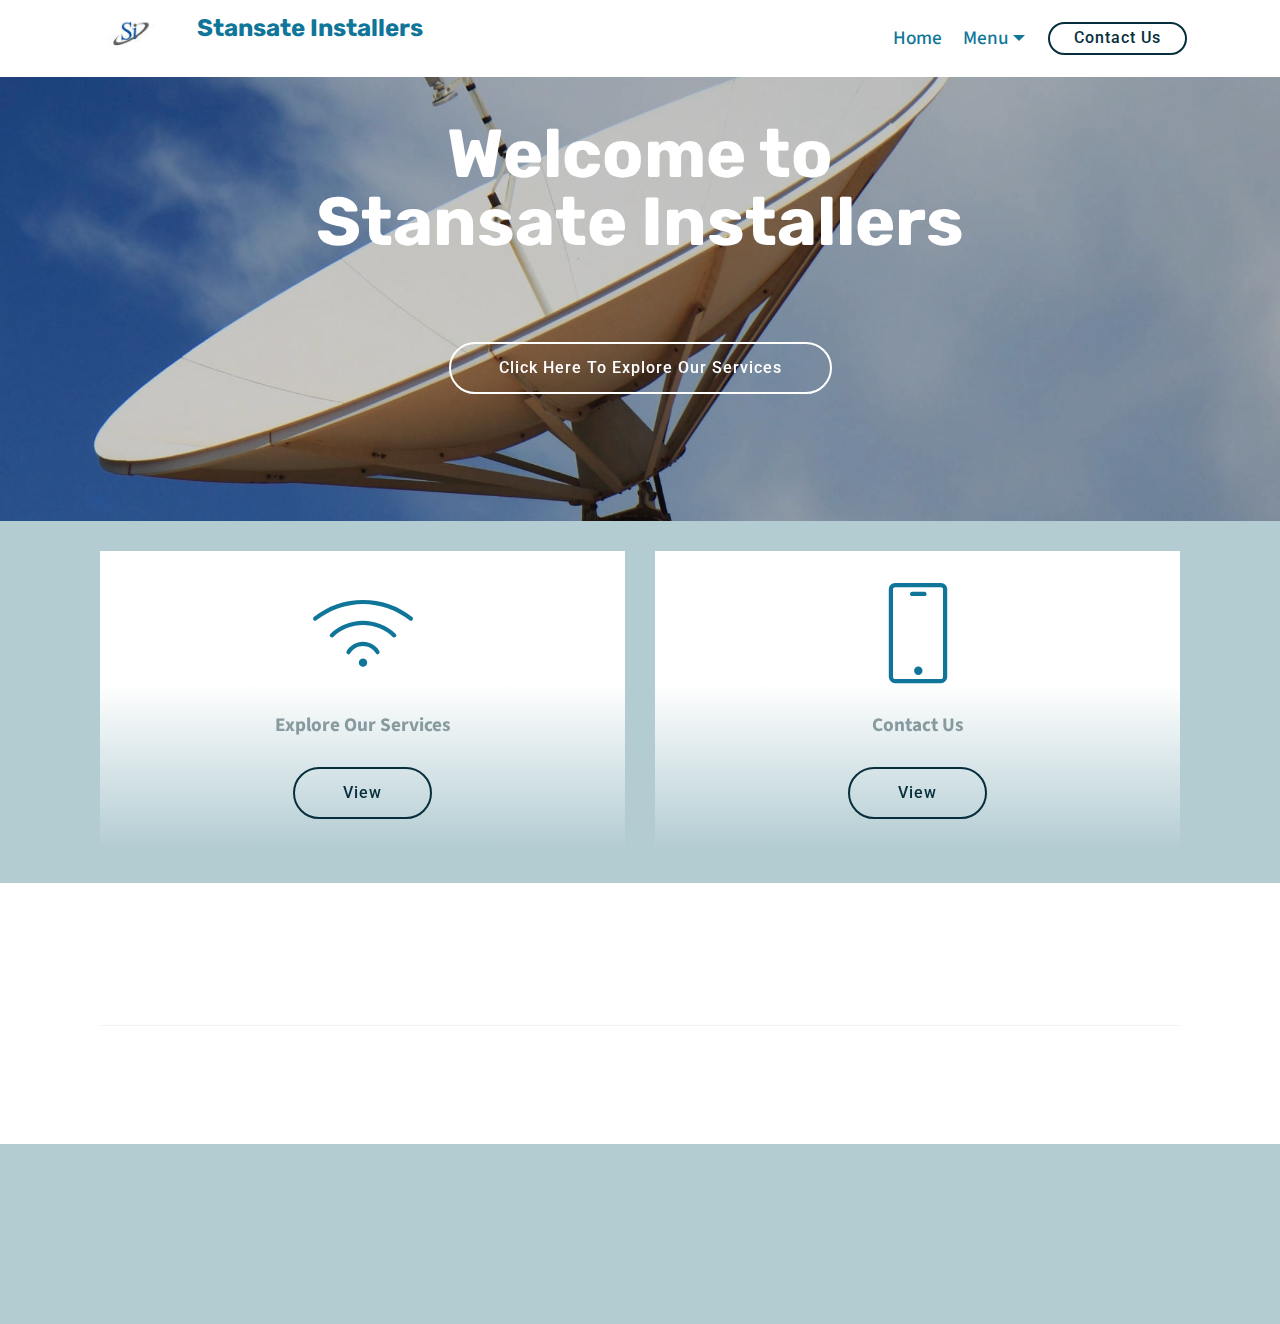
==== commit e713a800: "create github pages" ====
--- a/index.html
+++ b/index.html
@@ -57,7 +57,7 @@
     </nav>
 </section>
 
-<section class="engine"><a href="https://mobirise.info/e">make a site for free</a></section><section class="mbr-section content5 cid-rJSLFsOH8s mbr-parallax-background" id="content5-1j">
+<section class="engine"><a href="https://mobirise.info/u">bootstrap responsive templates</a></section><section class="mbr-section content5 cid-rJSLFsOH8s mbr-parallax-background" id="content5-1j">
 
     
 
--- a/assets/web/assets/mobirise-icons/mobirise-icons.css
+++ b/assets/web/assets/mobirise-icons/mobirise-icons.css
@@ -0,0 +1,477 @@
+@font-face {
+  font-family: 'MobiriseIcons';
+  src:  url('mobirise-icons.eot?spat4u');
+  src:  url('mobirise-icons.eot?spat4u#iefix') format('embedded-opentype'),
+    url('mobirise-icons.ttf?spat4u') format('truetype'),
+    url('mobirise-icons.woff?spat4u') format('woff'),
+    url('mobirise-icons.svg?spat4u#MobiriseIcons') format('svg');
+  font-weight: normal;
+  font-style: normal;
+  font-display: swap;
+}
+
+[class^="mbri-"], [class*=" mbri-"] {
+  /* use !important to prevent issues with browser extensions that change fonts */
+  font-family: MobiriseIcons !important;
+  speak: none;
+  font-style: normal;
+  font-weight: normal;
+  font-variant: normal;
+  text-transform: none;
+  line-height: 1;
+
+  /* Better Font Rendering =========== */
+  -webkit-font-smoothing: antialiased;
+  -moz-osx-font-smoothing: grayscale;
+}
+
+.mbri-add-submenu:before {
+  content: "\e900";
+}
+.mbri-alert:before {
+  content: "\e901";
+}
+.mbri-align-center:before {
+  content: "\e902";
+}
+.mbri-align-justify:before {
+  content: "\e903";
+}
+.mbri-align-left:before {
+  content: "\e904";
+}
+.mbri-align-right:before {
+  content: "\e905";
+}
+.mbri-android:before {
+  content: "\e906";
+}
+.mbri-apple:before {
+  content: "\e907";
+}
+.mbri-arrow-down:before {
+  content: "\e908";
+}
+.mbri-arrow-next:before {
+  content: "\e909";
+}
+.mbri-arrow-prev:before {
+  content: "\e90a";
+}
+.mbri-arrow-up:before {
+  content: "\e90b";
+}
+.mbri-bold:before {
+  content: "\e90c";
+}
+.mbri-bookmark:before {
+  content: "\e90d";
+}
+.mbri-bootstrap:before {
+  content: "\e90e";
+}
+.mbri-briefcase:before {
+  content: "\e90f";
+}
+.mbri-browse:before {
+  content: "\e910";
+}
+.mbri-bulleted-list:before {
+  content: "\e911";
+}
+.mbri-calendar:before {
+  content: "\e912";
+}
+.mbri-camera:before {
+  content: "\e913";
+}
+.mbri-cart-add:before {
+  content: "\e914";
+}
+.mbri-cart-full:before {
+  content: "\e915";
+}
+.mbri-cash:before {
+  content: "\e916";
+}
+.mbri-change-style:before {
+  content: "\e917";
+}
+.mbri-chat:before {
+  content: "\e918";
+}
+.mbri-clock:before {
+  content: "\e919";
+}
+.mbri-close:before {
+  content: "\e91a";
+}
+.mbri-cloud:before {
+  content: "\e91b";
+}
+.mbri-code:before {
+  content: "\e91c";
+}
+.mbri-contact-form:before {
+  content: "\e91d";
+}
+.mbri-credit-card:before {
+  content: "\e91e";
+}
+.mbri-cursor-click:before {
+  content: "\e91f";
+}
+.mbri-cust-feedback:before {
+  content: "\e920";
+}
+.mbri-database:before {
+  content: "\e921";
+}
+.mbri-delivery:before {
+  content: "\e922";
+}
+.mbri-desktop:before {
+  content: "\e923";
+}
+.mbri-devices:before {
+  content: "\e924";
+}
+.mbri-down:before {
+  content: "\e925";
+}
+.mbri-download:before {
+  content: "\e989";
+}
+.mbri-drag-n-drop:before {
+  content: "\e927";
+}
+.mbri-drag-n-drop2:before {
+  content: "\e928";
+}
+.mbri-edit:before {
+  content: "\e929";
+}
+.mbri-edit2:before {
+  content: "\e92a";
+}
+.mbri-error:before {
+  content: "\e92b";
+}
+.mbri-extension:before {
+  content: "\e92c";
+}
+.mbri-features:before {
+  content: "\e92d";
+}
+.mbri-file:before {
+  content: "\e92e";
+}
+.mbri-flag:before {
+  content: "\e92f";
+}
+.mbri-folder:before {
+  content: "\e930";
+}
+.mbri-gift:before {
+  content: "\e931";
+}
+.mbri-github:before {
+  content: "\e932";
+}
+.mbri-globe:before {
+  content: "\e933";
+}
+.mbri-globe-2:before {
+  content: "\e934";
+}
+.mbri-growing-chart:before {
+  content: "\e935";
+}
+.mbri-hearth:before {
+  content: "\e936";
+}
+.mbri-help:before {
+  content: "\e937";
+}
+.mbri-home:before {
+  content: "\e938";
+}
+.mbri-hot-cup:before {
+  content: "\e939";
+}
+.mbri-idea:before {
+  content: "\e93a";
+}
+.mbri-image-gallery:before {
+  content: "\e93b";
+}
+.mbri-image-slider:before {
+  content: "\e93c";
+}
+.mbri-info:before {
+  content: "\e93d";
+}
+.mbri-italic:before {
+  content: "\e93e";
+}
+.mbri-key:before {
+  content: "\e93f";
+}
+.mbri-laptop:before {
+  content: "\e940";
+}
+.mbri-layers:before {
+  content: "\e941";
+}
+.mbri-left-right:before {
+  content: "\e942";
+}
+.mbri-left:before {
+  content: "\e943";
+}
+.mbri-letter:before {
+  content: "\e944";
+}
+.mbri-like:before {
+  content: "\e945";
+}
+.mbri-link:before {
+  content: "\e946";
+}
+.mbri-lock:before {
+  content: "\e947";
+}
+.mbri-login:before {
+  content: "\e948";
+}
+.mbri-logout:before {
+  content: "\e949";
+}
+.mbri-magic-stick:before {
+  content: "\e94a";
+}
+.mbri-map-pin:before {
+  content: "\e94b";
+}
+.mbri-menu:before {
+  content: "\e94c";
+}
+.mbri-mobile:before {
+  content: "\e94d";
+}
+.mbri-mobile2:before {
+  content: "\e94e";
+}
+.mbri-mobirise:before {
+  content: "\e94f";
+}
+.mbri-more-horizontal:before {
+  content: "\e950";
+}
+.mbri-more-vertical:before {
+  content: "\e951";
+}
+.mbri-music:before {
+  content: "\e952";
+}
+.mbri-new-file:before {
+  content: "\e953";
+}
+.mbri-numbered-list:before {
+  content: "\e954";
+}
+.mbri-opened-folder:before {
+  content: "\e955";
+}
+.mbri-pages:before {
+  content: "\e956";
+}
+.mbri-paper-plane:before {
+  content: "\e957";
+}
+.mbri-paperclip:before {
+  content: "\e958";
+}
+.mbri-photo:before {
+  content: "\e959";
+}
+.mbri-photos:before {
+  content: "\e95a";
+}
+.mbri-pin:before {
+  content: "\e95b";
+}
+.mbri-play:before {
+  content: "\e95c";
+}
+.mbri-plus:before {
+  content: "\e95d";
+}
+.mbri-preview:before {
+  content: "\e95e";
+}
+.mbri-print:before {
+  content: "\e95f";
+}
+.mbri-protect:before {
+  content: "\e960";
+}
+.mbri-question:before {
+  content: "\e961";
+}
+.mbri-quote-left:before {
+  content: "\e962";
+}
+.mbri-quote-right:before {
+  content: "\e963";
+}
+.mbri-refresh:before {
+  content: "\e964";
+}
+.mbri-responsive:before {
+  content: "\e965";
+}
+.mbri-right:before {
+  content: "\e966";
+}
+.mbri-rocket:before {
+  content: "\e967";
+}
+.mbri-sad-face:before {
+  content: "\e968";
+}
+.mbri-sale:before {
+  content: "\e969";
+}
+.mbri-save:before {
+  content: "\e96a";
+}
+.mbri-search:before {
+  content: "\e96b";
+}
+.mbri-setting:before {
+  content: "\e96c";
+}
+.mbri-setting2:before {
+  content: "\e96d";
+}
+.mbri-setting3:before {
+  content: "\e96e";
+}
+.mbri-share:before {
+  content: "\e96f";
+}
+.mbri-shopping-bag:before {
+  content: "\e970";
+}
+.mbri-shopping-basket:before {
+  content: "\e971";
+}
+.mbri-shopping-cart:before {
+  content: "\e972";
+}
+.mbri-sites:before {
+  content: "\e973";
+}
+.mbri-smile-face:before {
+  content: "\e974";
+}
+.mbri-speed:before {
+  content: "\e975";
+}
+.mbri-star:before {
+  content: "\e976";
+}
+.mbri-success:before {
+  content: "\e977";
+}
+.mbri-sun:before {
+  content: "\e978";
+}
+.mbri-sun2:before {
+  content: "\e979";
+}
+.mbri-tablet:before {
+  content: "\e97a";
+}
+.mbri-tablet-vertical:before {
+  content: "\e97b";
+}
+.mbri-target:before {
+  content: "\e97c";
+}
+.mbri-timer:before {
+  content: "\e97d";
+}
+.mbri-to-ftp:before {
+  content: "\e97e";
+}
+.mbri-to-local-drive:before {
+  content: "\e97f";
+}
+.mbri-touch-swipe:before {
+  content: "\e980";
+}
+.mbri-touch:before {
+  content: "\e981";
+}
+.mbri-trash:before {
+  content: "\e982";
+}
+.mbri-underline:before {
+  content: "\e983";
+}
+.mbri-unlink:before {
+  content: "\e984";
+}
+.mbri-unlock:before {
+  content: "\e985";
+}
+.mbri-up-down:before {
+  content: "\e986";
+}
+.mbri-up:before {
+  content: "\e987";
+}
+.mbri-update:before {
+  content: "\e988";
+}
+.mbri-upload:before {
+ content: "\e926"; 
+}
+.mbri-user:before {
+  content: "\e98a";
+}
+.mbri-user2:before {
+  content: "\e98b";
+}
+.mbri-users:before {
+  content: "\e98c";
+}
+.mbri-video:before {
+  content: "\e98d";
+}
+.mbri-video-play:before {
+  content: "\e98e";
+}
+.mbri-watch:before {
+  content: "\e98f";
+}
+.mbri-website-theme:before {
+  content: "\e990";
+}
+.mbri-wifi:before {
+  content: "\e991";
+}
+.mbri-windows:before {
+  content: "\e992";
+}
+.mbri-zoom-out:before {
+  content: "\e993";
+}
+.mbri-redo:before {
+  content: "\e994";
+}
+.mbri-undo:before {
+  content: "\e995";
+}
--- a/assets/dropdown/css/style.css
+++ b/assets/dropdown/css/style.css
@@ -0,0 +1,265 @@
+.navbar-dropdown {
+  left: 0;
+  padding: 0;
+  position: absolute;
+  right: 0;
+  top: 0;
+  transition: all 0.45s ease;
+  z-index: 1030;
+  background: #282828; }
+  .navbar-dropdown .navbar-logo {
+    margin-right: 0.8rem;
+    transition: margin 0.3s ease-in-out;
+    vertical-align: middle; }
+    .navbar-dropdown .navbar-logo img {
+      height: 3.125rem;
+      transition: all 0.3s ease-in-out; }
+    .navbar-dropdown .navbar-logo.mbr-iconfont {
+      font-size: 3.125rem;
+      line-height: 3.125rem; }
+  .navbar-dropdown .navbar-caption {
+    font-weight: 700;
+    white-space: normal;
+    vertical-align: -4px;
+    line-height: 3.125rem !important; }
+    .navbar-dropdown .navbar-caption, .navbar-dropdown .navbar-caption:hover {
+      color: inherit;
+      text-decoration: none; }
+  .navbar-dropdown .mbr-iconfont + .navbar-caption {
+    vertical-align: -1px; }
+  .navbar-dropdown.navbar-fixed-top {
+    position: fixed; }
+  .navbar-dropdown .navbar-brand span {
+    vertical-align: -4px; }
+  .navbar-dropdown.bg-color.transparent {
+    background: none; }
+  .navbar-dropdown.navbar-short .navbar-brand {
+    padding: 0.625rem 0; }
+    .navbar-dropdown.navbar-short .navbar-brand span {
+      vertical-align: -1px; }
+  .navbar-dropdown.navbar-short .navbar-caption {
+    line-height: 2.375rem !important;
+    vertical-align: -2px; }
+  .navbar-dropdown.navbar-short .navbar-logo {
+    margin-right: 0.5rem; }
+    .navbar-dropdown.navbar-short .navbar-logo img {
+      height: 2.375rem; }
+    .navbar-dropdown.navbar-short .navbar-logo.mbr-iconfont {
+      font-size: 2.375rem;
+      line-height: 2.375rem; }
+  .navbar-dropdown.navbar-short .mbr-table-cell {
+    height: 3.625rem; }
+  .navbar-dropdown .navbar-close {
+    left: 0.6875rem;
+    position: fixed;
+    top: 0.75rem;
+    z-index: 1000; }
+  .navbar-dropdown .hamburger-icon {
+    content: "";
+    display: inline-block;
+    vertical-align: middle;
+    width: 16px;
+    -webkit-box-shadow: 0 -6px 0 1px #282828,0 0 0 1px #282828,0 6px 0 1px #282828;
+    -moz-box-shadow: 0 -6px 0 1px #282828,0 0 0 1px #282828,0 6px 0 1px #282828;
+    box-shadow: 0 -6px 0 1px #282828,0 0 0 1px #282828,0 6px 0 1px #282828; }
+
+.dropdown-menu .dropdown-toggle[data-toggle="dropdown-submenu"]::after {
+  border-bottom: 0.35em solid transparent;
+  border-left: 0.35em solid;
+  border-right: 0;
+  border-top: 0.35em solid transparent;
+  margin-left: 0.3rem; }
+
+.dropdown-menu .dropdown-item:focus {
+  outline: 0; }
+
+.nav-dropdown {
+  font-size: 0.75rem;
+  font-weight: 500;
+  height: auto !important; }
+  .nav-dropdown .nav-btn {
+    padding-left: 1rem; }
+  .nav-dropdown .link {
+    margin: .667em 1.667em;
+    font-weight: 500;
+    padding: 0;
+    transition: color .2s ease-in-out; }
+    .nav-dropdown .link.dropdown-toggle {
+      margin-right: 2.583em; }
+      .nav-dropdown .link.dropdown-toggle::after {
+        margin-left: .25rem;
+        border-top: 0.35em solid;
+        border-right: 0.35em solid transparent;
+        border-left: 0.35em solid transparent;
+        border-bottom: 0; }
+      .nav-dropdown .link.dropdown-toggle[aria-expanded="true"] {
+        margin: 0;
+        padding: 0.667em 3.263em  0.667em 1.667em; }
+  .nav-dropdown .link::after,
+  .nav-dropdown .dropdown-item::after {
+    color: inherit; }
+  .nav-dropdown .btn {
+    font-size: 0.75rem;
+    font-weight: 700;
+    letter-spacing: 0;
+    margin-bottom: 0;
+    padding-left: 1.25rem;
+    padding-right: 1.25rem; }
+  .nav-dropdown .dropdown-menu {
+    border-radius: 0;
+    border: 0;
+    left: 0;
+    margin: 0;
+    padding-bottom: 1.25rem;
+    padding-top: 1.25rem;
+    position: relative; }
+  .nav-dropdown .dropdown-submenu {
+    margin-left: 0.125rem;
+    top: 0; }
+  .nav-dropdown .dropdown-item {
+    font-weight: 500;
+    line-height: 2;
+    padding: 0.3846em 4.615em 0.3846em 1.5385em;
+    position: relative;
+    transition: color .2s ease-in-out, background-color .2s ease-in-out; }
+    .nav-dropdown .dropdown-item::after {
+      margin-top: -0.3077em;
+      position: absolute;
+      right: 1.1538em;
+      top: 50%; }
+    .nav-dropdown .dropdown-item:focus, .nav-dropdown .dropdown-item:hover {
+      background: none; }
+
+@media (max-width: 767px) {
+  .nav-dropdown.navbar-toggleable-sm {
+    bottom: 0;
+    display: none;
+    left: 0;
+    overflow-x: hidden;
+    position: fixed;
+    top: 0;
+    transform: translateX(-100%);
+    -ms-transform: translateX(-100%);
+    -webkit-transform: translateX(-100%);
+    width: 18.75rem;
+    z-index: 999; } }
+.nav-dropdown.navbar-toggleable-xl {
+  bottom: 0;
+  display: none;
+  left: 0;
+  overflow-x: hidden;
+  position: fixed;
+  top: 0;
+  transform: translateX(-100%);
+  -ms-transform: translateX(-100%);
+  -webkit-transform: translateX(-100%);
+  width: 18.75rem;
+  z-index: 999; }
+
+.nav-dropdown-sm {
+  display: block !important;
+  overflow-x: hidden;
+  overflow: auto;
+  padding-top: 3.875rem; }
+  .nav-dropdown-sm::after {
+    content: "";
+    display: block;
+    height: 3rem;
+    width: 100%; }
+  .nav-dropdown-sm.collapse.in ~ .navbar-close {
+    display: block !important; }
+  .nav-dropdown-sm.collapsing, .nav-dropdown-sm.collapse.in {
+    transform: translateX(0);
+    -ms-transform: translateX(0);
+    -webkit-transform: translateX(0);
+    transition: all 0.25s ease-out;
+    -webkit-transition: all 0.25s ease-out;
+    background: #282828; }
+  .nav-dropdown-sm.collapsing[aria-expanded="false"] {
+    transform: translateX(-100%);
+    -ms-transform: translateX(-100%);
+    -webkit-transform: translateX(-100%); }
+  .nav-dropdown-sm .nav-item {
+    display: block;
+    margin-left: 0 !important;
+    padding-left: 0; }
+  .nav-dropdown-sm .link,
+  .nav-dropdown-sm .dropdown-item {
+    border-top: 1px dotted rgba(255, 255, 255, 0.1);
+    font-size: 0.8125rem;
+    line-height: 1.6;
+    margin: 0 !important;
+    padding: 0.875rem 2.4rem 0.875rem 1.5625rem !important;
+    position: relative;
+    white-space: normal; }
+    .nav-dropdown-sm .link:focus, .nav-dropdown-sm .link:hover,
+    .nav-dropdown-sm .dropdown-item:focus,
+    .nav-dropdown-sm .dropdown-item:hover {
+      background: rgba(0, 0, 0, 0.2) !important;
+      color: #c0a375; }
+  .nav-dropdown-sm .nav-btn {
+    position: relative;
+    padding: 1.5625rem 1.5625rem 0 1.5625rem; }
+    .nav-dropdown-sm .nav-btn::before {
+      border-top: 1px dotted rgba(255, 255, 255, 0.1);
+      content: "";
+      left: 0;
+      position: absolute;
+      top: 0;
+      width: 100%; }
+    .nav-dropdown-sm .nav-btn + .nav-btn {
+      padding-top: 0.625rem; }
+      .nav-dropdown-sm .nav-btn + .nav-btn::before {
+        display: none; }
+  .nav-dropdown-sm .btn {
+    padding: 0.625rem 0; }
+  .nav-dropdown-sm .dropdown-toggle[data-toggle="dropdown-submenu"]::after {
+    margin-left: .25rem;
+    border-top: 0.35em solid;
+    border-right: 0.35em solid transparent;
+    border-left: 0.35em solid transparent;
+    border-bottom: 0; }
+  .nav-dropdown-sm .dropdown-toggle[data-toggle="dropdown-submenu"][aria-expanded="true"]::after {
+    border-top: 0;
+    border-right: 0.35em solid transparent;
+    border-left: 0.35em solid transparent;
+    border-bottom: 0.35em solid; }
+  .nav-dropdown-sm .dropdown-menu {
+    margin: 0;
+    padding: 0;
+    position: relative;
+    top: 0;
+    left: 0;
+    width: 100%;
+    border: 0;
+    float: none;
+    border-radius: 0;
+    background: none; }
+  .nav-dropdown-sm .dropdown-submenu {
+    left: 100%;
+    margin-left: 0.125rem;
+    margin-top: -1.25rem;
+    top: 0; }
+
+.navbar-toggleable-sm .nav-dropdown .dropdown-menu {
+  position: absolute; }
+
+.navbar-toggleable-sm .nav-dropdown .dropdown-submenu {
+  left: 100%;
+  margin-left: 0.125rem;
+  margin-top: -1.25rem;
+  top: 0; }
+
+.navbar-toggleable-sm.opened .nav-dropdown .dropdown-menu {
+  position: relative; }
+
+.navbar-toggleable-sm.opened .nav-dropdown .dropdown-submenu {
+  left: 0;
+  margin-left: 00rem;
+  margin-top: 0rem;
+  top: 0; }
+
+.is-builder .nav-dropdown.collapsing {
+  transition: none !important; }
+
+/*# sourceMappingURL=style.css.map */
--- a/assets/socicon/css/styles.css
+++ b/assets/socicon/css/styles.css
@@ -0,0 +1,544 @@
+@charset "UTF-8";
+
+@font-face {
+  font-family: "socicon";
+  src:url("../fonts/socicon.eot");
+  src:url("../fonts/socicon.eot?#iefix") format("embedded-opentype"),
+    url("../fonts/socicon.woff") format("woff"),
+    url("../fonts/socicon.ttf") format("truetype"),
+    url("../fonts/socicon.svg#socicon") format("svg");
+  font-weight: normal;
+  font-style: normal;
+  font-display:swap;
+}
+
+[data-icon]:before {
+  font-family: "socicon" !important;
+  content: attr(data-icon);
+  font-style: normal !important;
+  font-weight: normal !important;
+  font-variant: normal !important;
+  text-transform: none !important;
+  speak: none;
+  line-height: 1;
+  -webkit-font-smoothing: antialiased;
+  -moz-osx-font-smoothing: grayscale;
+}
+
+[class^="socicon-"]:before,
+[class*=" socicon-"]:before {
+  font-family: "socicon" !important;
+  font-style: normal !important;
+  font-weight: normal !important;
+  font-variant: normal !important;
+  text-transform: none !important;
+  speak: none;
+  line-height: 1;
+  -webkit-font-smoothing: antialiased;
+  -moz-osx-font-smoothing: grayscale;
+}
+
+.socicon-modelmayhem:before {
+  content: "\e000";
+}
+.socicon-mixcloud:before {
+  content: "\e001";
+}
+.socicon-drupal:before {
+  content: "\e002";
+}
+.socicon-swarm:before {
+  content: "\e003";
+}
+.socicon-istock:before {
+  content: "\e004";
+}
+.socicon-yammer:before {
+  content: "\e005";
+}
+.socicon-ello:before {
+  content: "\e006";
+}
+.socicon-stackoverflow:before {
+  content: "\e007";
+}
+.socicon-persona:before {
+  content: "\e008";
+}
+.socicon-triplej:before {
+  content: "\e009";
+}
+.socicon-houzz:before {
+  content: "\e00a";
+}
+.socicon-rss:before {
+  content: "\e00b";
+}
+.socicon-paypal:before {
+  content: "\e00c";
+}
+.socicon-odnoklassniki:before {
+  content: "\e00d";
+}
+.socicon-airbnb:before {
+  content: "\e00e";
+}
+.socicon-periscope:before {
+  content: "\e00f";
+}
+.socicon-outlook:before {
+  content: "\e010";
+}
+.socicon-coderwall:before {
+  content: "\e011";
+}
+.socicon-tripadvisor:before {
+  content: "\e012";
+}
+.socicon-appnet:before {
+  content: "\e013";
+}
+.socicon-goodreads:before {
+  content: "\e014";
+}
+.socicon-tripit:before {
+  content: "\e015";
+}
+.socicon-lanyrd:before {
+  content: "\e016";
+}
+.socicon-slideshare:before {
+  content: "\e017";
+}
+.socicon-buffer:before {
+  content: "\e018";
+}
+.socicon-disqus:before {
+  content: "\e019";
+}
+.socicon-vkontakte:before {
+  content: "\e01a";
+}
+.socicon-whatsapp:before {
+  content: "\e01b";
+}
+.socicon-patreon:before {
+  content: "\e01c";
+}
+.socicon-storehouse:before {
+  content: "\e01d";
+}
+.socicon-pocket:before {
+  content: "\e01e";
+}
+.socicon-mail:before {
+  content: "\e01f";
+}
+.socicon-blogger:before {
+  content: "\e020";
+}
+.socicon-technorati:before {
+  content: "\e021";
+}
+.socicon-reddit:before {
+  content: "\e022";
+}
+.socicon-dribbble:before {
+  content: "\e023";
+}
+.socicon-stumbleupon:before {
+  content: "\e024";
+}
+.socicon-digg:before {
+  content: "\e025";
+}
+.socicon-envato:before {
+  content: "\e026";
+}
+.socicon-behance:before {
+  content: "\e027";
+}
+.socicon-delicious:before {
+  content: "\e028";
+}
+.socicon-deviantart:before {
+  content: "\e029";
+}
+.socicon-forrst:before {
+  content: "\e02a";
+}
+.socicon-play:before {
+  content: "\e02b";
+}
+.socicon-zerply:before {
+  content: "\e02c";
+}
+.socicon-wikipedia:before {
+  content: "\e02d";
+}
+.socicon-apple:before {
+  content: "\e02e";
+}
+.socicon-flattr:before {
+  content: "\e02f";
+}
+.socicon-github:before {
+  content: "\e030";
+}
+.socicon-renren:before {
+  content: "\e031";
+}
+.socicon-friendfeed:before {
+  content: "\e032";
+}
+.socicon-newsvine:before {
+  content: "\e033";
+}
+.socicon-identica:before {
+  content: "\e034";
+}
+.socicon-bebo:before {
+  content: "\e035";
+}
+.socicon-zynga:before {
+  content: "\e036";
+}
+.socicon-steam:before {
+  content: "\e037";
+}
+.socicon-xbox:before {
+  content: "\e038";
+}
+.socicon-windows:before {
+  content: "\e039";
+}
+.socicon-qq:before {
+  content: "\e03a";
+}
+.socicon-douban:before {
+  content: "\e03b";
+}
+.socicon-meetup:before {
+  content: "\e03c";
+}
+.socicon-playstation:before {
+  content: "\e03d";
+}
+.socicon-android:before {
+  content: "\e03e";
+}
+.socicon-snapchat:before {
+  content: "\e03f";
+}
+.socicon-twitter:before {
+  content: "\e040";
+}
+.socicon-facebook:before {
+  content: "\e041";
+}
+.socicon-googleplus:before {
+  content: "\e042";
+}
+.socicon-pinterest:before {
+  content: "\e043";
+}
+.socicon-foursquare:before {
+  content: "\e044";
+}
+.socicon-yahoo:before {
+  content: "\e045";
+}
+.socicon-skype:before {
+  content: "\e046";
+}
+.socicon-yelp:before {
+  content: "\e047";
+}
+.socicon-feedburner:before {
+  content: "\e048";
+}
+.socicon-linkedin:before {
+  content: "\e049";
+}
+.socicon-viadeo:before {
+  content: "\e04a";
+}
+.socicon-xing:before {
+  content: "\e04b";
+}
+.socicon-myspace:before {
+  content: "\e04c";
+}
+.socicon-soundcloud:before {
+  content: "\e04d";
+}
+.socicon-spotify:before {
+  content: "\e04e";
+}
+.socicon-grooveshark:before {
+  content: "\e04f";
+}
+.socicon-lastfm:before {
+  content: "\e050";
+}
+.socicon-youtube:before {
+  content: "\e051";
+}
+.socicon-vimeo:before {
+  content: "\e052";
+}
+.socicon-dailymotion:before {
+  content: "\e053";
+}
+.socicon-vine:before {
+  content: "\e054";
+}
+.socicon-flickr:before {
+  content: "\e055";
+}
+.socicon-500px:before {
+  content: "\e056";
+}
+.socicon-wordpress:before {
+  content: "\e058";
+}
+.socicon-tumblr:before {
+  content: "\e059";
+}
+.socicon-twitch:before {
+  content: "\e05a";
+}
+.socicon-8tracks:before {
+  content: "\e05b";
+}
+.socicon-amazon:before {
+  content: "\e05c";
+}
+.socicon-icq:before {
+  content: "\e05d";
+}
+.socicon-smugmug:before {
+  content: "\e05e";
+}
+.socicon-ravelry:before {
+  content: "\e05f";
+}
+.socicon-weibo:before {
+  content: "\e060";
+}
+.socicon-baidu:before {
+  content: "\e061";
+}
+.socicon-angellist:before {
+  content: "\e062";
+}
+.socicon-ebay:before {
+  content: "\e063";
+}
+.socicon-imdb:before {
+  content: "\e064";
+}
+.socicon-stayfriends:before {
+  content: "\e065";
+}
+.socicon-residentadvisor:before {
+  content: "\e066";
+}
+.socicon-google:before {
+  content: "\e067";
+}
+.socicon-yandex:before {
+  content: "\e068";
+}
+.socicon-sharethis:before {
+  content: "\e069";
+}
+.socicon-bandcamp:before {
+  content: "\e06a";
+}
+.socicon-itunes:before {
+  content: "\e06b";
+}
+.socicon-deezer:before {
+  content: "\e06c";
+}
+.socicon-telegram:before {
+  content: "\e06e";
+}
+.socicon-openid:before {
+  content: "\e06f";
+}
+.socicon-amplement:before {
+  content: "\e070";
+}
+.socicon-viber:before {
+  content: "\e071";
+}
+.socicon-zomato:before {
+  content: "\e072";
+}
+.socicon-draugiem:before {
+  content: "\e074";
+}
+.socicon-endomodo:before {
+  content: "\e075";
+}
+.socicon-filmweb:before {
+  content: "\e076";
+}
+.socicon-stackexchange:before {
+  content: "\e077";
+}
+.socicon-wykop:before {
+  content: "\e078";
+}
+.socicon-teamspeak:before {
+  content: "\e079";
+}
+.socicon-teamviewer:before {
+  content: "\e07a";
+}
+.socicon-ventrilo:before {
+  content: "\e07b";
+}
+.socicon-younow:before {
+  content: "\e07c";
+}
+.socicon-raidcall:before {
+  content: "\e07d";
+}
+.socicon-mumble:before {
+  content: "\e07e";
+}
+.socicon-medium:before {
+  content: "\e06d";
+}
+.socicon-bebee:before {
+  content: "\e07f";
+}
+.socicon-hitbox:before {
+  content: "\e080";
+}
+.socicon-reverbnation:before {
+  content: "\e081";
+}
+.socicon-formulr:before {
+  content: "\e082";
+}
+.socicon-instagram:before {
+  content: "\e057";
+}
+.socicon-battlenet:before {
+  content: "\e083";
+}
+.socicon-chrome:before {
+  content: "\e084";
+}
+.socicon-discord:before {
+  content: "\e086";
+}
+.socicon-issuu:before {
+  content: "\e087";
+}
+.socicon-macos:before {
+  content: "\e088";
+}
+.socicon-firefox:before {
+  content: "\e089";
+}
+.socicon-opera:before {
+  content: "\e08d";
+}
+.socicon-keybase:before {
+  content: "\e090";
+}
+.socicon-alliance:before {
+  content: "\e091";
+}
+.socicon-livejournal:before {
+  content: "\e092";
+}
+.socicon-googlephotos:before {
+  content: "\e093";
+}
+.socicon-horde:before {
+  content: "\e094";
+}
+.socicon-etsy:before {
+  content: "\e095";
+}
+.socicon-zapier:before {
+  content: "\e096";
+}
+.socicon-google-scholar:before {
+  content: "\e097";
+}
+.socicon-researchgate:before {
+  content: "\e098";
+}
+.socicon-wechat:before {
+  content: "\e099";
+}
+.socicon-strava:before {
+  content: "\e09a";
+}
+.socicon-line:before {
+  content: "\e09b";
+}
+.socicon-lyft:before {
+  content: "\e09c";
+}
+.socicon-uber:before {
+  content: "\e09d";
+}
+.socicon-songkick:before {
+  content: "\e09e";
+}
+.socicon-viewbug:before {
+  content: "\e09f";
+}
+.socicon-googlegroups:before {
+  content: "\e0a0";
+}
+.socicon-quora:before {
+  content: "\e073";
+}
+.socicon-diablo:before {
+  content: "\e085";
+}
+.socicon-blizzard:before {
+  content: "\e0a1";
+}
+.socicon-hearthstone:before {
+  content: "\e08b";
+}
+.socicon-heroes:before {
+  content: "\e08a";
+}
+.socicon-overwatch:before {
+  content: "\e08c";
+}
+.socicon-warcraft:before {
+  content: "\e08e";
+}
+.socicon-starcraft:before {
+  content: "\e08f";
+}
+.socicon-beam:before {
+  content: "\e0a2";
+}
+.socicon-curse:before {
+  content: "\e0a3";
+}
+.socicon-player:before {
+  content: "\e0a4";
+}
+.socicon-streamjar:before {
+  content: "\e0a5";
+}
+.socicon-nintendo:before {
+  content: "\e0a6";
+}
+.socicon-hellocoton:before {
+  content: "\e0a7";
+}
--- a/assets/theme/css/style.css
+++ b/assets/theme/css/style.css
@@ -0,0 +1,1278 @@
+/*!
+ * Mobirise v4 theme (https://mobirise.com/)
+ * Copyright 2017 Mobirise
+ */
+section {
+  background-color: #eeeeee;
+}
+
+body {
+  font-style: normal;
+  line-height: 1.5;
+}
+
+section,
+.container,
+.container-fluid {
+  position: relative;
+  word-wrap: break-word;
+}
+
+a.mbr-iconfont:hover {
+  text-decoration: none;
+}
+
+.article .lead p,
+.article .lead ul,
+.article .lead ol,
+.article .lead pre,
+.article .lead blockquote {
+  margin-bottom: 0;
+}
+
+ul,
+ol,
+pre,
+blockquote {
+  margin-bottom: 2.3125rem;
+}
+
+pre {
+  background: #f4f4f4;
+  padding: 10px 24px;
+  white-space: pre-wrap;
+}
+
+.inactive {
+  -webkit-user-select: none;
+  -moz-user-select: none;
+  -ms-user-select: none;
+  user-select: none;
+  pointer-events: none;
+  -webkit-user-drag: none;
+  user-drag: none;
+}
+
+.mbr-section__comments .row {
+  justify-content: center;
+  -webkit-justify-content: center;
+}
+
+a {
+  font-style: normal;
+  font-weight: 400;
+  cursor: pointer;
+}
+
+a, a:hover {
+  text-decoration: none;
+}
+
+figure {
+  margin-bottom: 0;
+}
+
+body {
+  color: #232323;
+}
+
+h1,
+h2,
+h3,
+h4,
+h5,
+h6,
+.h1,
+.h2,
+.h3,
+.h4,
+.h5,
+.h6,
+.display-1,
+.display-2,
+.display-3,
+.display-4 {
+  line-height: 1;
+  word-break: break-word;
+  word-wrap: break-word;
+}
+
+b,
+strong {
+  font-weight: bold;
+}
+
+blockquote {
+  padding: 10px 0 10px 20px;
+  position: relative;
+  border-left: 2px solid;
+  border-color: #ff3366;
+}
+
+input:-webkit-autofill, input:-webkit-autofill:hover, input:-webkit-autofill:focus, input:-webkit-autofill:active {
+  transition-delay: 9999s;
+  transition-property: background-color, color;
+}
+
+textarea[type='hidden'] {
+  display: none;
+}
+
+body {
+  position: relative;
+}
+
+section {
+  background-position: 50% 50%;
+  background-repeat: no-repeat;
+  background-size: cover;
+}
+
+section .mbr-background-video,
+section .mbr-background-video-preview {
+  position: absolute;
+  bottom: 0;
+  left: 0;
+  right: 0;
+  top: 0;
+}
+
+.hidden {
+  visibility: hidden;
+}
+
+.mbr-z-index20 {
+  z-index: 20;
+}
+
+/*! Base colors */
+.mbr-white {
+  color: #ffffff;
+}
+
+.mbr-black {
+  color: #000000;
+}
+
+.mbr-bg-white {
+  background-color: #ffffff;
+}
+
+.mbr-bg-black {
+  background-color: #000000;
+}
+
+/*! Text-aligns */
+.align-left {
+  text-align: left;
+}
+
+.align-center {
+  text-align: center;
+}
+
+.align-right {
+  text-align: right;
+}
+
+@media (max-width: 767px) {
+  .align-left,
+  .align-center,
+  .align-right,
+  .mbr-section-btn,
+  .mbr-section-title {
+    text-align: center;
+  }
+}
+
+/*! Font-weight  */
+.mbr-light {
+  font-weight: 300;
+}
+
+.mbr-regular {
+  font-weight: 400;
+}
+
+.mbr-semibold {
+  font-weight: 500;
+}
+
+.mbr-bold {
+  font-weight: 700;
+}
+
+/*! Media  */
+.media-size-item {
+  -webkit-flex: 1 1 auto;
+  -moz-flex: 1 1 auto;
+  -ms-flex: 1 1 auto;
+  -o-flex: 1 1 auto;
+  flex: 1 1 auto;
+}
+
+.media-content {
+  -webkit-flex-basis: 100%;
+  flex-basis: 100%;
+}
+
+.media-container-row {
+  display: -ms-flexbox;
+  display: -webkit-flex;
+  display: flex;
+  -webkit-flex-direction: row;
+  -ms-flex-direction: row;
+  flex-direction: row;
+  -webkit-flex-wrap: wrap;
+  -ms-flex-wrap: wrap;
+  flex-wrap: wrap;
+  -webkit-justify-content: center;
+  -ms-flex-pack: center;
+  justify-content: center;
+  -webkit-align-content: center;
+  -ms-flex-line-pack: center;
+  align-content: center;
+  -webkit-align-items: start;
+  -ms-flex-align: start;
+  align-items: start;
+}
+
+.media-container-row .media-size-item {
+  width: 400px;
+}
+
+.media-container-column {
+  display: -ms-flexbox;
+  display: -webkit-flex;
+  display: flex;
+  -webkit-flex-direction: column;
+  -ms-flex-direction: column;
+  flex-direction: column;
+  -webkit-flex-wrap: wrap;
+  -ms-flex-wrap: wrap;
+  flex-wrap: wrap;
+  -webkit-justify-content: center;
+  -ms-flex-pack: center;
+  justify-content: center;
+  -webkit-align-content: center;
+  -ms-flex-line-pack: center;
+  align-content: center;
+  -webkit-align-items: stretch;
+  -ms-flex-align: stretch;
+  align-items: stretch;
+}
+
+.media-container-column > * {
+  width: 100%;
+}
+
+@media (min-width: 992px) {
+  .media-container-row {
+    -webkit-flex-wrap: nowrap;
+    -ms-flex-wrap: nowrap;
+    flex-wrap: nowrap;
+  }
+}
+
+figure {
+  overflow: hidden;
+}
+
+figure[mbr-media-size] {
+  transition: width 0.1s;
+}
+
+.mbr-figure img,
+.mbr-figure iframe {
+  display: block;
+  width: 100%;
+}
+
+.card {
+  background-color: transparent;
+  border: none;
+}
+
+.card-box {
+  width: 100%;
+}
+
+.card-img {
+  text-align: center;
+  flex-shrink: 0;
+  -webkit-flex-shrink: 0;
+}
+
+.media {
+  max-width: 100%;
+  margin: 0 auto;
+}
+
+.mbr-figure {
+  -ms-flex-item-align: center;
+  -ms-grid-row-align: center;
+  -webkit-align-self: center;
+  align-self: center;
+}
+
+.media-container > div {
+  max-width: 100%;
+}
+
+.mbr-figure img,
+.card-img img {
+  width: 100%;
+}
+
+@media (max-width: 991px) {
+  .media-size-item {
+    width: auto !important;
+  }
+  .media {
+    width: auto;
+  }
+  .mbr-figure {
+    width: 100% !important;
+  }
+}
+
+/*! Buttons */
+.btn {
+  font-weight: 500;
+  border-width: 2px;
+  font-style: normal;
+  letter-spacing: 1px;
+  margin: .4rem .8rem;
+  white-space: normal;
+  -webkit-transition: all .3s ease-in-out;
+  -moz-transition: all .3s ease-in-out;
+  transition: all .3s ease-in-out;
+  display: inline-flex;
+  align-items: center;
+  justify-content: center;
+  word-break: break-word;
+  -webkit-align-items: center;
+  -webkit-justify-content: center;
+  display: -webkit-inline-flex;
+}
+
+.btn-sm {
+  font-weight: 500;
+  letter-spacing: 1px;
+  -webkit-transition: all .3s ease-in-out;
+  -moz-transition: all .3s ease-in-out;
+  transition: all .3s ease-in-out;
+}
+
+.btn-md {
+  font-weight: 500;
+  letter-spacing: 1px;
+  margin: .4rem .8rem !important;
+  -webkit-transition: all .3s ease-in-out;
+  -moz-transition: all .3s ease-in-out;
+  transition: all .3s ease-in-out;
+}
+
+.btn-lg {
+  font-weight: 500;
+  letter-spacing: 1px;
+  margin: .4rem .8rem !important;
+  -webkit-transition: all .3s ease-in-out;
+  -moz-transition: all .3s ease-in-out;
+  transition: all .3s ease-in-out;
+}
+
+.mbr-section-btn {
+  margin-left: -0.25rem;
+  margin-right: -0.25rem;
+  font-size: 0;
+}
+
+nav .mbr-section-btn {
+  margin-left: 0rem;
+  margin-right: 0rem;
+}
+
+.btn-form {
+  border-radius: 0;
+}
+
+.btn-form:hover {
+  cursor: pointer;
+}
+
+/*! Btn icon margin */
+.btn .mbr-iconfont,
+.btn.btn-sm .mbr-iconfont {
+  cursor: pointer;
+  margin-right: 0.5rem;
+}
+
+.btn.btn-md .mbr-iconfont,
+.btn.btn-md .mbr-iconfont {
+  margin-right: 0.8rem;
+}
+
+.mbr-regular {
+  font-weight: 400;
+}
+
+.mbr-semibold {
+  font-weight: 500;
+}
+
+.mbr-bold {
+  font-weight: 700;
+}
+
+[type='submit'] {
+  -webkit-appearance: none;
+}
+
+/*! Full-screen */
+.mbr-fullscreen .mbr-overlay {
+  min-height: 100vh;
+}
+
+.mbr-fullscreen {
+  display: flex;
+  display: -webkit-flex;
+  display: -moz-flex;
+  display: -ms-flex;
+  display: -o-flex;
+  align-items: center;
+  -webkit-align-items: center;
+  min-height: 100vh;
+  padding-top: 3rem;
+  padding-bottom: 3rem;
+}
+
+/*! Map */
+.map {
+  height: 25rem;
+  position: relative;
+}
+
+.map iframe {
+  width: 100%;
+  height: 100%;
+}
+
+.mbr-overlay {
+  background-color: #000;
+  bottom: 0;
+  left: 0;
+  opacity: .5;
+  position: absolute;
+  right: 0;
+  top: 0;
+  z-index: 0;
+  pointer-events: none;
+}
+
+/* Form */
+blockquote {
+  font-style: italic;
+  padding: 10px 0 10px 20px;
+  font-size: 1.09rem;
+  position: relative;
+  border-width: 3px;
+}
+
+.form-control {
+  background-color: #f5f5f5;
+  box-shadow: none;
+  color: #565656;
+  line-height: 1.43;
+  min-height: 3.5em;
+  padding: 1.07em .5em;
+}
+
+.form-control, .form-control:focus {
+  border: 1px solid #e8e8e8;
+}
+
+.form-active .form-control:invalid {
+  border-color: red;
+}
+
+.form-control-label {
+  position: relative;
+  cursor: pointer;
+  margin-bottom: .357em;
+  padding: 0;
+}
+
+.alert {
+  color: #ffffff;
+  border-radius: 0;
+  border: 0;
+  font-size: .875rem;
+  line-height: 1.5;
+  margin-bottom: 1.875rem;
+  padding: 1.25rem;
+  position: relative;
+}
+
+.alert.alert-form::after {
+  background-color: inherit;
+  bottom: -7px;
+  content: "";
+  display: block;
+  height: 14px;
+  left: 50%;
+  margin-left: -7px;
+  position: absolute;
+  transform: rotate(45deg);
+  width: 14px;
+  -webkit-transform: rotate(45deg);
+}
+
+.form-asterisk {
+  font-family: initial;
+  position: absolute;
+  top: -2px;
+  font-weight: normal;
+}
+
+/*! Scroll to top arrow */
+#scrollToTop a i:before {
+  content: '';
+  position: absolute;
+  height: 40%;
+  top: 25%;
+  background: #fff;
+  width: 2px;
+  left: calc(50% - 1px);
+}
+
+#scrollToTop a i:after {
+  content: '';
+  position: absolute;
+  display: block;
+  border-top: 2px solid #fff;
+  border-right: 2px solid #fff;
+  width: 40%;
+  height: 40%;
+  left: 30%;
+  bottom: 30%;
+  transform: rotate(135deg);
+  -webkit-transform: rotate(135deg);
+}
+
+.mbr-arrow-up {
+  bottom: 25px;
+  right: 90px;
+  position: fixed;
+  text-align: right;
+  z-index: 5000;
+  color: #ffffff;
+  font-size: 32px;
+  transform: rotate(180deg);
+  -webkit-transform: rotate(180deg);
+}
+
+.mbr-arrow-up a {
+  background: rgba(0, 0, 0, 0.2);
+  border-radius: 3px;
+  color: #fff;
+  display: inline-block;
+  height: 60px;
+  width: 60px;
+  outline-style: none !important;
+  position: relative;
+  text-decoration: none;
+  transition: all 0.3s ease-in-out;
+  cursor: pointer;
+  text-align: center;
+}
+
+.mbr-arrow-up a:hover {
+  background-color: rgba(0, 0, 0, 0.4);
+}
+
+.mbr-arrow-up a i {
+  line-height: 60px;
+}
+
+.mbr-arrow-up-icon {
+  display: block;
+  color: #fff;
+}
+
+.mbr-arrow-up-icon::before {
+  content: '\203a';
+  display: inline-block;
+  font-family: serif;
+  font-size: 32px;
+  line-height: 1;
+  font-style: normal;
+  position: relative;
+  top: 6px;
+  left: -4px;
+  -webkit-transform: rotate(-90deg);
+  transform: rotate(-90deg);
+}
+
+/*! Arrow Down */
+.mbr-arrow {
+  position: absolute;
+  bottom: 45px;
+  left: 50%;
+  width: 60px;
+  height: 60px;
+  cursor: pointer;
+  background-color: rgba(80, 80, 80, 0.5);
+  border-radius: 50%;
+  -webkit-transform: translateX(-50%);
+  transform: translateX(-50%);
+}
+
+.mbr-arrow > a {
+  display: inline-block;
+  text-decoration: none;
+  outline-style: none;
+  -webkit-animation: arrowdown 1.7s ease-in-out infinite;
+  animation: arrowdown 1.7s ease-in-out infinite;
+}
+
+.mbr-arrow > a > i {
+  position: absolute;
+  top: -2px;
+  left: 15px;
+  font-size: 2rem;
+}
+
+@keyframes arrowdown {
+  0% {
+    transform: translateY(0px);
+    -webkit-transform: translateY(0px);
+  }
+  50% {
+    transform: translateY(-5px);
+    -webkit-transform: translateY(-5px);
+  }
+  100% {
+    transform: translateY(0px);
+    -webkit-transform: translateY(0px);
+  }
+}
+
+@-webkit-keyframes arrowdown {
+  0% {
+    transform: translateY(0px);
+    -webkit-transform: translateY(0px);
+  }
+  50% {
+    transform: translateY(-5px);
+    -webkit-transform: translateY(-5px);
+  }
+  100% {
+    transform: translateY(0px);
+    -webkit-transform: translateY(0px);
+  }
+}
+
+@media (max-width: 500px) {
+  .mbr-arrow-up {
+    left: 50%;
+    right: auto;
+    transform: translateX(-50%) rotate(180deg);
+    -webkit-transform: translateX(-50%) rotate(180deg);
+  }
+}
+
+/*Gradients animation*/
+@keyframes gradient-animation {
+  from {
+    background-position: 0% 100%;
+    animation-timing-function: ease-in-out;
+  }
+  to {
+    background-position: 100% 0%;
+    animation-timing-function: ease-in-out;
+  }
+}
+
+@-webkit-keyframes gradient-animation {
+  from {
+    background-position: 0% 100%;
+    animation-timing-function: ease-in-out;
+  }
+  to {
+    background-position: 100% 0%;
+    animation-timing-function: ease-in-out;
+  }
+}
+
+.bg-gradient {
+  background-size: 200% 200%;
+  animation: gradient-animation 5s infinite alternate;
+  -webkit-animation: gradient-animation 5s infinite alternate;
+}
+
+.menu .navbar-brand {
+  display: -webkit-flex;
+}
+
+.menu .navbar-brand span {
+  display: flex;
+  display: -webkit-flex;
+}
+
+.menu .navbar-brand .navbar-caption-wrap {
+  display: -webkit-flex;
+}
+
+.menu .navbar-brand .navbar-logo img {
+  display: -webkit-flex;
+}
+
+@media (min-width: 768px) and (max-width: 1023px) {
+  .menu .navbar-toggleable-sm .navbar-nav {
+    display: -webkit-box;
+    display: -webkit-flex;
+    display: -ms-flexbox;
+  }
+}
+
+@media (max-width: 1023px) {
+  .menu .navbar-collapse {
+    max-height: 93.5vh;
+  }
+  .menu .navbar-collapse.show {
+    overflow: auto;
+  }
+}
+
+@media (min-width: 1024px) {
+  .menu .navbar-nav.nav-dropdown {
+    display: -webkit-flex;
+  }
+  .menu .navbar-toggleable-sm .navbar-collapse {
+    display: -webkit-flex !important;
+  }
+  .menu .collapsed .navbar-collapse {
+    max-height: 93.5vh;
+  }
+  .menu .collapsed .navbar-collapse.show {
+    overflow: auto;
+  }
+}
+
+@media (max-width: 767px) {
+  .menu .navbar-collapse {
+    max-height: 80vh;
+  }
+}
+
+/* Others*/
+.note-check a[data-value=Rubik] {
+  font-style: normal;
+}
+
+.mbr-arrow a {
+  color: #ffffff;
+}
+
+@media (max-width: 767px) {
+  .mbr-arrow {
+    display: none;
+  }
+}
+
+.navbar {
+  display: -webkit-flex;
+  -webkit-flex-wrap: wrap;
+  -webkit-align-items: center;
+  -webkit-justify-content: space-between;
+}
+
+.navbar-collapse {
+  -webkit-flex-basis: 100%;
+  -webkit-flex-grow: 1;
+  -webkit-align-items: center;
+}
+
+.nav-dropdown .link {
+  padding: 0.667em 1.667em !important;
+  margin: 0 !important;
+}
+
+.nav {
+  display: -webkit-flex;
+  -webkit-flex-wrap: wrap;
+}
+
+.row {
+  display: -webkit-flex;
+  -webkit-flex-wrap: wrap;
+}
+
+.justify-content-center {
+  -webkit-justify-content: center;
+}
+
+.form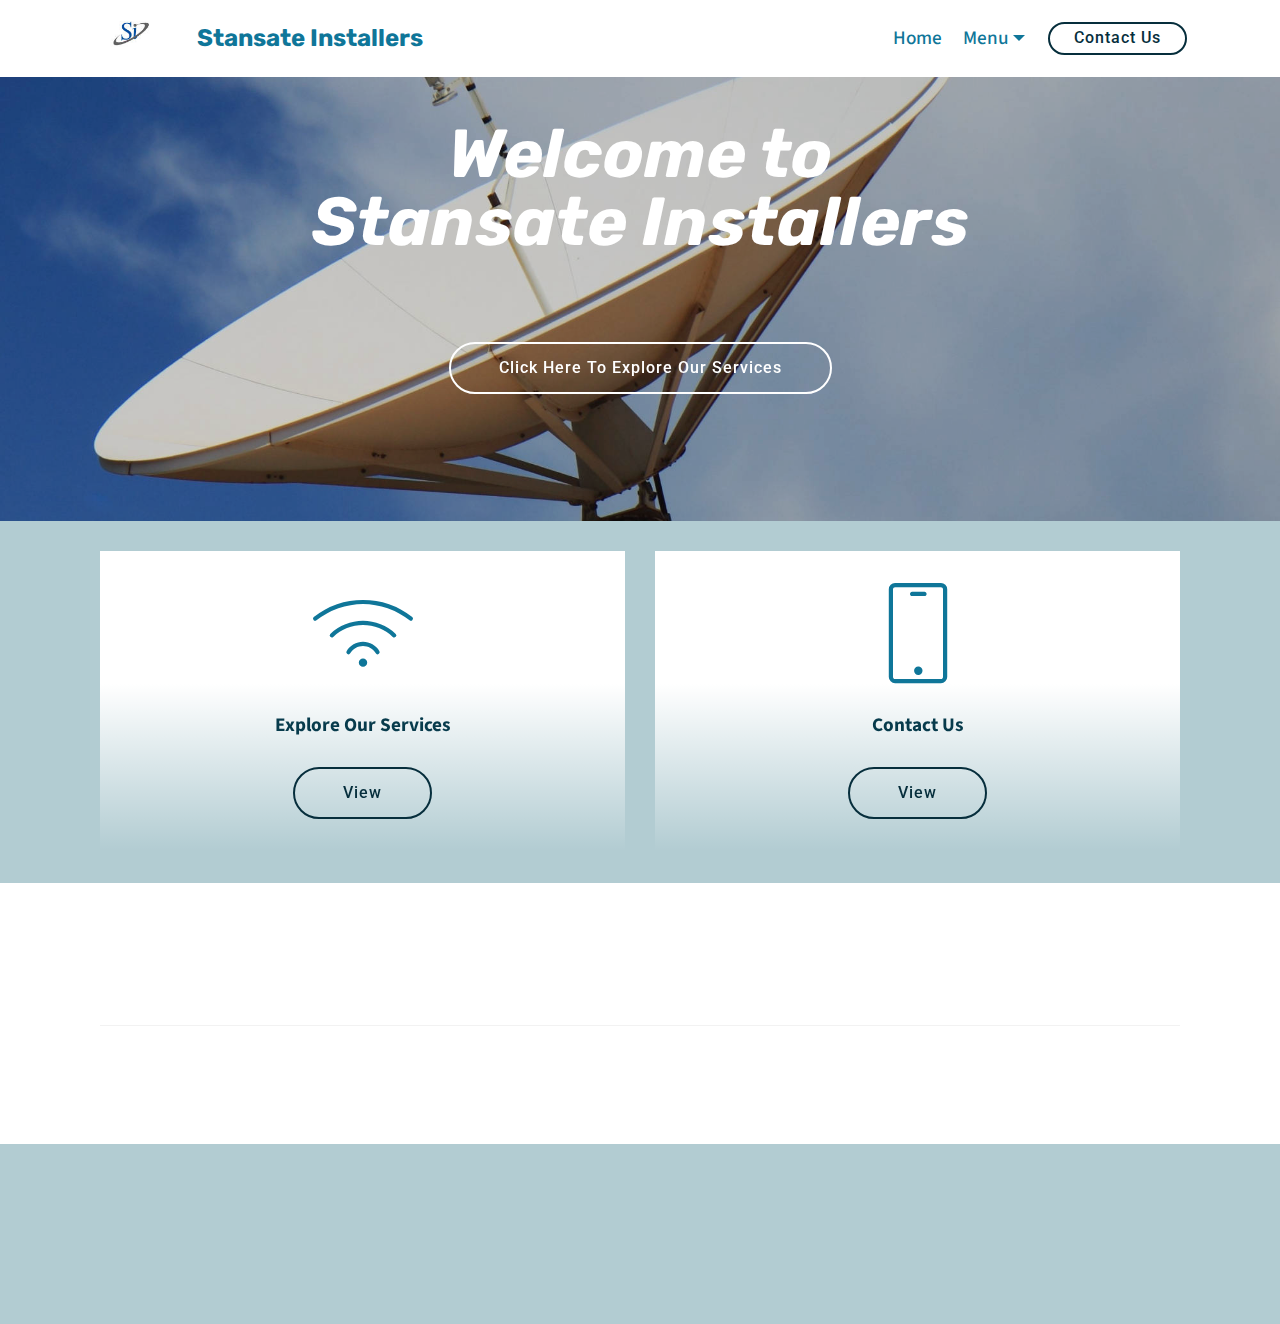
==== commit 7ca94962: "create github pages" ====
--- a/index.html
+++ b/index.html
@@ -6,7 +6,7 @@
   <meta http-equiv="X-UA-Compatible" content="IE=edge">
   <meta name="generator" content="Mobirise v4.10.15, mobirise.com">
   <meta name="viewport" content="width=device-width, initial-scale=1, minimum-scale=1">
-  <link rel="shortcut icon" href="assets/images/si-logo-122x71.jpg" type="image/x-icon">
+  <link rel="shortcut icon" href="assets/images/si-logo-192x112.jpg" type="image/x-icon">
   <meta name="description" content="">
   
   <title>Home</title>
@@ -42,22 +42,22 @@
             <div class="navbar-brand">
                 <span class="navbar-logo">
                     
-                         <a href="index.html"><img src="assets/images/si-logo-122x71.jpg" alt="Mobirise" title="" style="height: 3.8rem;"></a>
+                         <a href="index.html"><img src="assets/images/si-logo-192x112.jpg" alt="Mobirise" title="" style="height: 3.8rem;"></a>
                     
                 </span>
-                <span class="navbar-caption-wrap"><a class="navbar-caption text-primary display-5" href="index.html">Stansate Installers<br><br></a></span>
+                <span class="navbar-caption-wrap"><a class="navbar-caption text-primary display-5" href="index.html">Stansate Installers<br></a></span>
             </div>
         </div>
         <div class="collapse navbar-collapse" id="navbarSupportedContent">
             <ul class="navbar-nav nav-dropdown" data-app-modern-menu="true"><li class="nav-item">
                     <a class="nav-link link text-primary display-7" href="index.html">Home</a>
-                </li><li class="nav-item dropdown"><a class="nav-link link dropdown-toggle text-primary display-7" href="page3.html" data-toggle="dropdown-submenu" aria-expanded="false">Menu</a><div class="dropdown-menu"><a class="dropdown-item text-primary display-7" href="page1.html">Our Services</a><a class="dropdown-item text-primary display-7" href="page2.html">Our Contact Details</a></div></li></ul>
+                </li><li class="nav-item dropdown"><a class="nav-link link dropdown-toggle text-primary display-7" href="page3.html" data-toggle="dropdown-submenu" aria-expanded="true">Menu</a><div class="dropdown-menu"><a class="dropdown-item text-primary display-7" href="page1.html">Our Services</a><a class="dropdown-item text-primary display-7" href="page2.html">Our Contact Details</a></div></li></ul>
             <div class="navbar-buttons mbr-section-btn"><a class="btn btn-sm btn-primary-outline display-4" href="page2.html">Contact Us</a></div>
         </div>
     </nav>
 </section>
 
-<section class="engine"><a href="https://mobirise.info/u">bootstrap responsive templates</a></section><section class="mbr-section content5 cid-rJSLFsOH8s mbr-parallax-background" id="content5-1j">
+<section class="engine"><a href="https://mobirise.info/n">simple web templates</a></section><section class="mbr-section content5 cid-rJSLFsOH8s mbr-parallax-background" id="content5-1j">
 
     
 
@@ -67,7 +67,7 @@
     <div class="container">
         <div class="media-container-row">
             <div class="title col-12 col-md-8">
-                <h2 class="align-center mbr-bold mbr-white pb-3 mbr-fonts-style display-1">Welcome to Stansate Installers</h2>
+                <h2 class="align-center mbr-bold mbr-white pb-3 mbr-fonts-style display-1"><em>Welcome to Stansate Installers</em></h2>
                 <h3 class="mbr-section-subtitle align-center mbr-light mbr-white pb-3 mbr-fonts-style display-1"><strong></strong></h3>
                 <p class="mbr-text align-center mbr-white pb-3 mbr-fonts-style display-5"></p>
                 <div class="mbr-section-btn align-center"><a class="btn btn-white-outline display-4" href="page1.html">Click Here To Explore Our Services</a></div>
@@ -103,7 +103,7 @@
                 <div class="card-box align-center">
                     <h4 class="card-title mbr-fonts-style display-7"><strong>Contact Us</strong></h4>
                     
-                    <div class="mbr-section-btn text-center"><a href="Contact.html" class="btn btn-primary-outline display-4">View</a></div>
+                    <div class="mbr-section-btn text-center"><a href="page2.html" class="btn btn-primary-outline display-4">View</a></div>
                 </div>
             </div>
 
@@ -142,7 +142,7 @@
             <div class="media-container-row mbr-white">
                 <div class="col-md-6 copyright">
                     <p class="mbr-text mbr-fonts-style display-7">
-                        ©Copyright 2019 Stansate Installers<br>All Rights Reserved<br>Images for Illustration
+                        ©Copyright 2019 Stansate installers<br>All Rights Reserved<br>Images for Illustration
                     </p>
                 </div>
                 <div class="col-md-6">
@@ -206,7 +206,7 @@
   <script src="assets/theme/js/script.js"></script>
   
   
- <div id="scrollToTop" class="scrollToTop mbr-arrow-up"><a style="text-align: center;"><i class="mbr-arrow-up-icon mbr-arrow-up-icon-cm cm-icon cm-icon-smallarrow-up"></i></a></div>
-    <input name="animation" type="hidden">
+  <input name="animation" type="hidden">
+   <div id="scrollToTop" class="scrollToTop mbr-arrow-up"><a style="text-align: center;"><i class="mbr-arrow-up-icon mbr-arrow-up-icon-cm cm-icon cm-icon-smallarrow-up"></i></a></div>
   </body>
 </html>--- a/assets/mobirise/css/mbr-additional.css
+++ b/assets/mobirise/css/mbr-additional.css
@@ -1152,7 +1152,7 @@
 }
 .cid-rJSLGGAKz5 .card-title,
 .cid-rJSLGGAKz5 .card-img {
-  color: #879a9f;
+  color: #073b4c;
 }
 .cid-rJSLHcto2C {
   padding-top: 30px;
--- a/assets/mobirise/css/mbr-additional.css
+++ b/assets/mobirise/css/mbr-additional.css
@@ -1152,7 +1152,7 @@
 }
 .cid-rJSLGGAKz5 .card-title,
 .cid-rJSLGGAKz5 .card-img {
-  color: #879a9f;
+  color: #073b4c;
 }
 .cid-rJSLHcto2C {
   padding-top: 30px;
